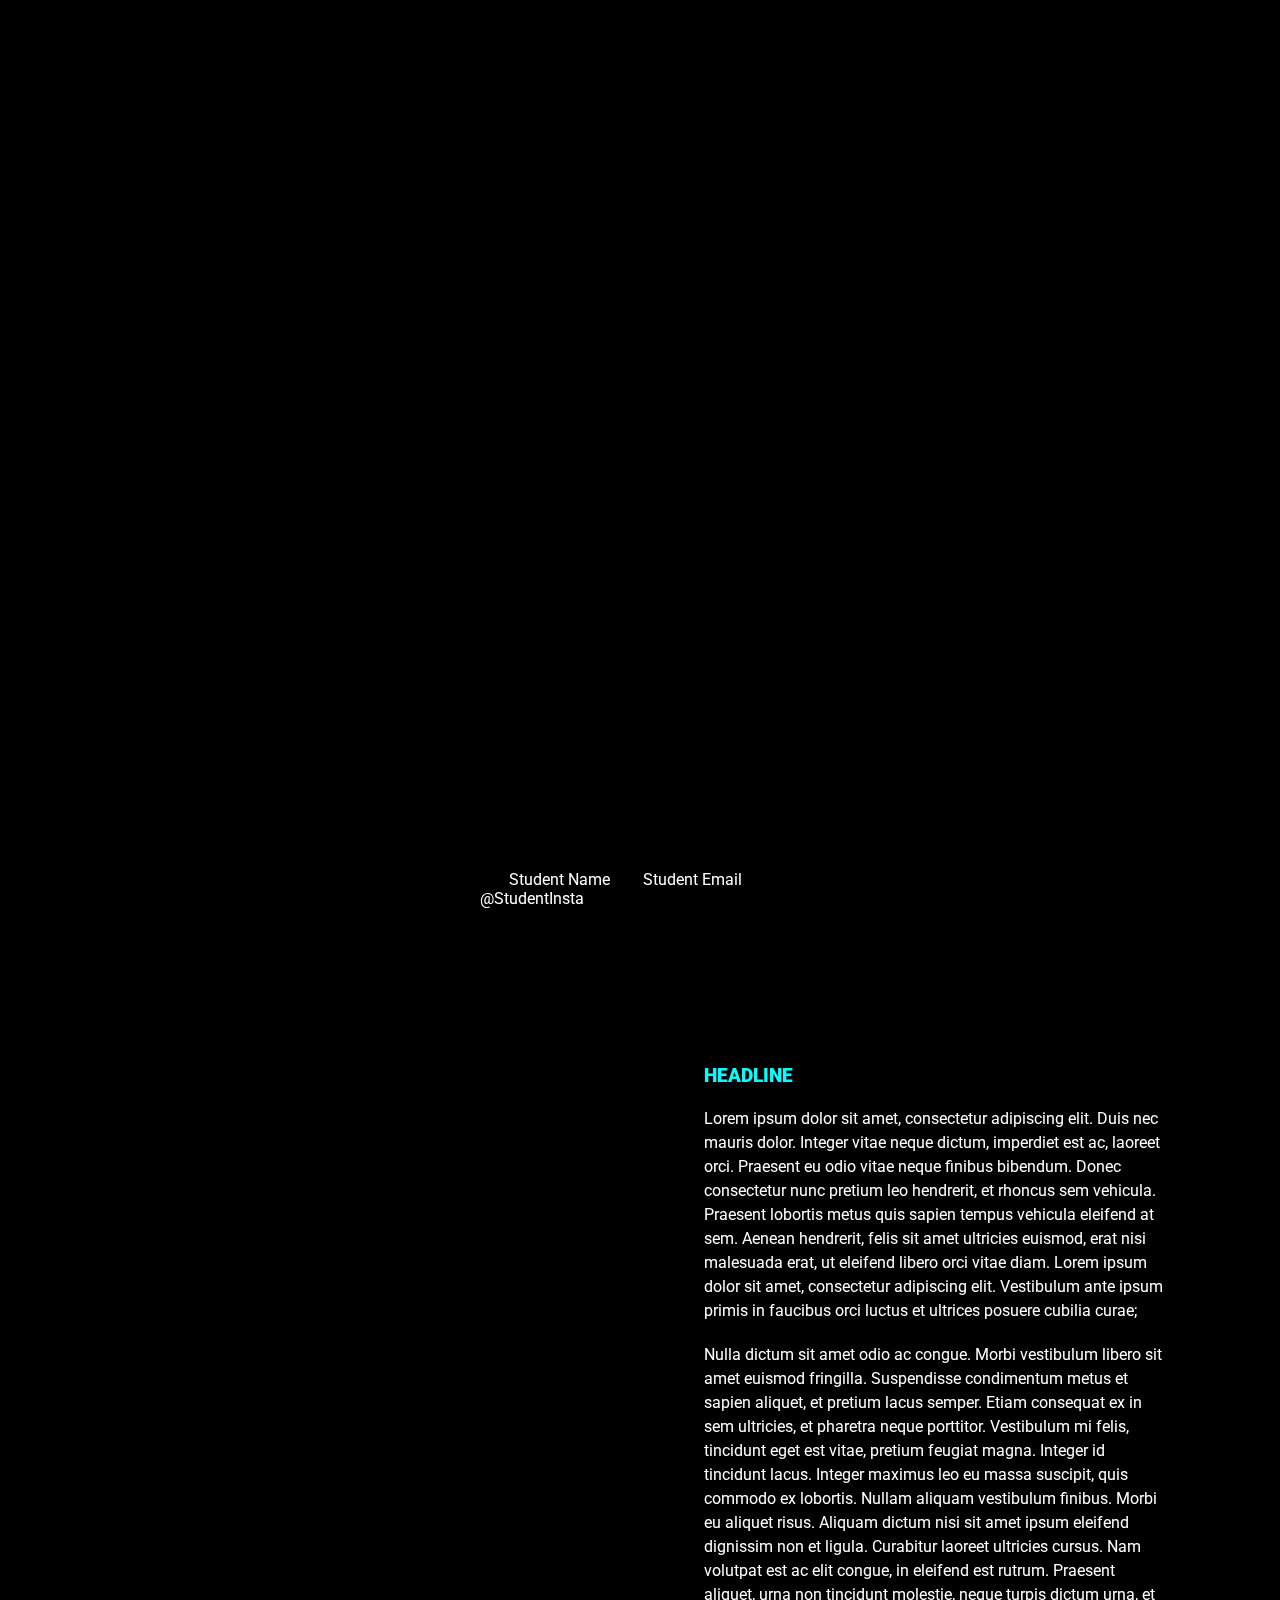
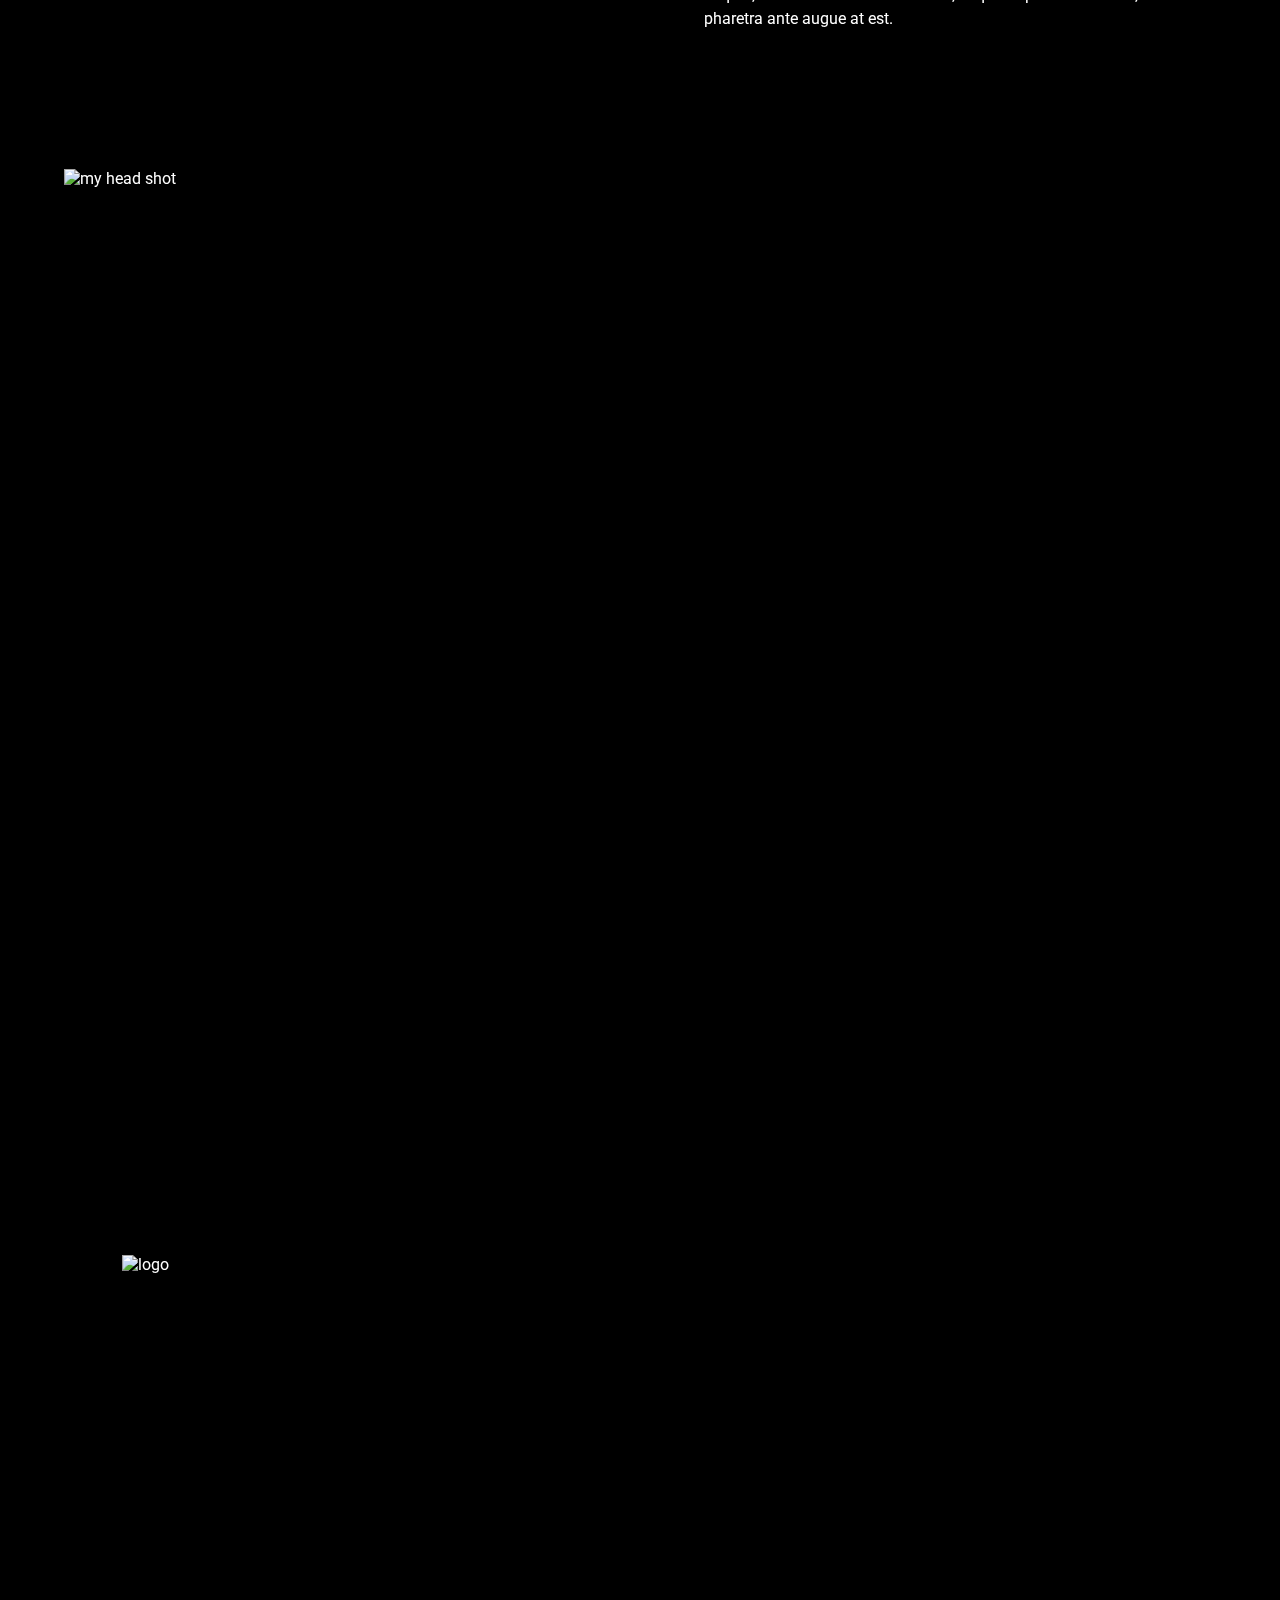
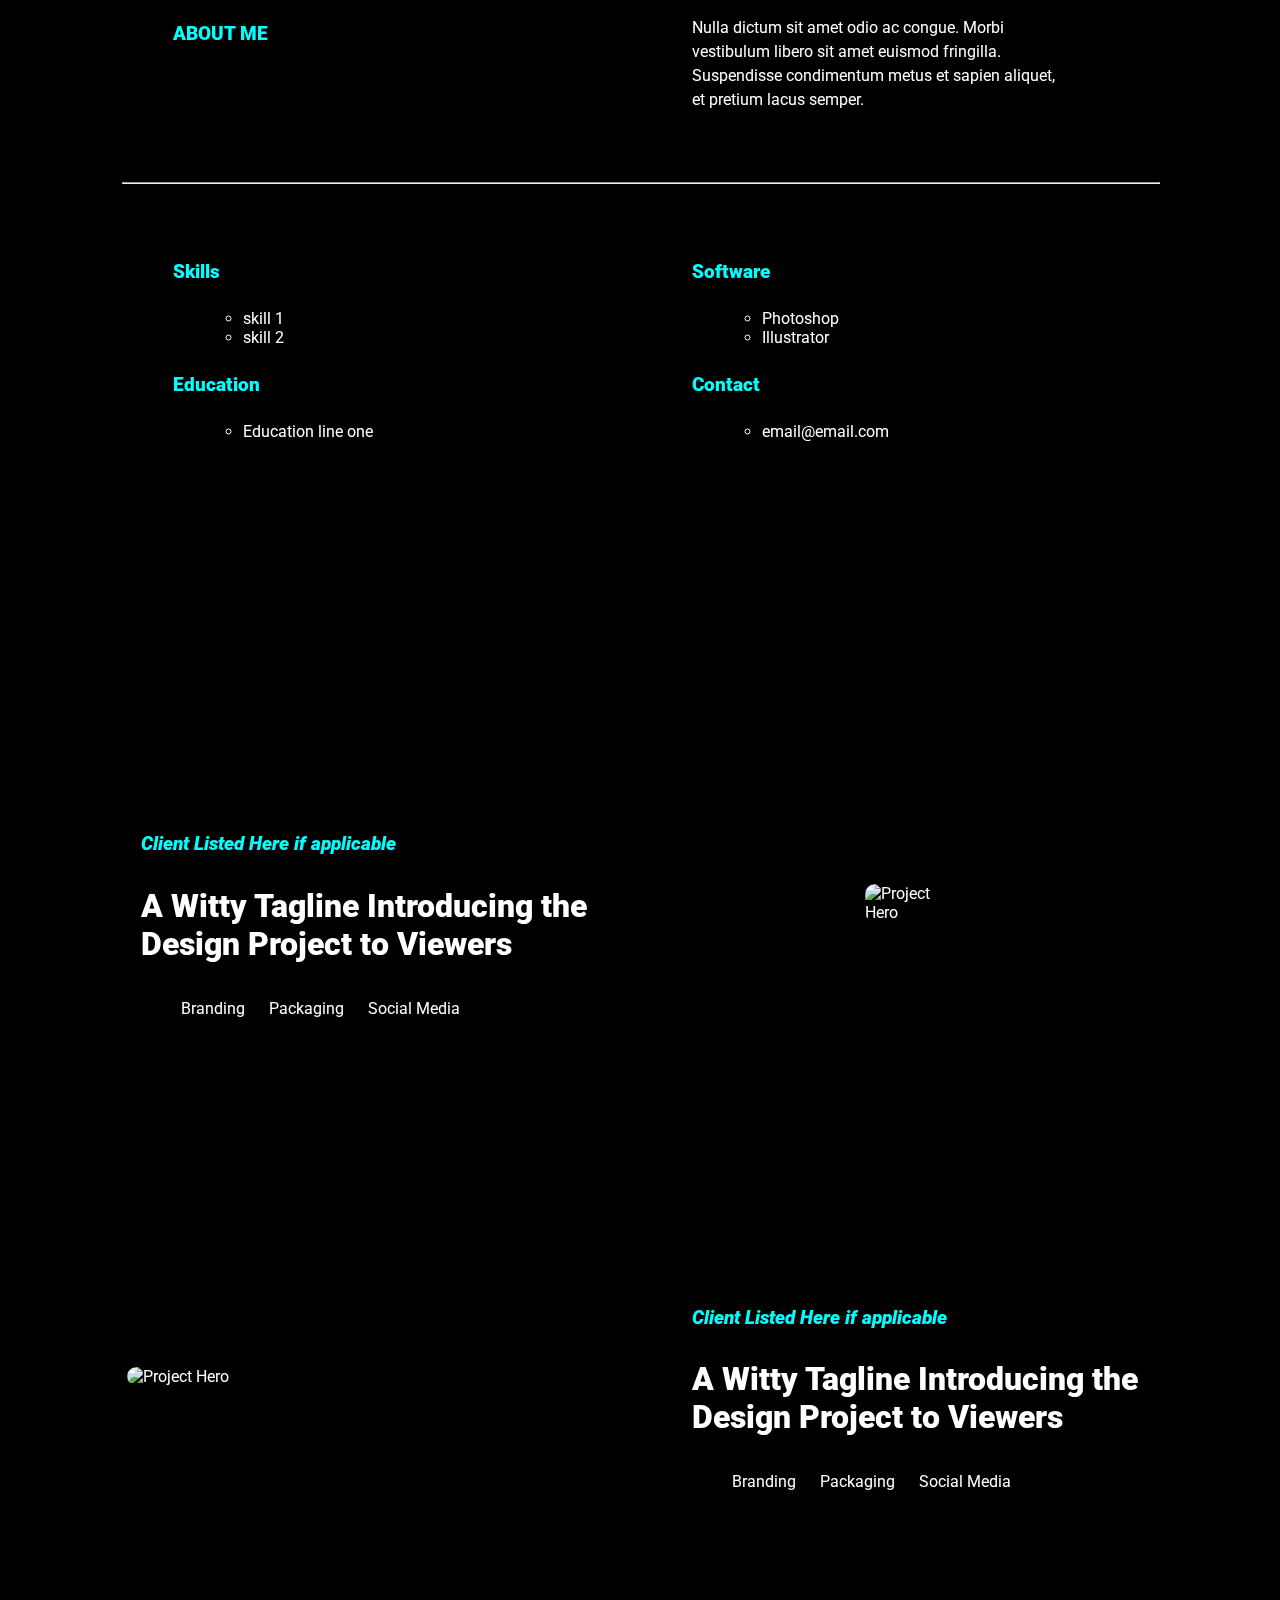
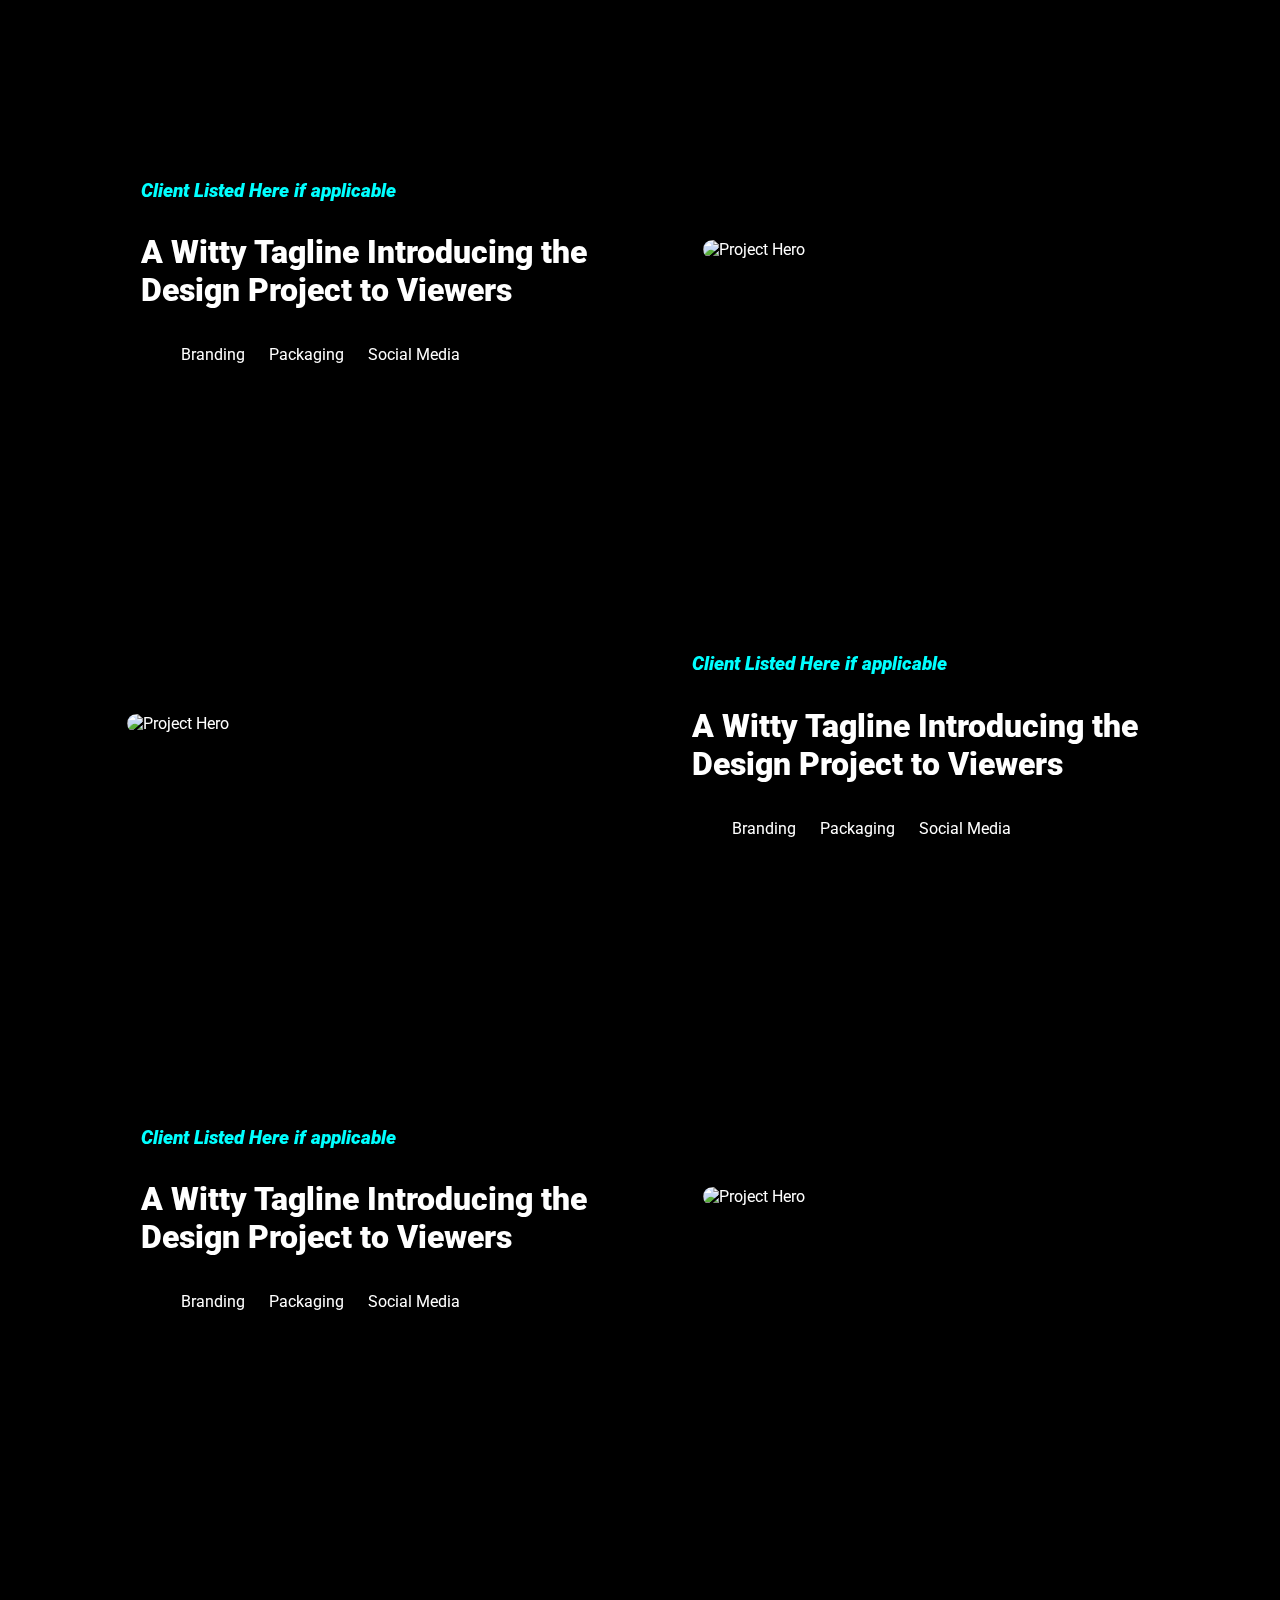
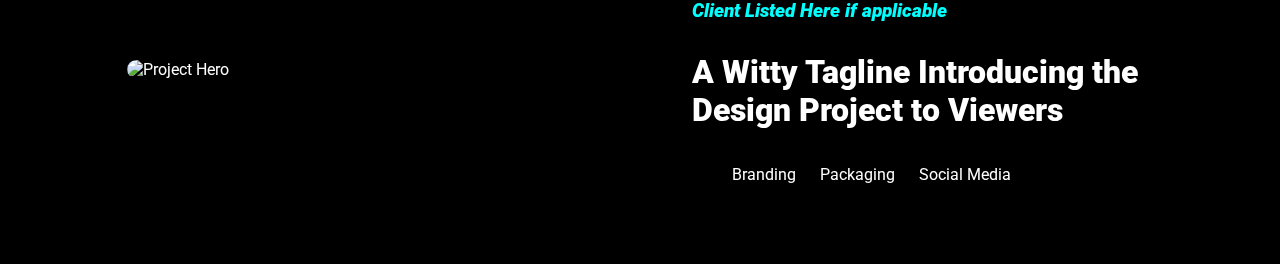
==== index.html @ 92be9ec7 "Add files via upload" ====
<!DOCTYPE html>
<html lang="en">
<head>
<meta charset="UTF-8">
<meta name="viewport" content="width=device-width, initial-scale=1.0">
<script src="https://ajax.googleapis.com/ajax/libs/jquery/3.7.1/jquery.min.js"></script>
<link rel="stylesheet" href="./css/main.css">
<title>grad-portfolio-template</title>
</head>
<body>
<main> 
  <div id="hero" class="full-page-section"> 
    <!-- Video Background Container -->
    <div class="video-background"> 
      <!-- YouTube Video Embedded as Fullscreen Background -->
      <iframe src="https://www.youtube.com/embed/n61ULEU7CO0?autoplay=1&mute=1&loop=1&playlist=n61ULEU7CO0" 
            frameborder="0" 
            allow="autoplay; loop; encrypted-media" 
            allowfullscreen> 
	  </iframe>
      
      <!-- Optional Overlay Content --> 
      
    </div>
    <div class="social-cont">
      <ul id="hero-social-list">
        <li class="be"> <a href="#" rel="external nofollow"> Student Name </a> </li>
        <li class="em"> <a href="#" rel="external nofollow"> Student Email </a> </li>
        <li class="insta"> <a href="#" rel="external nofollow"> @StudentInsta </a> </li>
      </ul>
    </div>
  </div>
  <section id="about-intro" class="full-page-section">
    <div class="row">
      <div class="column"> </div>
      <div class="column" id="intro-text">
        <h2>HEADLINE</h2>
        <p> Lorem ipsum dolor sit amet, consectetur adipiscing elit. Duis nec mauris dolor. Integer vitae neque dictum, imperdiet est ac, laoreet orci. Praesent eu odio vitae neque finibus bibendum. Donec consectetur nunc pretium leo hendrerit, et rhoncus sem vehicula. Praesent lobortis metus quis sapien tempus vehicula eleifend at sem. Aenean hendrerit, felis sit amet ultricies euismod, erat nisi malesuada erat, ut eleifend libero orci vitae diam. Lorem ipsum dolor sit amet, consectetur adipiscing elit. Vestibulum ante ipsum primis in faucibus orci luctus et ultrices posuere cubilia curae; </p>
        <p> Nulla dictum sit amet odio ac congue. Morbi vestibulum libero sit amet euismod fringilla. Suspendisse condimentum metus et sapien aliquet, et pretium lacus semper. Etiam consequat ex in sem ultricies, et pharetra neque porttitor. Vestibulum mi felis, tincidunt eget est vitae, pretium feugiat magna. Integer id tincidunt lacus. Integer maximus leo eu massa suscipit, quis commodo ex lobortis. Nullam aliquam vestibulum finibus. Morbi eu aliquet risus. Aliquam dictum nisi sit amet ipsum eleifend dignissim non et ligula. Curabitur laoreet ultricies cursus. Nam volutpat est ac elit congue, in eleifend est rutrum. Praesent aliquet, urna non tincidunt molestie, neque turpis dictum urna, et pharetra ante augue at est. </p>
      </div>
    </div>
  </section>
  <section id="about-detail">
    <div class="row">
      <div class="column"> <img src="#" alt="my head shot" width="600" height="900"> </div>
      <div class="column">
        <div class="row">
          <div class="column"> <img src="#" alt="logo" width="600" height="300">
            <div class="row">
              <div class="column">
                <h2>ABOUT ME</h2>
              </div>
              <div class="column">
                <p>Nulla dictum sit amet odio ac congue. Morbi vestibulum libero sit amet euismod fringilla. Suspendisse condimentum metus et sapien aliquet, et pretium lacus semper. </p>
              </div>
            </div>
            <hr>
            <div class="row">
              <div class="column">
                <h2>Skills</h2>
                <ul>
                  <li>skill 1</li>
                  <li>skill 2</li>
                </ul>
                <h2>Education</h2>
                <ul>
                  <li>Education line one</li>
                </ul>
              </div>
              <div class="column">
                <h2>Software</h2>
                <ul>
                  <li>Photoshop</li>
                  <li>Illustrator</li>
                </ul>
                <h2>Contact</h2>
                <ul>
                  <li><a href="mailto:email@email.com">email@email.com</a></li>
                </ul>
              </div>
            </div>
          </div>
        </div>
      </div>
    </div>
  </section>
  <section class="full-page-section" id="project-1">
    <div class="row project-row"> 
      <!-- Left column for project text -->
      <div class="column project-text right">
        <h2><em>Client Listed Here if applicable</em></h2>
        <h1><a href="project1.html"> A Witty Tagline Introducing the Design Project to Viewers</a></h1>
        <ul class="project-tags">
          <li class="tag green">Branding</li>
          <li class="tag green">Packaging</li>
          <li class="tag green">Social Media</li>
        </ul>
      </div>
      
      <!-- Right column for project image -->
      <div class="column project-image"> <a href="project1.html"> <img src="../../Desktop/jquery_assignment/img/cleo_sand.jpg" alt="Project Hero" class="project-img"> </a></div>
		  
    </div>
  </section>
<section class="full-page-section" id="project-3">
    <div class="row project-row">
      <!-- Left column for project text -->
      <div class="column project-image"> <img src="../../Documents/atelier/cleo-closeup-product-shot.jpg" alt="Project Hero" class="project-img lefty"></div>
      <div class="column project-text left">
        <h2><em>Client Listed Here if applicable</em></h2>
        <h1>A Witty Tagline Introducing the Design Project to Viewers</h1>
        <ul class="project-tags">
          <li class="tag green">Branding</li>
          <li class="tag green">Packaging</li>
          <li class="tag green">Social Media</li>
        </ul>
      </div>
      <!-- Right column for project image -->
    </div>
  </section>
</main>
<section class="full-page-section" id="project-10">
  <div class="row project-row">
    <!-- Left column for project text -->
    <div class="column project-text right">
      <h2><em>Client Listed Here if applicable</em></h2>
      <h1>A Witty Tagline Introducing the Design Project to Viewers</h1>
      <ul class="project-tags">
        <li class="tag green">Branding</li>
        <li class="tag green">Packaging</li>
        <li class="tag green">Social Media</li>
      </ul>
    </div>
    <!-- Right column for project image -->
    <div class="column project-image"> <img src="img/cleo-combo.jpg" alt="Project Hero" class="project-img"></div>
  </div>
</section>
<section class="full-page-section" id="project-9">
  <div class="row project-row">
    <!-- Left column for project text -->
    <div class="column project-image"> <img src="img/Cleo_Hero.jpg" alt="Project Hero" class="project-img lefty"></div>
    <div class="column project-text left">
      <h2><em>Client Listed Here if applicable</em></h2>
      <h1>A Witty Tagline Introducing the Design Project to Viewers</h1>
      <ul class="project-tags">
        <li class="tag green">Branding</li>
        <li class="tag green">Packaging</li>
        <li class="tag green">Social Media</li>
      </ul>
    </div>
    <!-- Right column for project image -->
  </div>
</section>
<section class="full-page-section" id="project-11">
  <div class="row project-row">
    <!-- Left column for project text -->
    <div class="column project-text right">
      <h2><em>Client Listed Here if applicable</em></h2>
      <h1>A Witty Tagline Introducing the Design Project to Viewers</h1>
      <ul class="project-tags">
        <li class="tag green">Branding</li>
        <li class="tag green">Packaging</li>
        <li class="tag green">Social Media</li>
      </ul>
    </div>
    <!-- Right column for project image -->
    <div class="column project-image"> <img src="img/cleo-combo.jpg" alt="Project Hero" class="project-img"></div>
  </div>
</section>
<section class="full-page-section" id="project-12">
  <div class="row project-row">
    <!-- Left column for project text -->
    <div class="column project-image"> <img src="img/Plannermockup.png" alt="Project Hero" class="project-img lefty"></div>
    <div class="column project-text left">
      <h2><em>Client Listed Here if applicable</em></h2>
      <h1>A Witty Tagline Introducing the Design Project to Viewers</h1>
      <ul class="project-tags">
        <li class="tag green">Branding</li>
        <li class="tag green">Packaging</li>
        <li class="tag green">Social Media</li>
      </ul>
    </div>
    <!-- Right column for project image -->
  </div>
</section>
<script src="js/main.js"></script>
</body>
</html>
---- css/main.css ----
@import url(./reset.css);
/* Set the desired font from google fonts, or adobe fonts here */
@import url('https://fonts.googleapis.com/css2?family=Roboto:wght@100;400;700;900&display=swap');

html,body {
	height: 100%;
}


html {
    scroll-behavior: smooth;
}

/* GLOBALS */
body {
    background-color: rgb(0, 0, 0);
    font-family: "Roboto", sans-serif;
    color: white;
    margin: 0;
    padding: 0;
}


a {
    text-decoration: none;
    color:white;
}

p{
    margin:10px 50px 10px 0px;
    line-height: 1.5;
}

h1 {
    font-weight: 900;
    font-size: 2rem;
    margin-bottom: 10px;
}

h2 {
    font-size: 1.2rem;
    font-weight: 900;
    margin-bottom: 10px;
    color: aqua;
}

h2 + ul {
    list-style-type: circle;
    margin-bottom:10px;
}

h2 + ul > li {
    margin-left:30px;
}

hr{
    width:100%;
}


#hero {
	min-height:100vh;
}

#hero-social-list >ul {
	position:absolute;
	top:100px;
}


#hero-social-list >li {
	display: inline;

}



.be::before, .em::before, .insta::before, .snap::before {
    display: inline-block;
    position: relative;
    content: "";
    width: 25px;
    height: 25px;
    top: 7px;
    background-repeat: no-repeat;
}

.be::before{
    background-image: url(../img/ico/behance-solid.svg);
   
}

.em::before{
    background-image: url(../img/ico/envelope-solid.svg);

}
.insta::before{
    background-image: url(../img/ico/instagram-solid.svg);
}

.snap::before{
    background-image: url(../img/ico/instagram-solid.svg);
}

.row {
    display: flex;
    flex-direction: row;
    flex-wrap: wrap;
    width: 100%;
  }

.column {
    display: flex;
    flex-direction: column;
    flex: 1;
    padding-top: 5%;
    padding-right: 5%;
    padding-left: 5%;
    padding-bottom: 5%;
  }

/* LAYOUT */


.social-cont {
	position:relative;
	bottom:60px;
	width:400px;
/*	border: 1px solid white;*/
	margin:0 auto;
	z-index: 100;
}

.project-row {
    display: flex;
    justify-content: space-between;
    align-items: center;
    margin-top: 10%;
    margin-bottom: 0%;
}

.project-text {
    flex: 1;
    padding-right: 5%;
    padding-left: 11%;
    max-width: 500px;
}


.left {
    flex: 1;
    padding-left: 5%;
    padding-right: 11%;
    border-radius: 5px;  /* Ensure border-radius is applied here */
    overflow: hidden; /* Prevent content from overflowing and clipping */

}

.project-image {
    flex: 1;
	border-radius: 5px;
    padding-left: 0%;
    display: flex;
    justify-content: center;
    align-items: center;
    padding-right: 11%;
	overflow: hidden; /*Ensures the image stays inside the box container*/
}

.project-image img {
    width: 100%;/* Ensures the image is stetched to fit the box*/
    max-width: 95%;
    height: auto;
    border-radius: 5px;
    margin: 0 auto;
    padding-left: 0px;
    -webkit-box-shadow: 0px 0px;
    box-shadow: 0px 0px;
	transition: transform 0.3s ease; /* Smooth transition for zooming effect */

}

.project-image:hover img {
    transform: scale(1.1); /* Zooming in on the mockup*/
}

.project-image .left{
    flex: 1;
    padding-left: 20.5%;
	padding-right: 10%;
	padding-bottom: 0.5%;
}

.project-text.left{
	flex: 1;
	padding-left: 5%;
	padding-right: 11%;
	max-width: 500px;
}
.green{
/*    background-color:rgba(100, 125, 50, 1);*/
    display: flex;
    
}

.othercolor{
    background-color:rgba(50, 125, 50, 1);
}

.tag {
    display: inline-block;
    /* border:1px solid white; */
    padding:10px 20px 0px 0px;
    border-radius:25px;
}


  /* Container to hold the video and any overlay content */
    .video-background {
      position: relative;
      width: 100%;
      height: 100%;
      overflow: hidden;
    }

/* Styling for the iframe to make it cover the full screen */
    .video-background iframe {
      position: relative;
      top: 50%;
      left: 0%;
      width: 100vw;  /* Full viewport width */
      height: 100vh;  /* Full viewport height */
/*      transform: translate(-50%, -50%); */
		/* Center the video */
      z-index: -1; /* Keeps video in the background */
      pointer-events: none; /* Prevents clicking on the video */
		opacity: .5;
    }
.row.project-row .column.project-image .project-img {
    border-radius: 10px;
}
.row.project-row .column.project-image .project-img.lefty {
    border-radius: 10px;
    margin-left: 44%;
    margin-right: 10%;
    margin-bottom: 0px;
}

.pieceimg img {

	transition: transform 0.2s ease; /* Smooth transition for zooming effect */

}

.pieceimg:hover img {
    transform: scale(1.1); /* Zooming in on the mockup*/
}

.homebutton {
    align-content: center;
    font-size: x-large;
    text-align: left;
    font-variant: normal;
    font-style: normal;
    width: auto;
    margin-left: auto;
    margin-right: auto;
    padding-left: auto;
    padding-right: auto;
    left: auto;
}

.homebutton:hover {
  color: cyan; /* recolors link on hover */
	font-style:italic;
}

/* General Footer Styles */
footer {
  background-color: #FFFFFF;    /* Dark background for the footer */
  color: black;              /* White text color */
  padding: 20px 0;           /* Padding to create space inside the footer */
  text-align: center;        /* Center-align the text */
  position: relative;        /* To ensure footer stays at the bottom of the page */
  width: 100%;               /* Make the footer stretch across the full width of the page */
}

/* Footer content */
.footer-content {
  max-width: 1200px;         /* Optional: limit the width of the content */
  margin: 0 auto;            /* Center the footer content */
  padding: 10px;             /* Add padding inside the footer content */
}

/* Styling for the footer links */
footer nav ul {
  list-style-type: none;     /* Remove default list styling */
  padding: 0;                /* Remove default padding */
}

footer nav ul li {
  display: inline-block;     /* Display list items inline */
  margin: 0 15px;            /* Space out the links */
}

footer nav ul li a {
  color: black;              /* White link text */
  font-size: 14px;           /* Slightly smaller font for links */
}

footer nav ul li a:hover {
  text-decoration: underline; /* Underline links on hover */
}
.row .column.stats h3 {
    line-height: 23px;
}



@media (min-width: 360px) {
    .video-background iframe {
        top: 0%;
		width: 100vw;  /* Full viewport width */
       height: 100vh;  /* Full viewport height */
      }
	.row {
    display: flex;
    flex-direction: column;
    flex-wrap: wrap;
    width: 100%;
	}
		
	.pieceimg{
		width:330px;
		margin:0 auto;
	}
	
	.project-text{
		width: 300px;
	}
	.project-image{
    width: 80%;
    padding-left: 30px;
    padding-top: 20px;
    align-content: center;
    border-radius: 5px;		
	}
.project-details .cleo {
    width: 100%;
}
  }

@media (min-width: 375px) {
    .video-background iframe {
        width: 100vw;  /* Full viewport width */
        height: 100vh;  /* Full viewport height */
      }
	.row {
    display: flex;
    flex-direction: column;
    flex-wrap: wrap;
    width: 100%;
  }
.project-text{
		width: 300px;
	}
	.project-image{
    width: 80%;
    padding-left: 40px;
    padding-top: 20px;
    align-content: center;
    border-radius: 5px;		
	}
.project-details .cleo {
    width: 100%;
    display: flex;
}
.row .column .info {
    margin-top: 15px;
}
.project-details .row .column.stats {
    max-width: 22%;
}
.project-details div .pieceimg {
    margin-left: 0px;
    left: auto;
    right: auto;
}
	
	.pieceimg{
		width:330px;
		margin:0 auto;
	}
}
@media (min-width: 400px) {
    .video-background iframe {
        width: 100vw;  /* Full viewport width */
        height: 100vh;  /* Full viewport height */
      }
	.row {
    display: flex;
    flex-direction: column;
    flex-wrap: wrap;
    width: 100%;
  }
	
	.project-text{
		width: 320px;
	}
	.project-image{
		width: 80%;
		padding-top: 20px;
		align-content: center;
		
	}
	
	.pieceimg{
		min-width:350px;
		margin:0 auto;
	}
.project-details .cleo {
}
.project-details .pieceimg .pieceimg {
}
	
	}
  /* Medium devices (landscape tablets, 768px and up) */
  @media (min-width: 768px) {
	  .row {
    display: flex;
    flex-direction: row;
    flex-wrap: wrap;
    width: 100%;
	  }
		  .pieceimg{
		width:700px;
		margin:0 auto;
	  }
  }
	  
	}
	  
	    /* Large devices (desktops, 992px and up) */
  @media (min-width: 992px) {
    .video-background iframe {
        width: 100vw;  /* Full viewport width */
        height: 100vh;  /* Full viewport height */
      }
	  
	  .project-image{
		width: 100%;
	  }

.row {
    display: flex;
    flex-direction: row;
    flex-wrap: wrap;
    width: 100%;
  }
	  
	  .pieceimg{
		width:950px;
		margin:0 auto;
}
}
	  
  
  /* Extra large devices (large desktops, 1200px and up) */
  @media (min-width: 1200px) {
    .video-background iframe {
        width: 100vw;  /* Full viewport width */
        height: 100vh;  /* Full viewport height */
      }
  .row {
    display: flex;
    flex-direction: row;
    flex-wrap: wrap;
    width: 100%;
	  }
	  
	  .pieceimg{
		width:1200px;
		margin:0 auto;
}
	  }

@media (min-width:375px){
}

@media screen and (orientation:landscape){
}

@media screen and (min-width:375px){
}
.left {
}
.right {
}
.lefty {
}
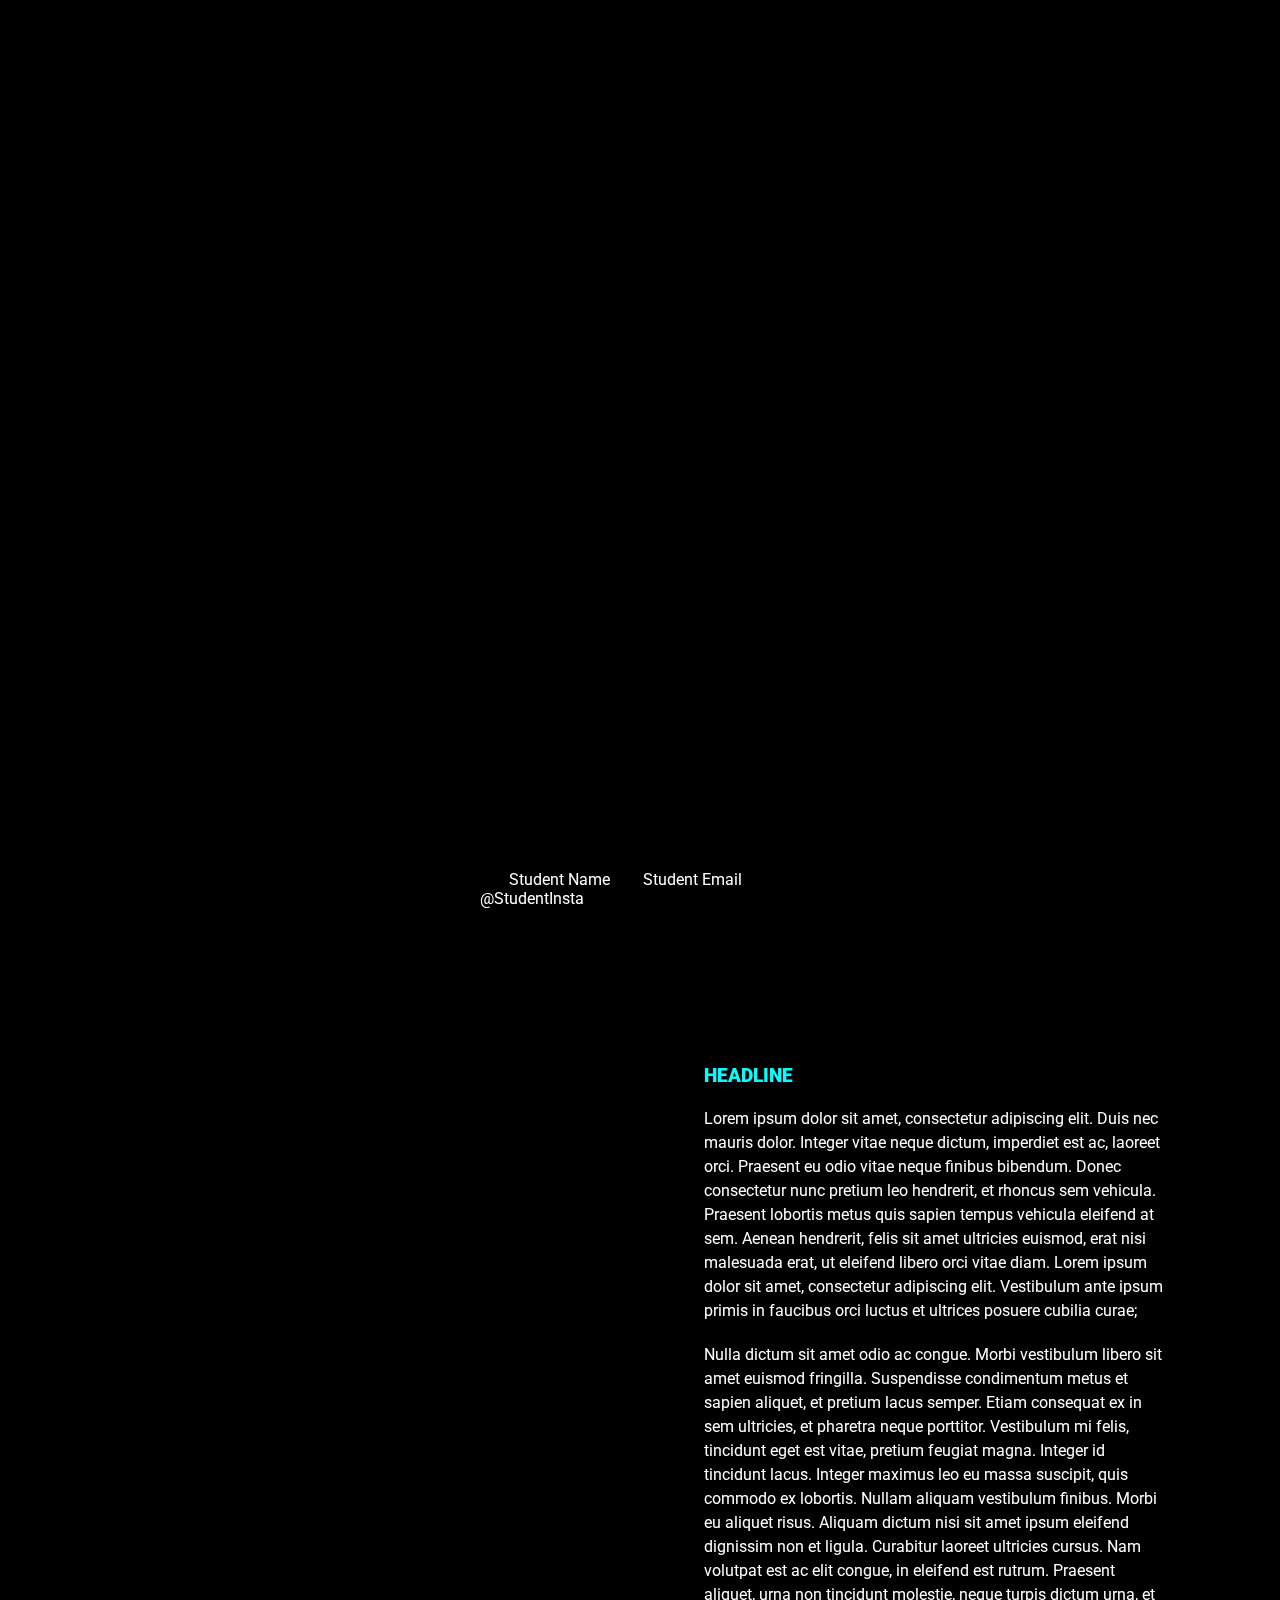
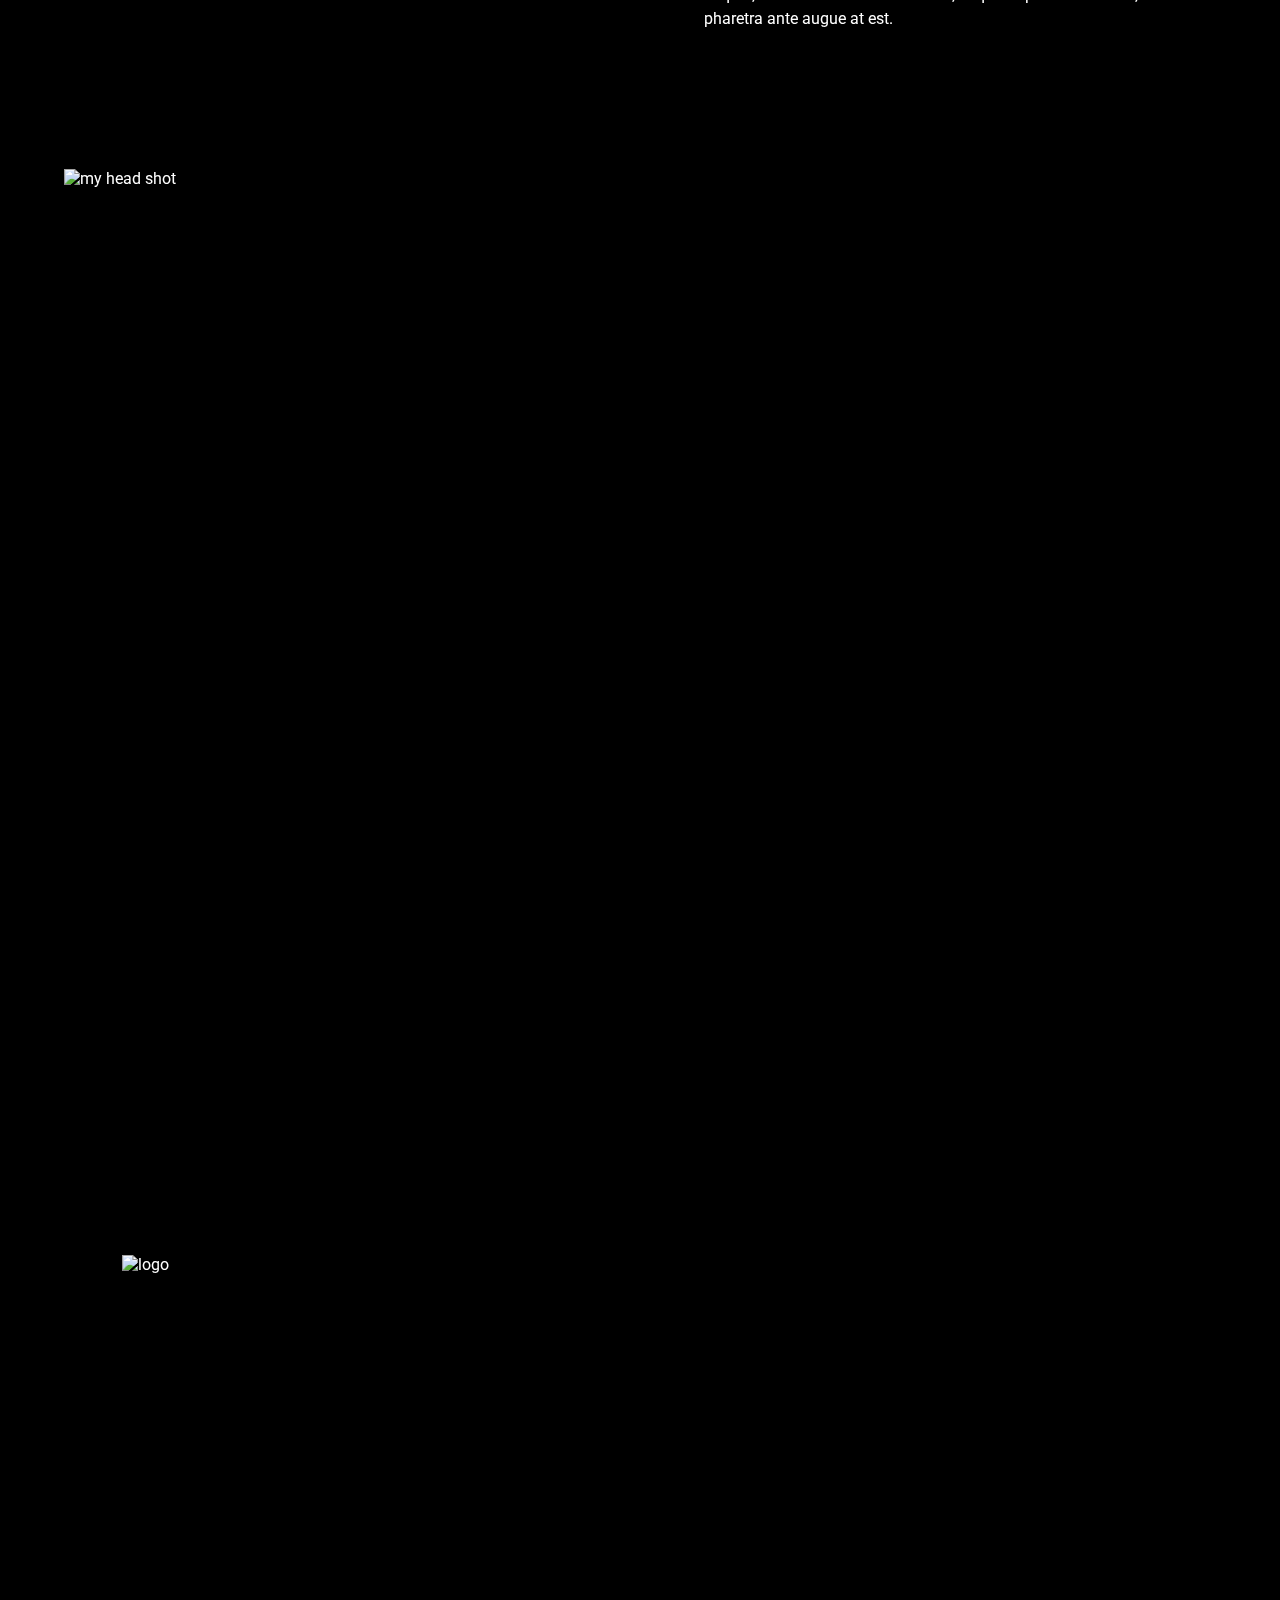
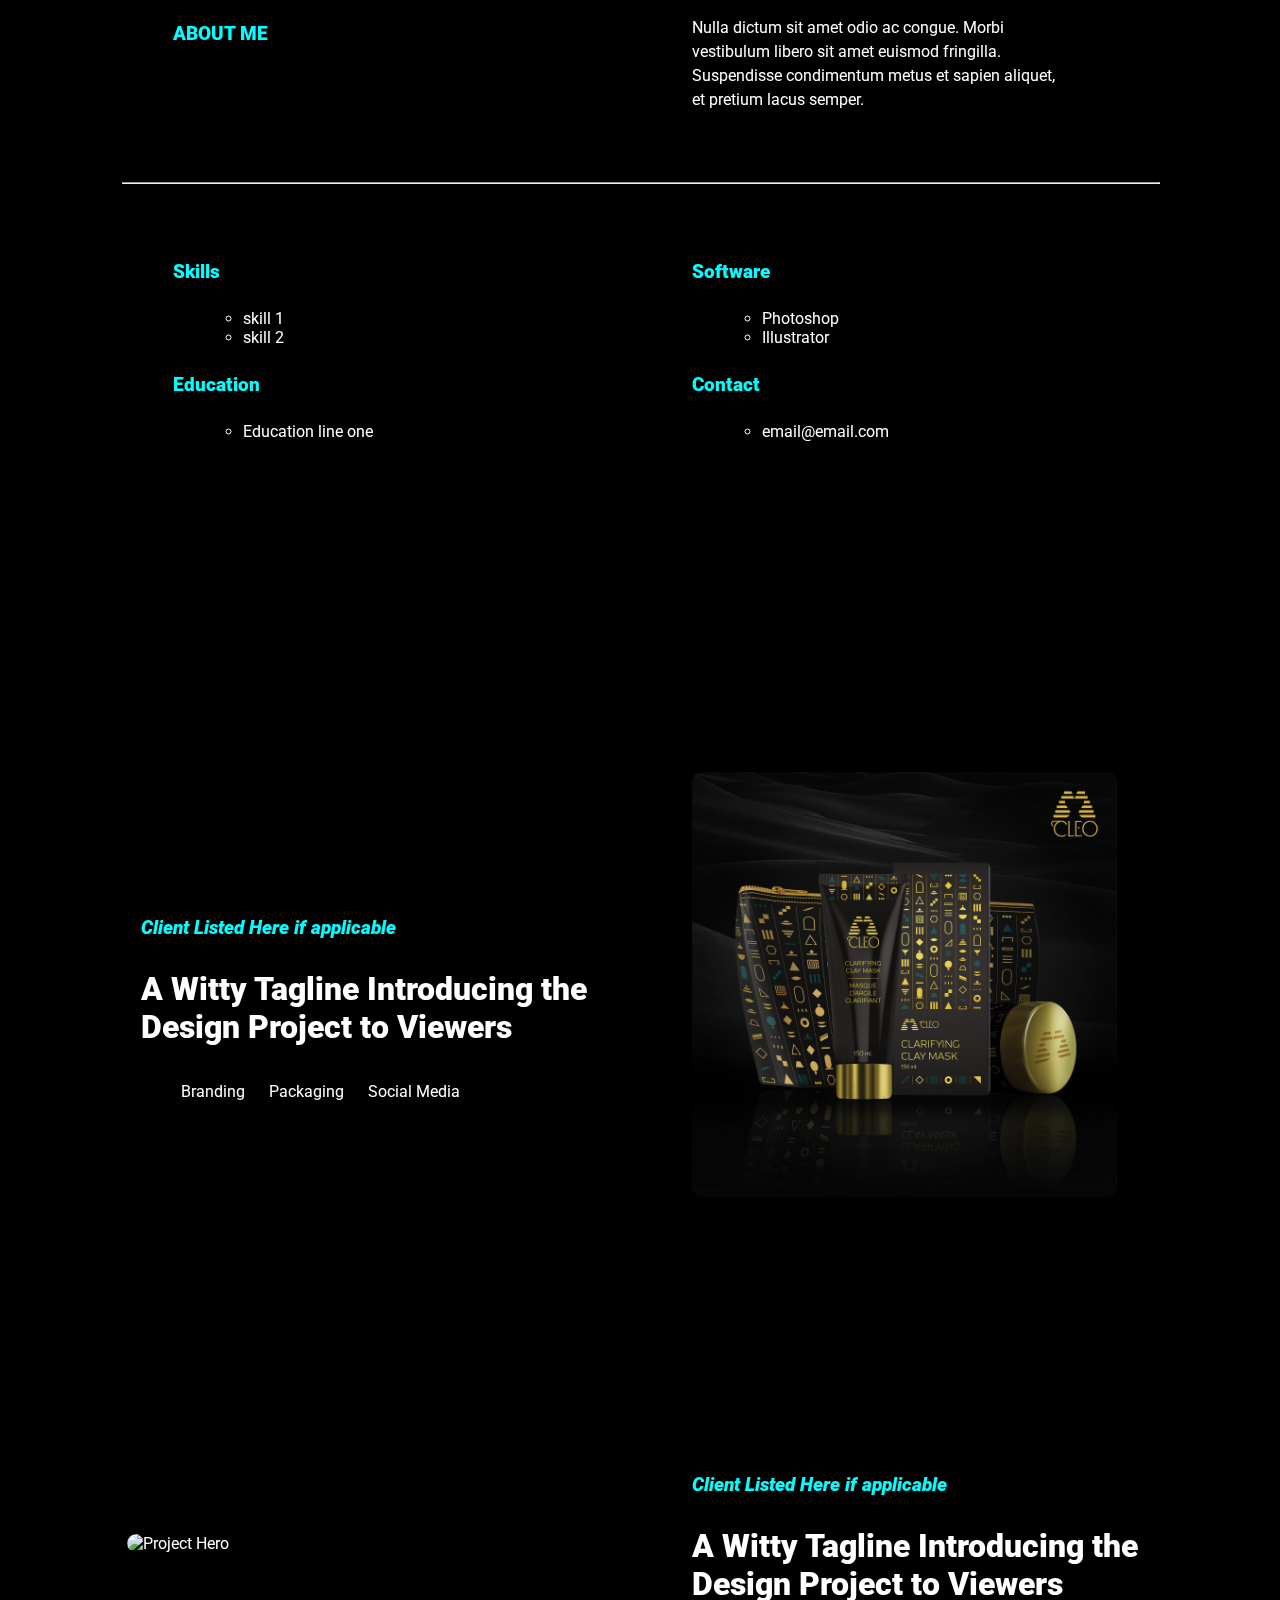
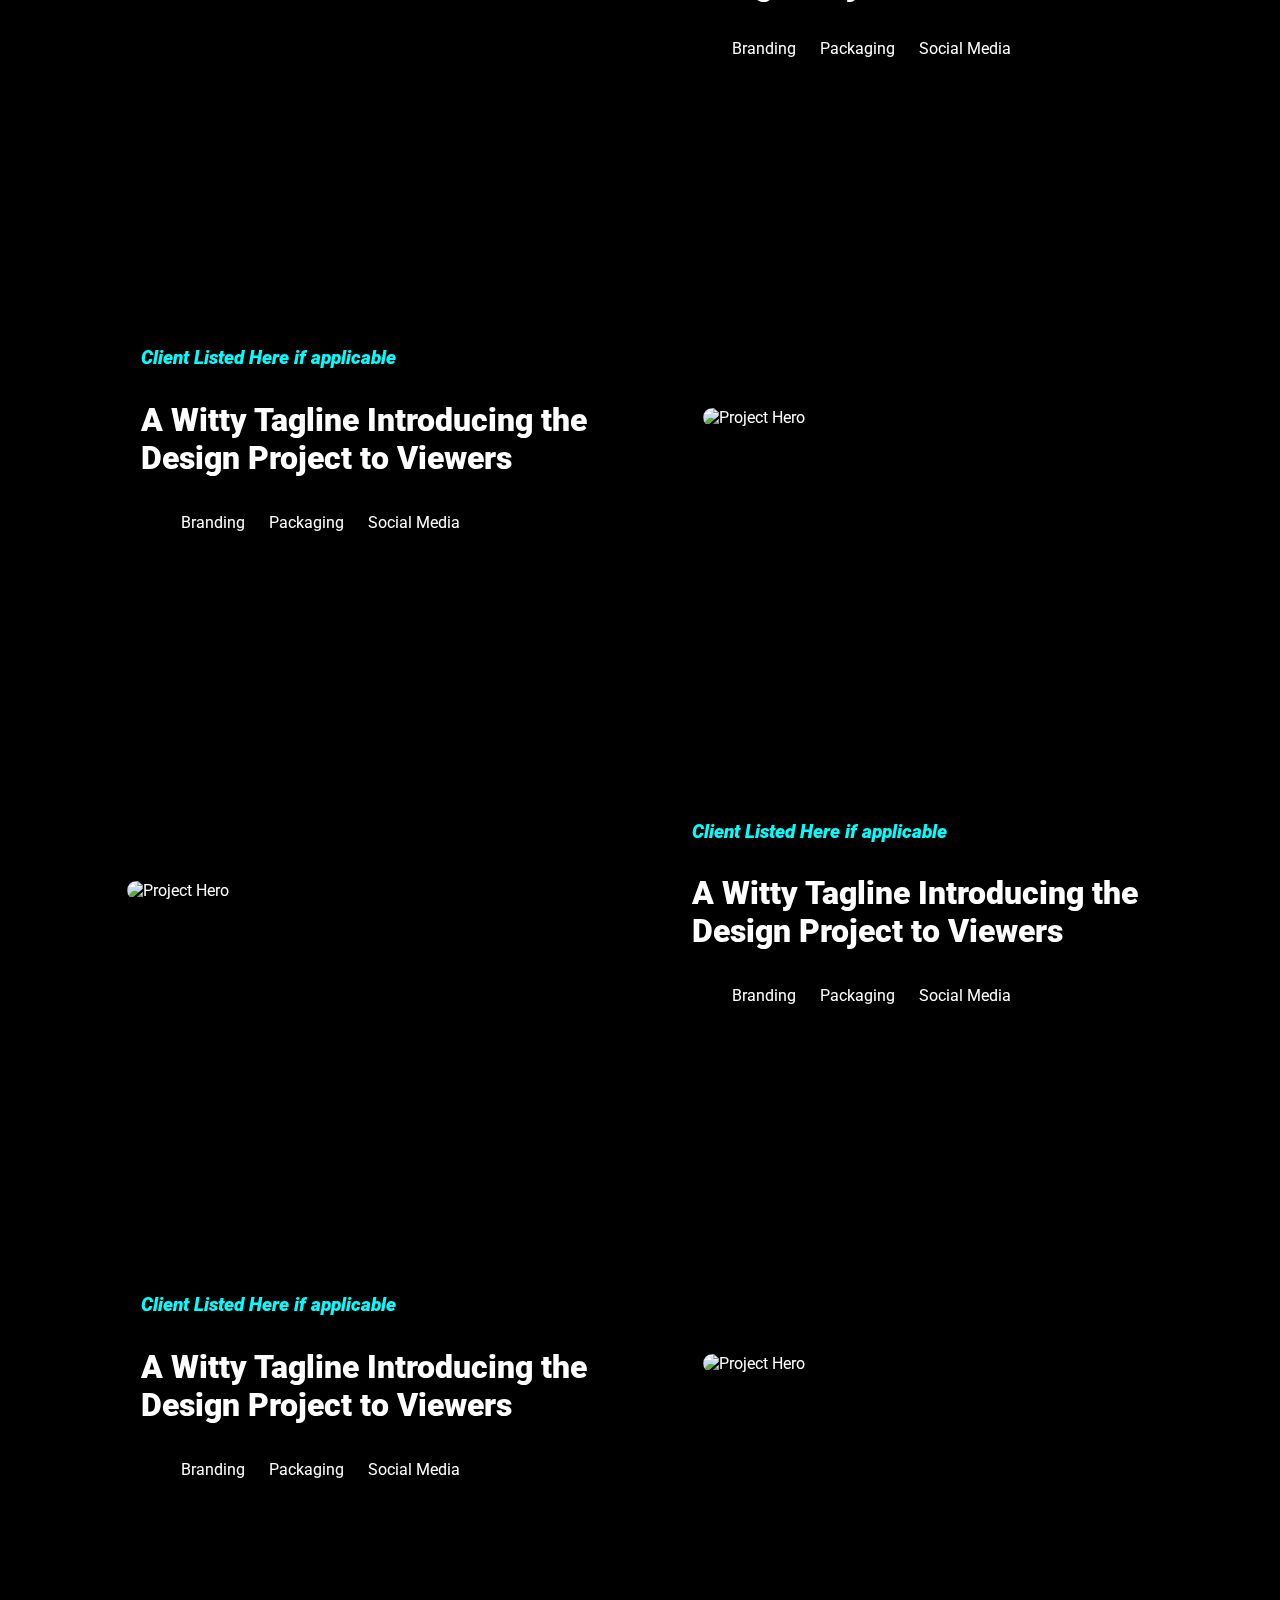
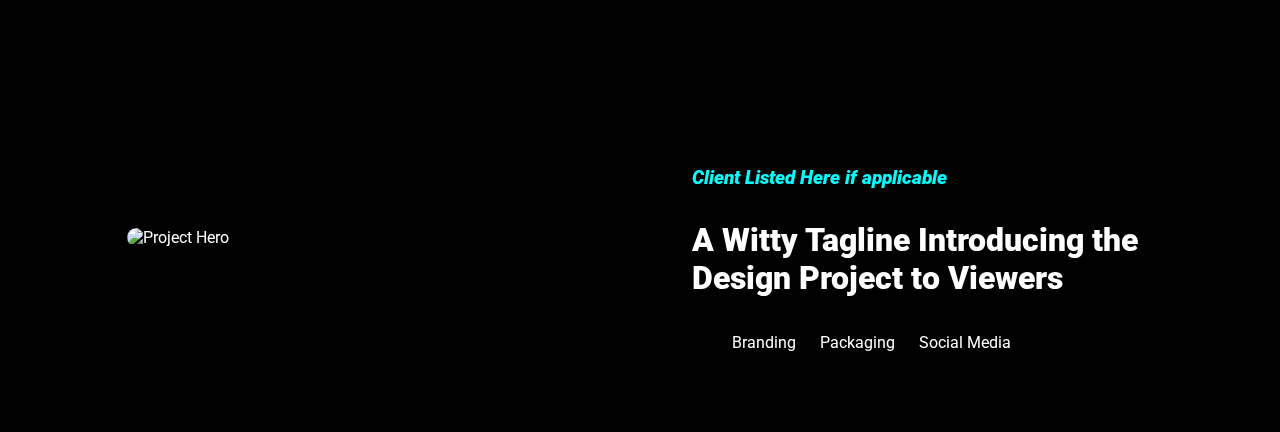
==== commit 18058dca: "Add files via upload" ====
--- a/index.html
+++ b/index.html
@@ -13,7 +13,7 @@
     <!-- Video Background Container -->
     <div class="video-background"> 
       <!-- YouTube Video Embedded as Fullscreen Background -->
-      <iframe src="https://www.youtube.com/embed/n61ULEU7CO0?autoplay=1&mute=1&loop=1&playlist=n61ULEU7CO0" 
+      <iframe src="https://www.youtube.com/embed/n61ULEU7CO0?autoplay=1&mute=1&loop=1&playlist=lMDviQDR37M" 
             frameborder="0" 
             allow="autoplay; loop; encrypted-media" 
             allowfullscreen> 
@@ -98,7 +98,7 @@
       </div>
       
       <!-- Right column for project image -->
-      <div class="column project-image"> <a href="project1.html"> <img src="../../Desktop/jquery_assignment/img/cleo_sand.jpg" alt="Project Hero" class="project-img"> </a></div>
+      <div class="column project-image"> <a href="project1.html"> <img src="img/reducedimg/Cleo_Hero.jpg" alt="Project Hero" class="project-img"> </a></div>
 		  
     </div>
   </section>
--- a/css/main.css
+++ b/css/main.css
@@ -234,7 +234,7 @@
 		/* Center the video */
       z-index: -1; /* Keeps video in the background */
       pointer-events: none; /* Prevents clicking on the video */
-		opacity: .5;
+		opacity: 100;
     }
 .row.project-row .column.project-image .project-img {
     border-radius: 10px;
@@ -270,6 +270,17 @@
     left: auto;
 }
 
+.center{
+	text-align: center;
+	width:250px;
+	margin:0 auto;
+}
+
+.center > p {
+	margin:0;
+	padding: 0;
+} 
+
 .homebutton:hover {
   color: cyan; /* recolors link on hover */
 	font-style:italic;
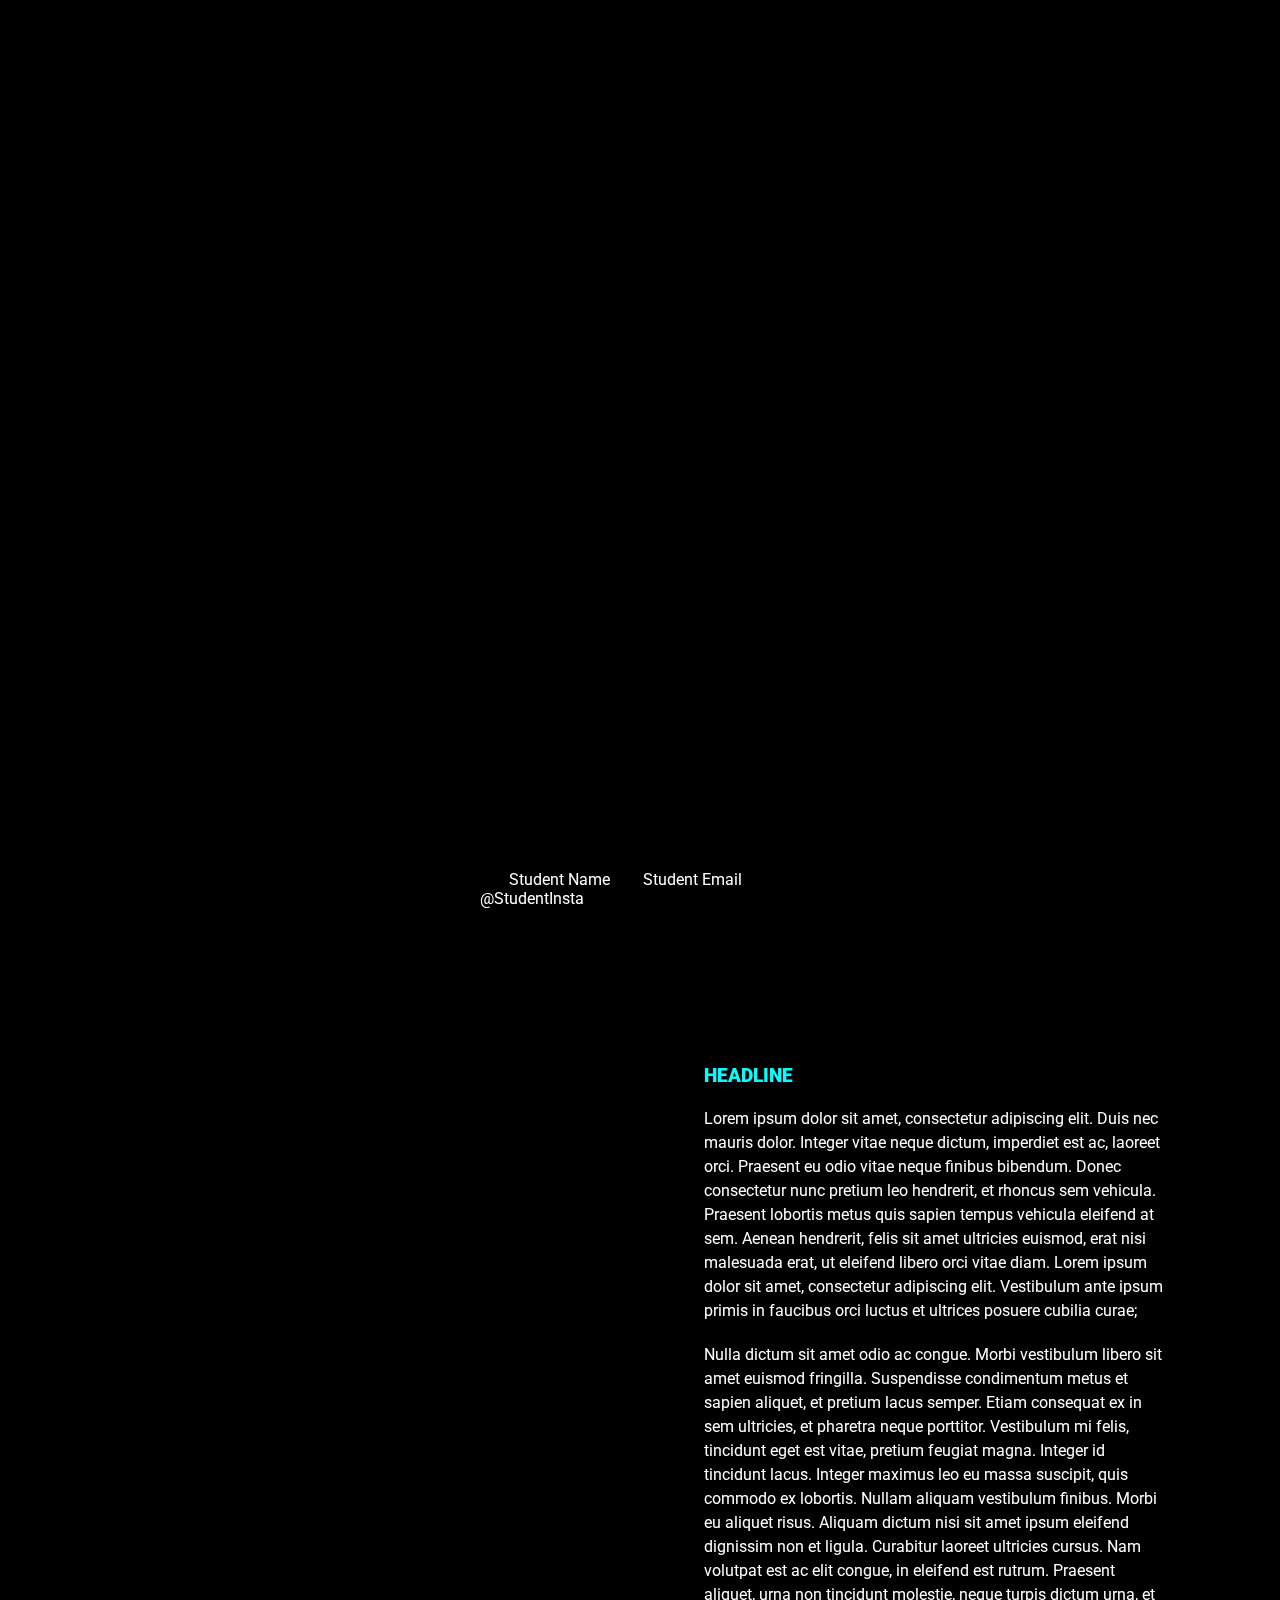
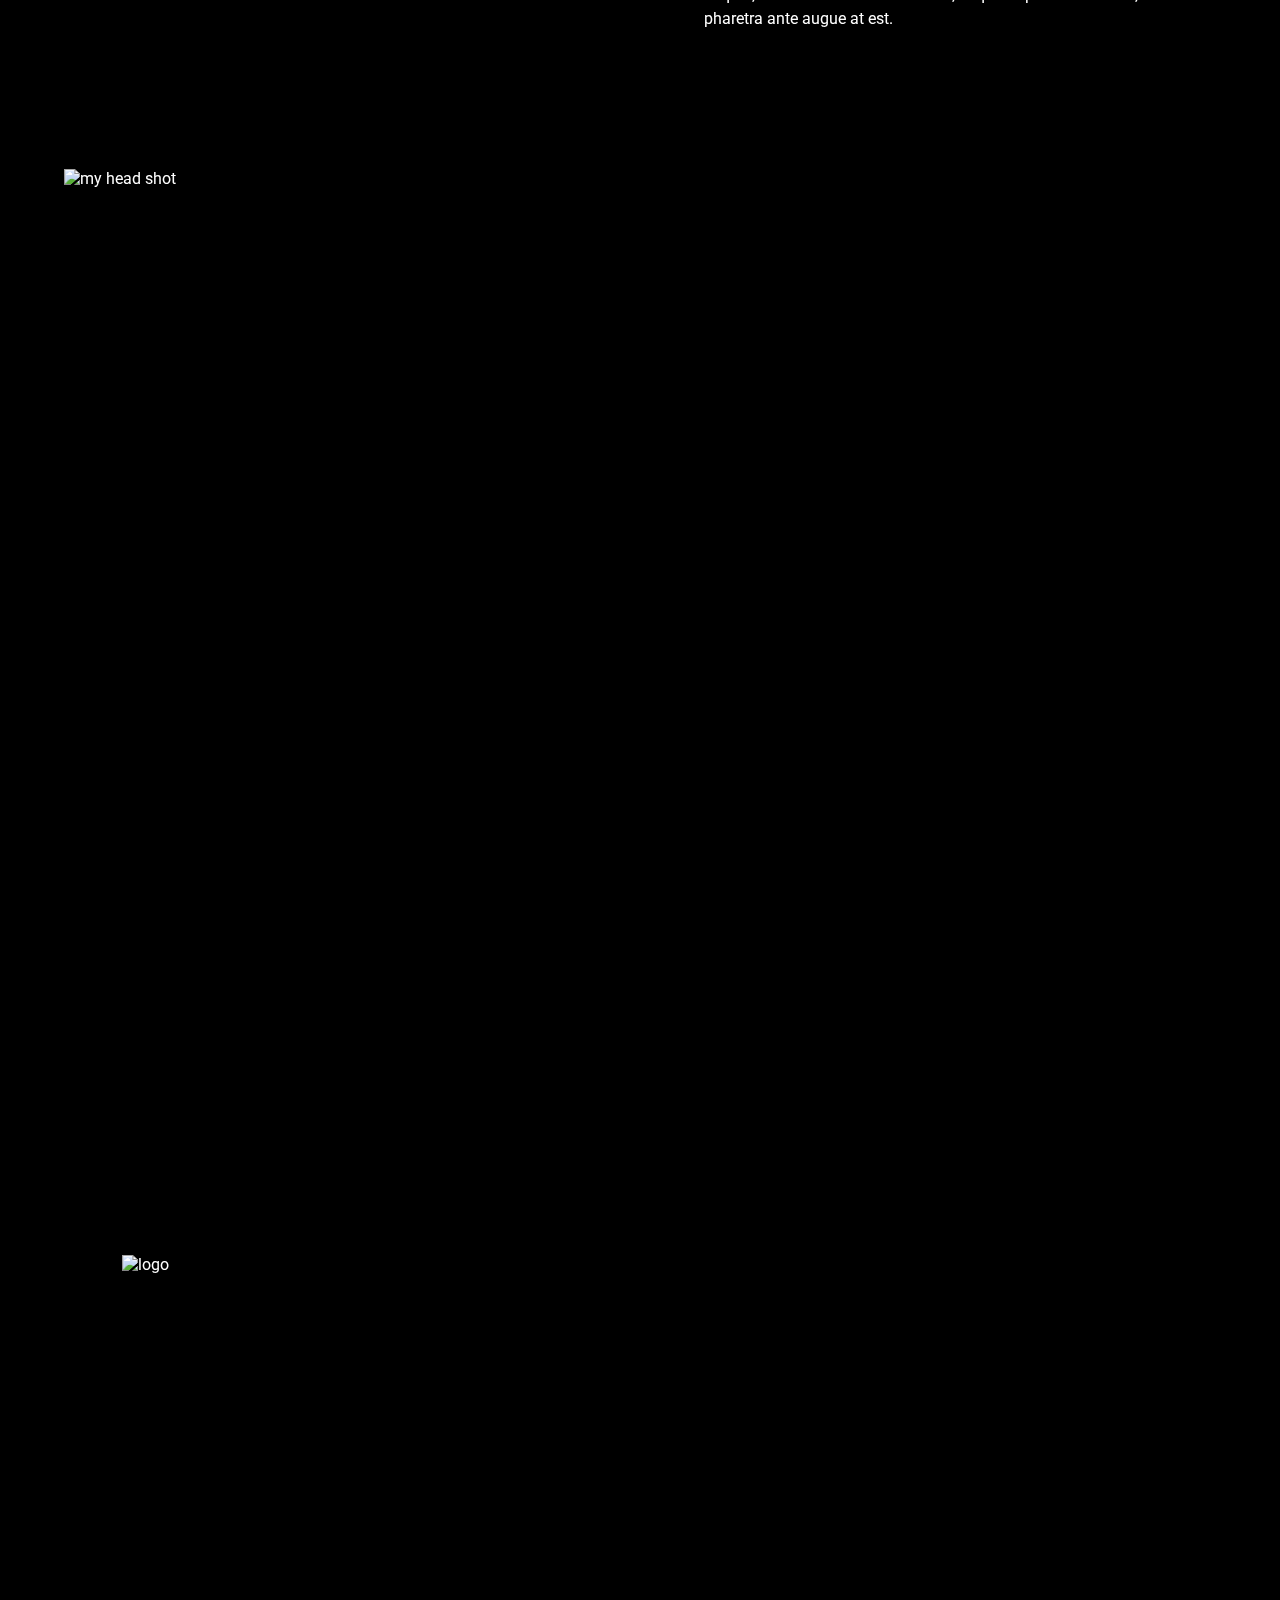
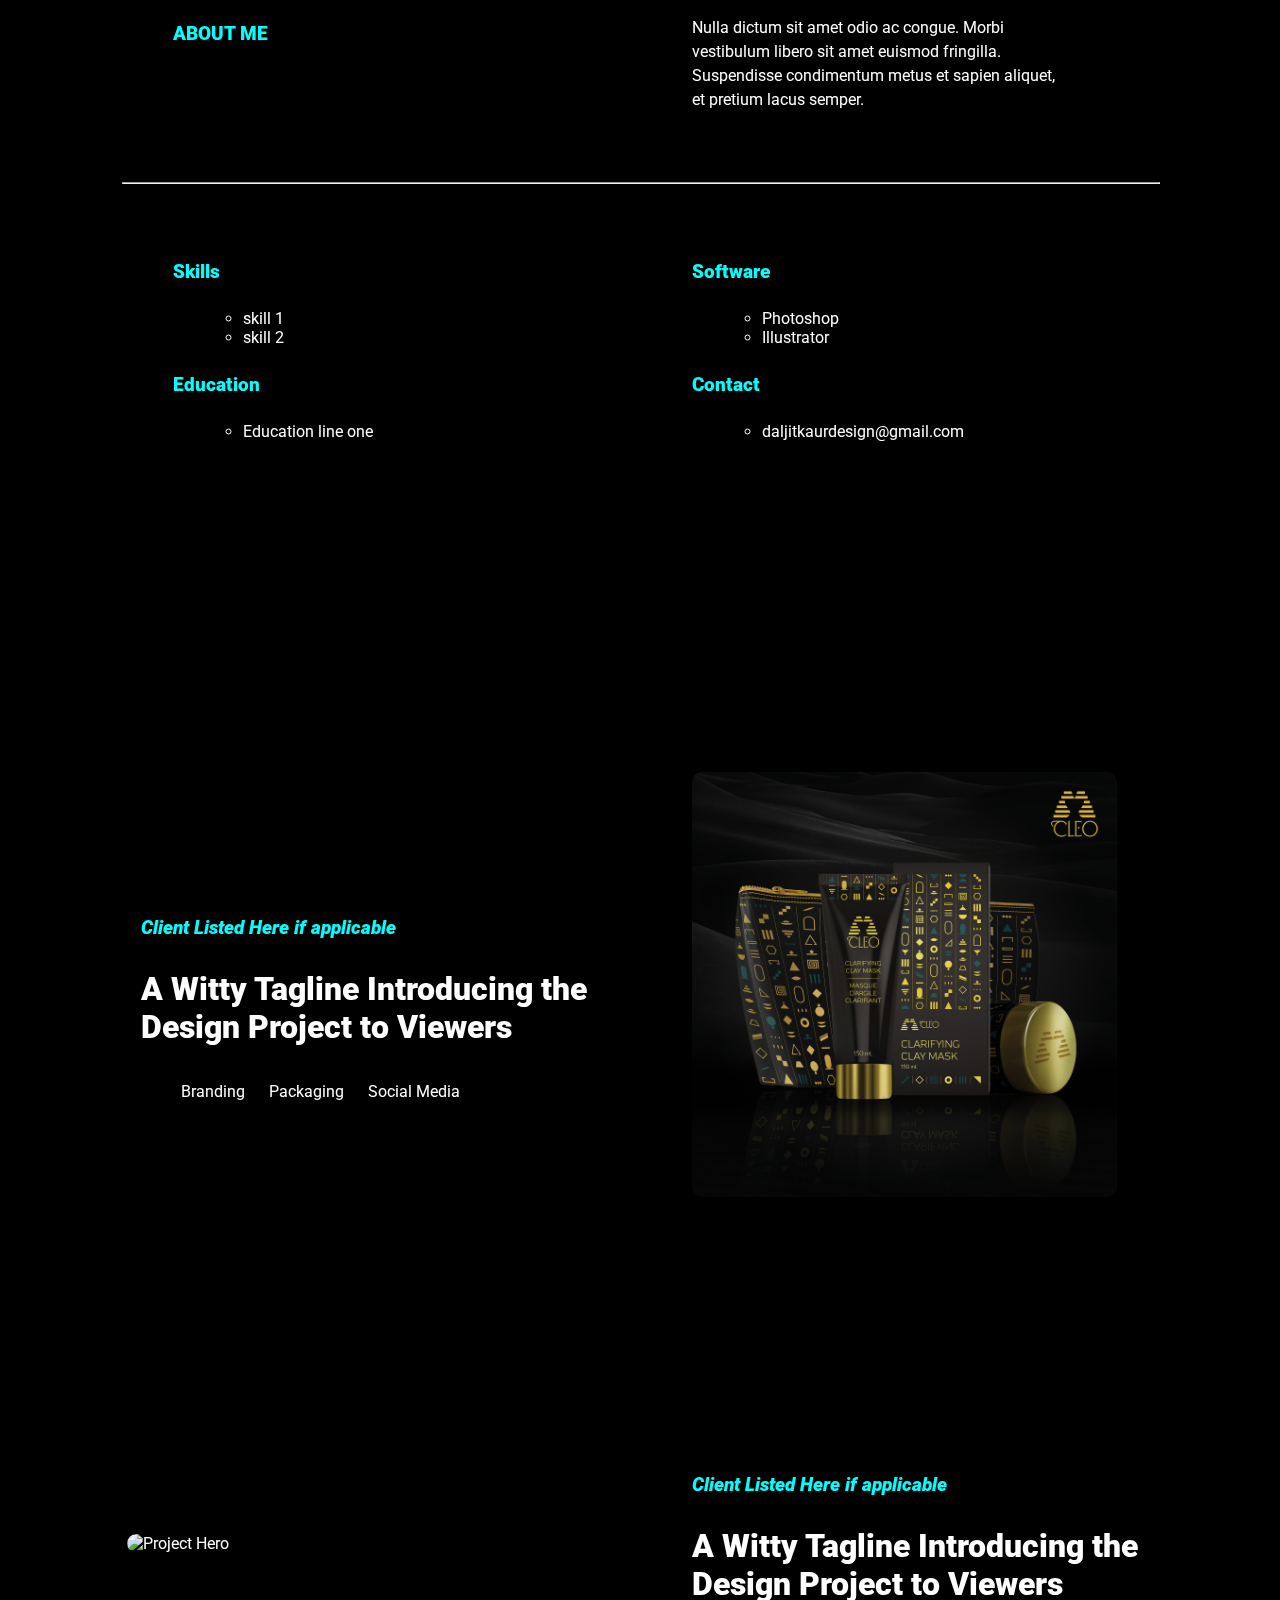
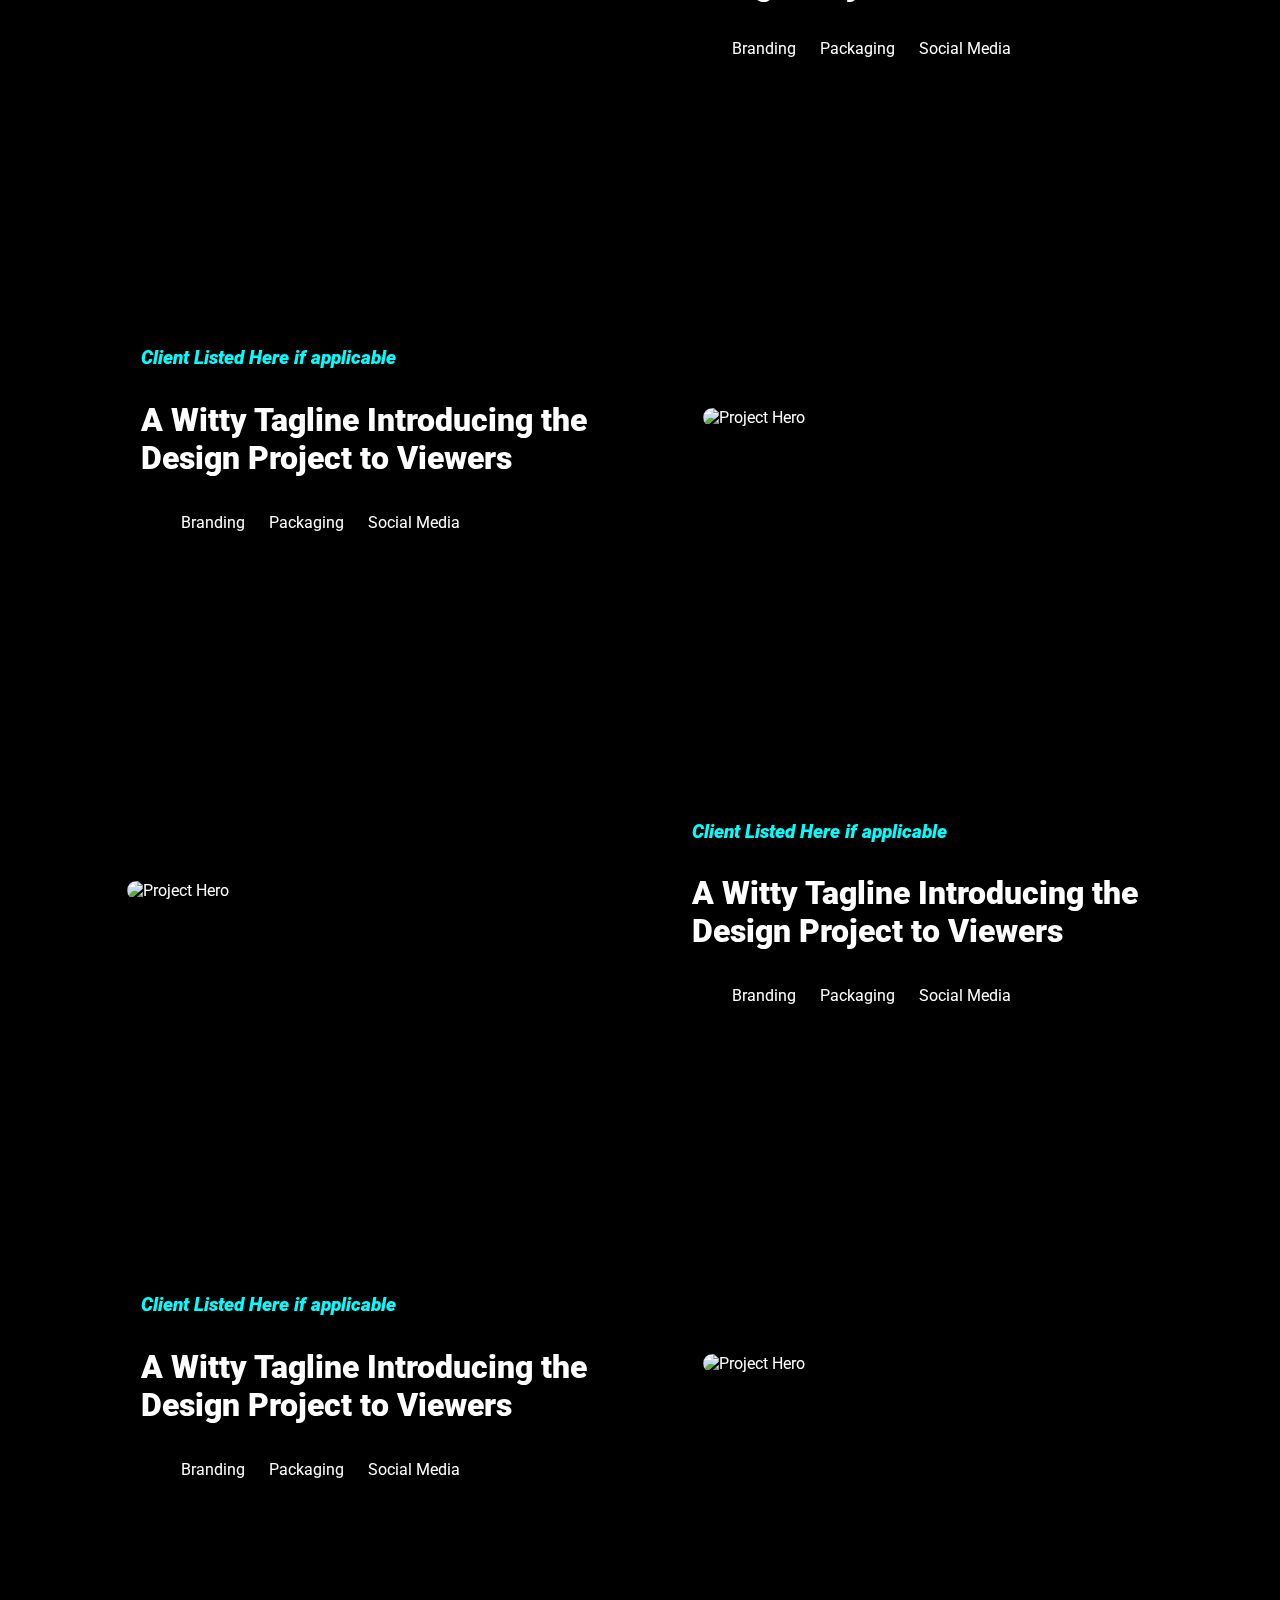
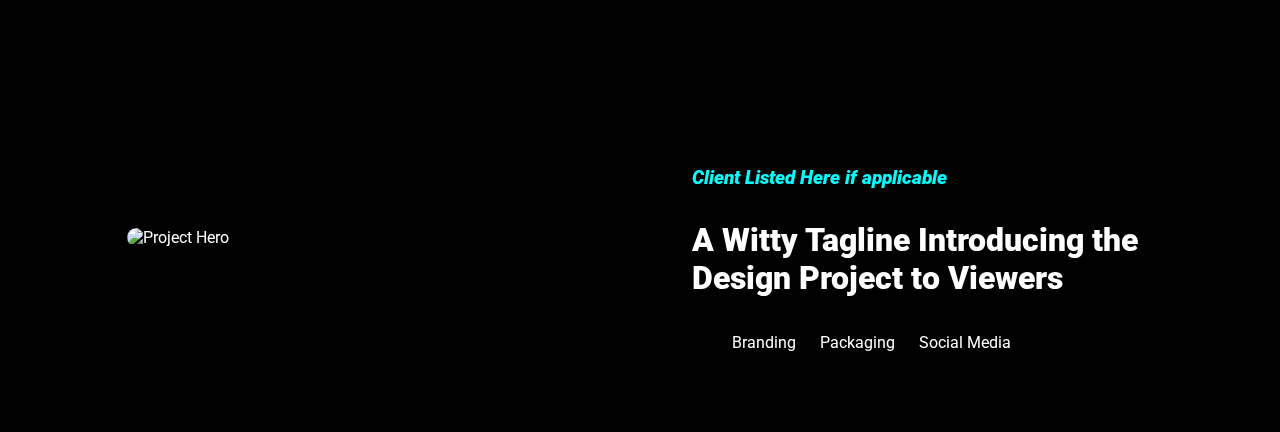
==== commit cfcb1f47: "Add files via upload" ====
--- a/index.html
+++ b/index.html
@@ -75,7 +75,7 @@
                 </ul>
                 <h2>Contact</h2>
                 <ul>
-                  <li><a href="mailto:email@email.com">email@email.com</a></li>
+                  <li><a href="mailto:daljitkaurdesign@gmail.com">daljitkaurdesign@gmail.com</a></li>
                 </ul>
               </div>
             </div>
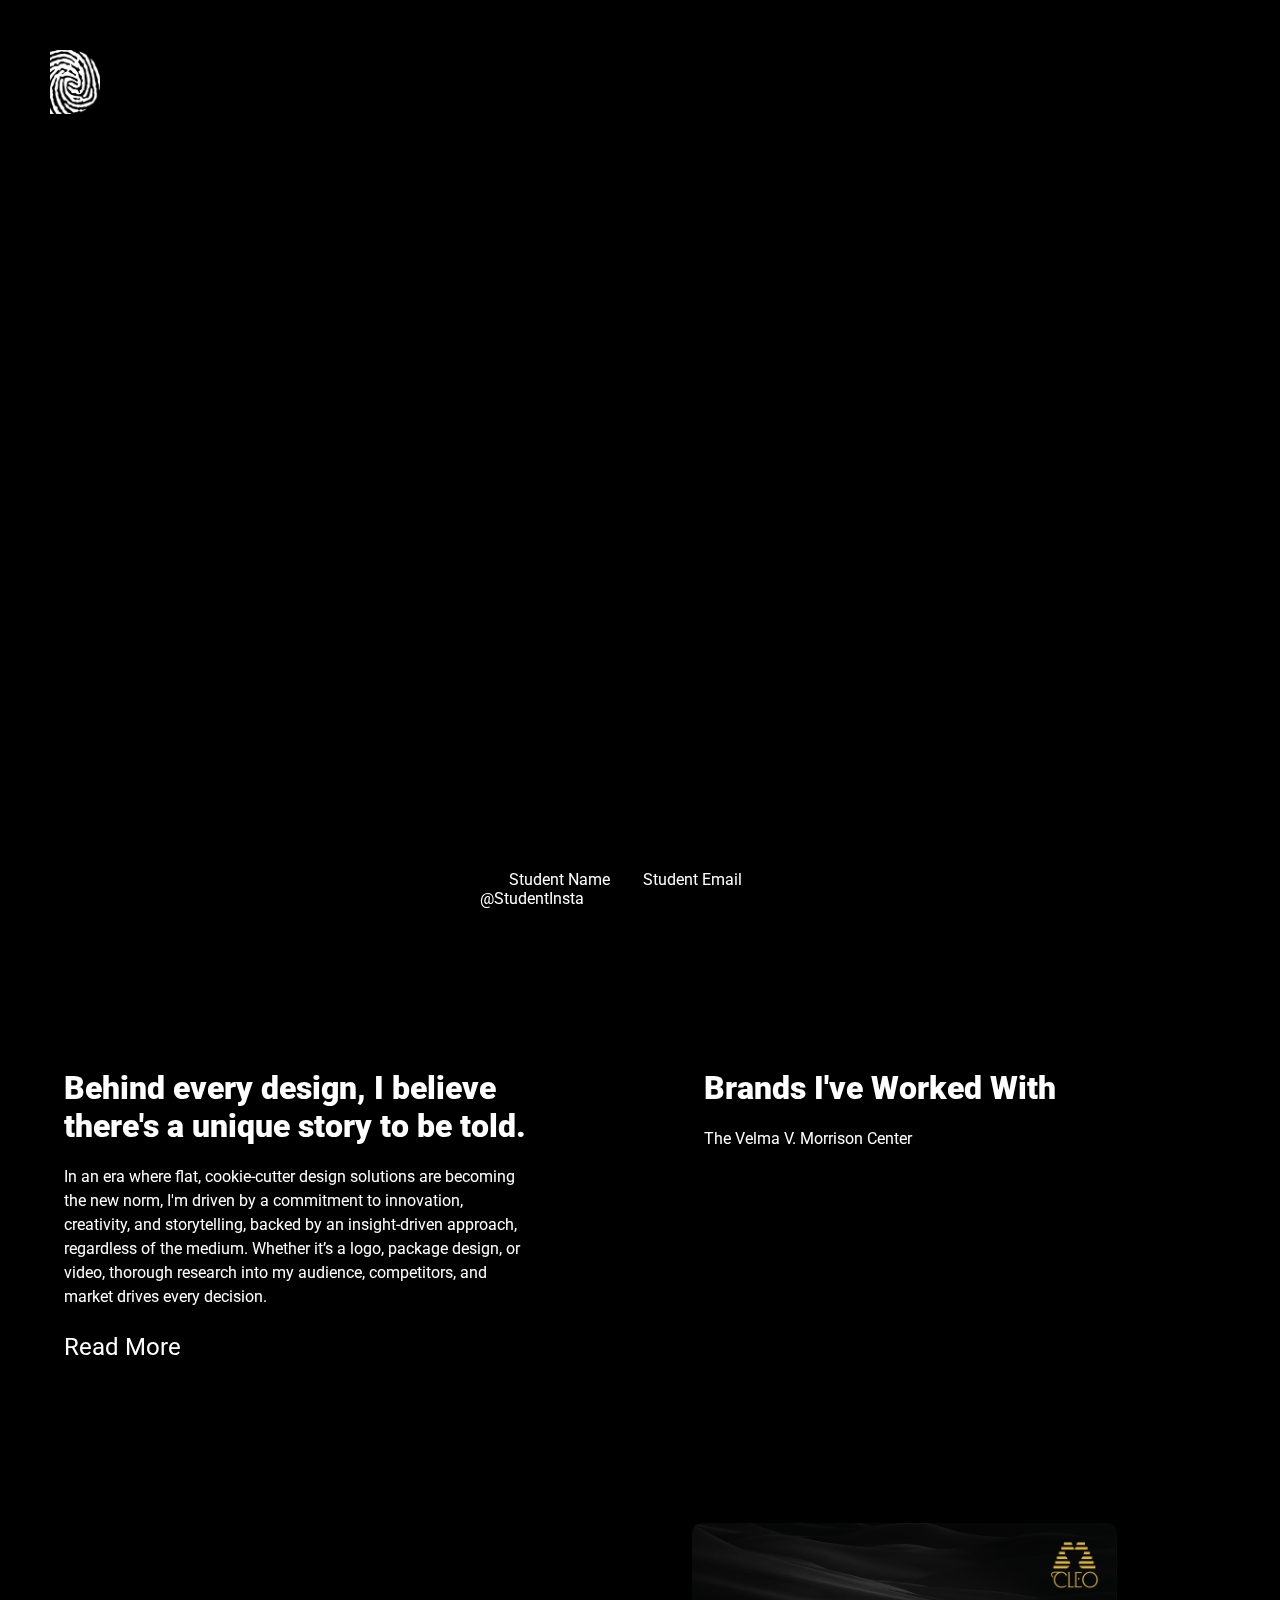
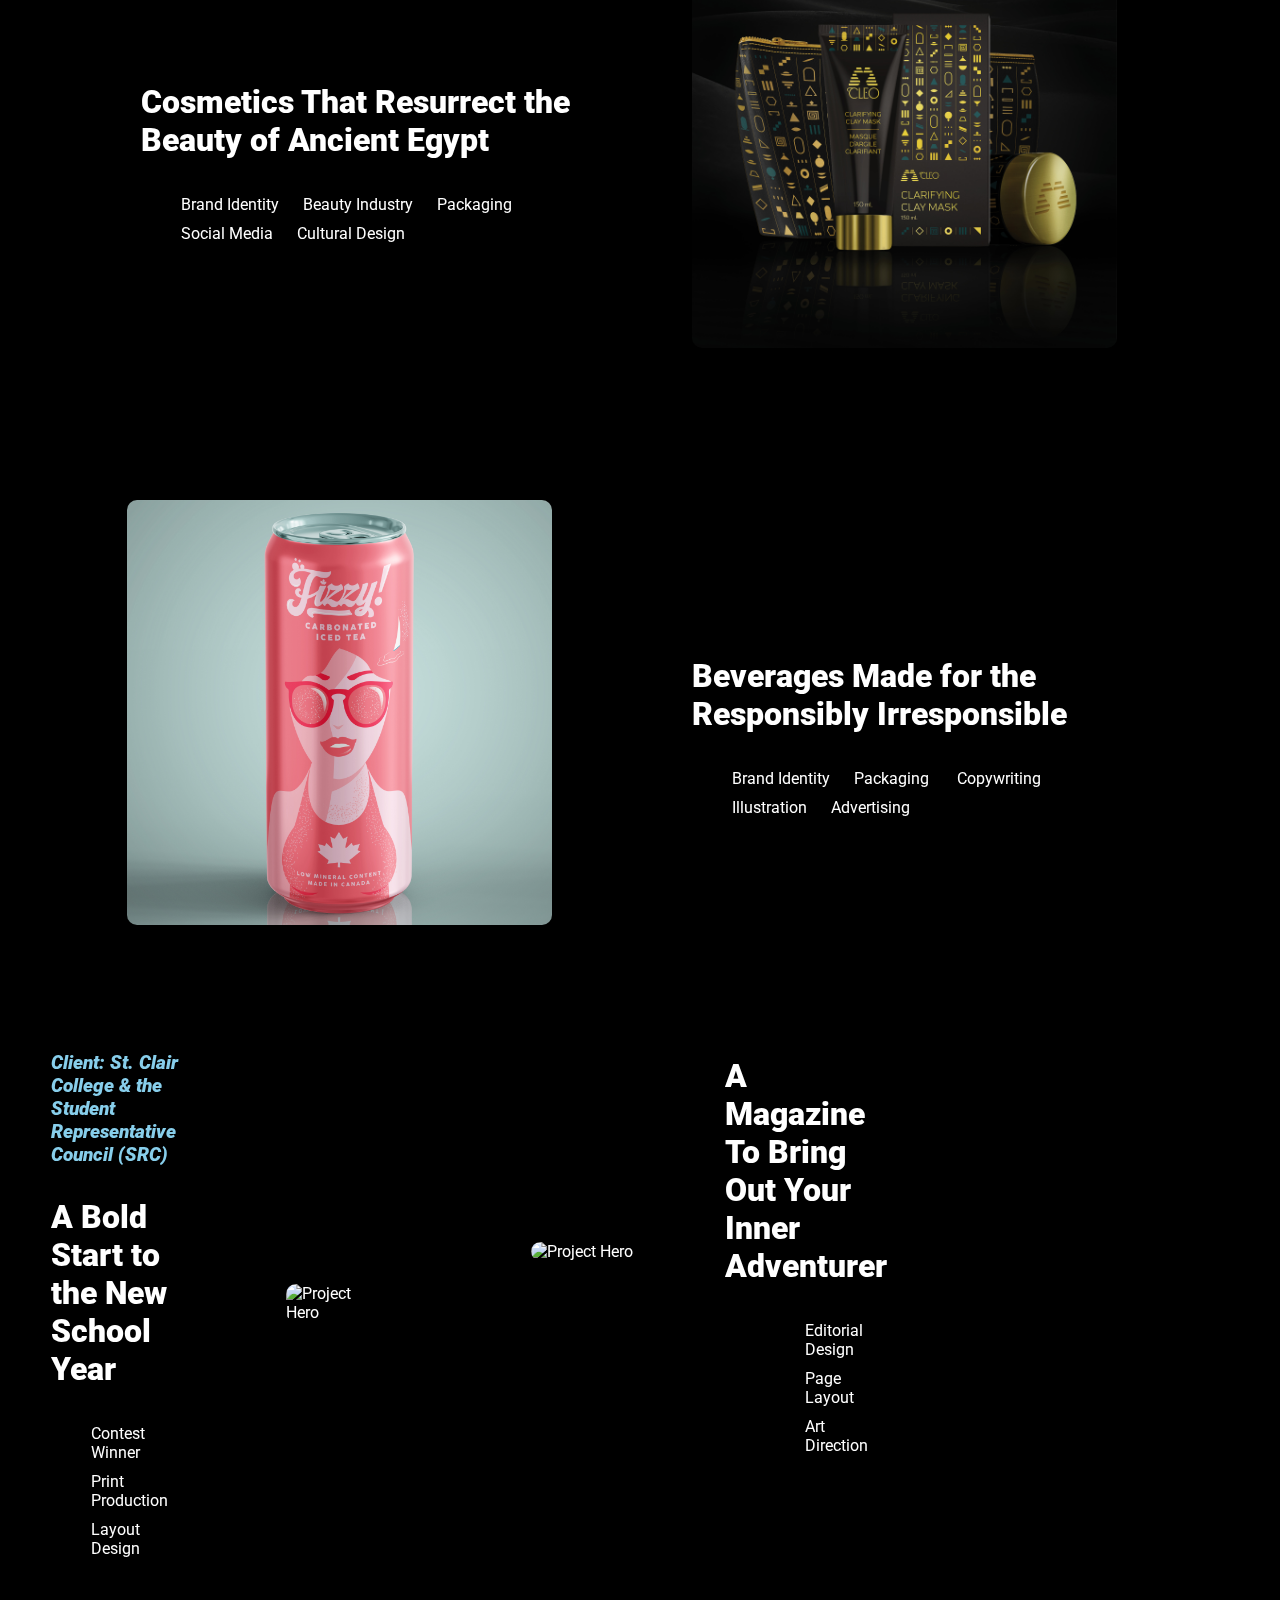
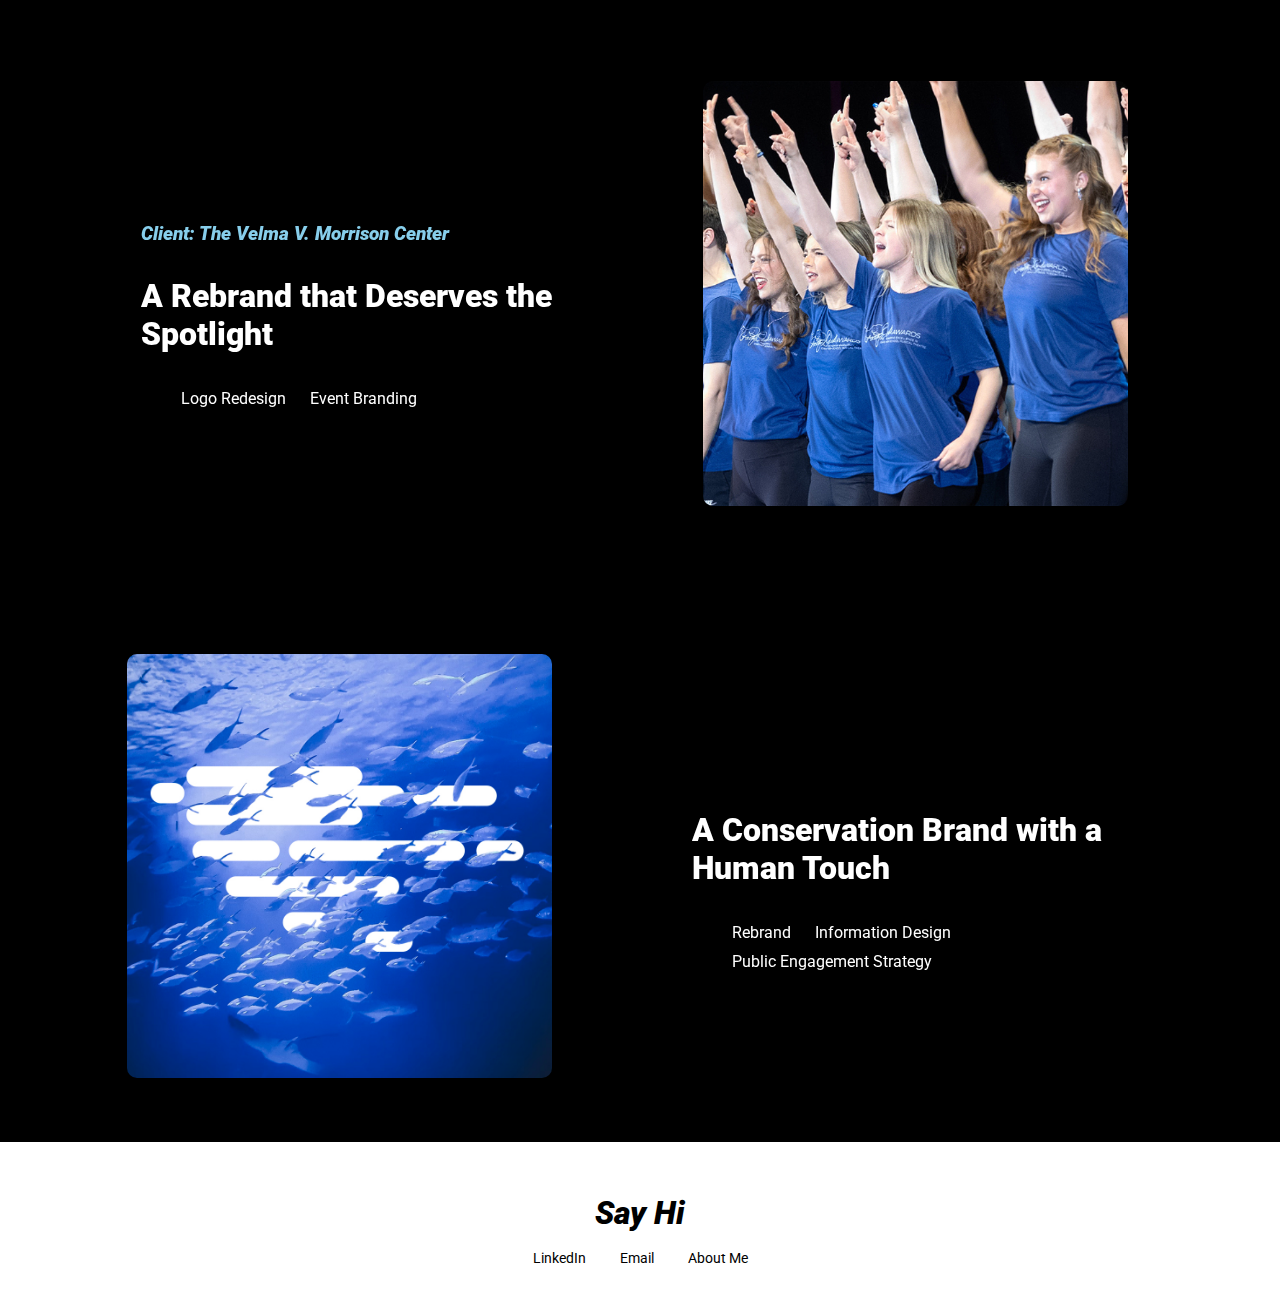
==== commit a69cb41e: "Add files via upload" ====
--- a/index.html
+++ b/index.html
@@ -9,11 +9,15 @@
 </head>
 <body>
 <main> 
-  <div id="hero" class="full-page-section"> 
+	<nav id="navbar">
+        <a href="index.html"><img src="img/reducedimg/daljitlogo.png" alt="Logo" id="logo"></a>
+    </nav>
+
+<div id="hero" class="full-page-section"> 
     <!-- Video Background Container -->
     <div class="video-background"> 
       <!-- YouTube Video Embedded as Fullscreen Background -->
-      <iframe src="https://www.youtube.com/embed/n61ULEU7CO0?autoplay=1&mute=1&loop=1&playlist=lMDviQDR37M" 
+      <iframe src="https://www.youtube.com/embed/n61ULEU7CO0?autoplay=1&mute=1&loop=1&playlist=VhAVKf75dzs" 
             frameborder="0" 
             allow="autoplay; loop; encrypted-media" 
             allowfullscreen> 
@@ -30,122 +34,85 @@
       </ul>
     </div>
   </div>
-  <section id="about-intro" class="full-page-section">
-    <div class="row">
-      <div class="column"> </div>
-      <div class="column" id="intro-text">
-        <h2>HEADLINE</h2>
-        <p> Lorem ipsum dolor sit amet, consectetur adipiscing elit. Duis nec mauris dolor. Integer vitae neque dictum, imperdiet est ac, laoreet orci. Praesent eu odio vitae neque finibus bibendum. Donec consectetur nunc pretium leo hendrerit, et rhoncus sem vehicula. Praesent lobortis metus quis sapien tempus vehicula eleifend at sem. Aenean hendrerit, felis sit amet ultricies euismod, erat nisi malesuada erat, ut eleifend libero orci vitae diam. Lorem ipsum dolor sit amet, consectetur adipiscing elit. Vestibulum ante ipsum primis in faucibus orci luctus et ultrices posuere cubilia curae; </p>
-        <p> Nulla dictum sit amet odio ac congue. Morbi vestibulum libero sit amet euismod fringilla. Suspendisse condimentum metus et sapien aliquet, et pretium lacus semper. Etiam consequat ex in sem ultricies, et pharetra neque porttitor. Vestibulum mi felis, tincidunt eget est vitae, pretium feugiat magna. Integer id tincidunt lacus. Integer maximus leo eu massa suscipit, quis commodo ex lobortis. Nullam aliquam vestibulum finibus. Morbi eu aliquet risus. Aliquam dictum nisi sit amet ipsum eleifend dignissim non et ligula. Curabitur laoreet ultricies cursus. Nam volutpat est ac elit congue, in eleifend est rutrum. Praesent aliquet, urna non tincidunt molestie, neque turpis dictum urna, et pharetra ante augue at est. </p>
+  <div class="row">
+    
+<div class="column">
+      <div class="row">
+        <h1>Behind every design, I believe there's a unique story to be told.&nbsp;</h1>
+        <p> In an era where flat, cookie-cutter design solutions are becoming the new norm, I'm driven by a commitment to innovation, creativity,   and storytelling, backed by an insight-driven approach, regardless of the medium. Whether it’s a logo, package design, or video, thorough research into my audience, competitors, and market drives every decision.</p>
+		  <p><a href="aboutme.html" class="homebutton">Read More</a></p>
       </div>
     </div>
-  </section>
-  <section id="about-detail">
-    <div class="row">
-      <div class="column"> <img src="#" alt="my head shot" width="600" height="900"> </div>
-      <div class="column">
-        <div class="row">
-          <div class="column"> <img src="#" alt="logo" width="600" height="300">
-            <div class="row">
-              <div class="column">
-                <h2>ABOUT ME</h2>
-              </div>
-              <div class="column">
-                <p>Nulla dictum sit amet odio ac congue. Morbi vestibulum libero sit amet euismod fringilla. Suspendisse condimentum metus et sapien aliquet, et pretium lacus semper. </p>
-              </div>
-            </div>
-            <hr>
-            <div class="row">
-              <div class="column">
-                <h2>Skills</h2>
-                <ul>
-                  <li>skill 1</li>
-                  <li>skill 2</li>
-                </ul>
-                <h2>Education</h2>
-                <ul>
-                  <li>Education line one</li>
-                </ul>
-              </div>
-              <div class="column">
-                <h2>Software</h2>
-                <ul>
-                  <li>Photoshop</li>
-                  <li>Illustrator</li>
-                </ul>
-                <h2>Contact</h2>
-                <ul>
-                  <li><a href="mailto:daljitkaurdesign@gmail.com">daljitkaurdesign@gmail.com</a></li>
-                </ul>
-              </div>
-            </div>
-          </div>
-        </div>
-      </div>
+<div class="column">
+      <div class="row">
+        <h1>Brands I've Worked With</h1>
+        <p>The Velma V. Morrison Center</p>
+  </div>
     </div>
-  </section>
-  <section class="full-page-section" id="project-1">
-    <div class="row project-row"> 
+	  
+</section>
+  <section class="full-page-section" id="project-10">
+    <div class="row project-row">
       <!-- Left column for project text -->
       <div class="column project-text right">
-        <h2><em>Client Listed Here if applicable</em></h2>
-        <h1><a href="project1.html"> A Witty Tagline Introducing the Design Project to Viewers</a></h1>
+<h1><a href="project1.html">Cosmetics That Resurrect the Beauty of Ancient Egypt</a></h1>
         <ul class="project-tags">
-          <li class="tag green">Branding</li>
+          <li class="tag green">Brand Identity</li>
+          <li class="tag green">Beauty Industry</li>
           <li class="tag green">Packaging</li>
           <li class="tag green">Social Media</li>
+          <li class="tag green">Cultural Design</li>
         </ul>
       </div>
-      
       <!-- Right column for project image -->
-      <div class="column project-image"> <a href="project1.html"> <img src="img/reducedimg/Cleo_Hero.jpg" alt="Project Hero" class="project-img"> </a></div>
-		  
+      <div class="column project-image"> <a href="project1.html"> <img src="img/reducedimg/Cleo_Hero.jpg" alt="Project Hero" class="project-img"></a></div>
     </div>
   </section>
 <section class="full-page-section" id="project-3">
     <div class="row project-row">
       <!-- Left column for project text -->
-      <div class="column project-image"> <img src="../../Documents/atelier/cleo-closeup-product-shot.jpg" alt="Project Hero" class="project-img lefty"></div>
+      <div class="column project-image"><img src="img/reducedimg/can-mockup-Revised.jpg" alt="Project Hero" class="project-img lefty"></div>
       <div class="column project-text left">
-        <h2><em>Client Listed Here if applicable</em></h2>
-        <h1>A Witty Tagline Introducing the Design Project to Viewers</h1>
+<h1><a href="projecttwo.html">Beverages Made for the Responsibly Irresponsible</a></h1>
         <ul class="project-tags">
-          <li class="tag green">Branding</li>
-          <li class="tag green">Packaging</li>
-          <li class="tag green">Social Media</li>
+          <li class="tag green">Brand Identity</li>
+          <li class="tag green">Packaging&nbsp;</li>
+          <li class="tag green">Copywriting</li>
+          <li class="tag green">Illustration</li>
+          <li class="tag green">Advertising</li>
         </ul>
       </div>
       <!-- Right column for project image -->
     </div>
   </section>
-</main>
-<section class="full-page-section" id="project-10">
+
+
+<section class="full-page-section" id="project-2">
   <div class="row project-row">
     <!-- Left column for project text -->
     <div class="column project-text right">
-      <h2><em>Client Listed Here if applicable</em></h2>
-      <h1>A Witty Tagline Introducing the Design Project to Viewers</h1>
+      <h2><em>Client: St. Clair College &amp; the Student Representative Council (SRC)</em></h2>
+      <h1><a href="projectthree.html">A  Bold Start to the New School Year</a></h1>
       <ul class="project-tags">
-        <li class="tag green">Branding</li>
-        <li class="tag green">Packaging</li>
-        <li class="tag green">Social Media</li>
+        <li class="tag green">Contest Winner</li>
+        <li class="tag green">Print Production</li>
+        <li class="tag green">Layout Design</li>
       </ul>
     </div>
     <!-- Right column for project image -->
-    <div class="column project-image"> <img src="img/cleo-combo.jpg" alt="Project Hero" class="project-img"></div>
+    <div class="column project-image"> <a href="projectthree.html"><img src="img/Plannermockup.png" alt="Project Hero" class="project-img"></a></div>
   </div>
 </section>
 <section class="full-page-section" id="project-9">
   <div class="row project-row">
     <!-- Left column for project text -->
-    <div class="column project-image"> <img src="img/Cleo_Hero.jpg" alt="Project Hero" class="project-img lefty"></div>
+    <div class="column project-image"> <img src="img/reducedimg/InTransit-topmockup.jpg" alt="Project Hero" class="project-img lefty"></div>
     <div class="column project-text left">
-      <h2><em>Client Listed Here if applicable</em></h2>
-      <h1>A Witty Tagline Introducing the Design Project to Viewers</h1>
-      <ul class="project-tags">
-        <li class="tag green">Branding</li>
-        <li class="tag green">Packaging</li>
-        <li class="tag green">Social Media</li>
+<h1><a href="projectfour.html">A Magazine To Bring Out Your Inner Adventurer</a></h1>
+        <ul class="project-tags">      <ul class="project-tags">
+        <li class="tag green">Editorial Design</li>
+        <li class="tag green">Page Layout</li>
+        <li class="tag green">Art Direction</li>
       </ul>
     </div>
     <!-- Right column for project image -->
@@ -155,32 +122,47 @@
   <div class="row project-row">
     <!-- Left column for project text -->
     <div class="column project-text right">
-      <h2><em>Client Listed Here if applicable</em></h2>
-      <h1>A Witty Tagline Introducing the Design Project to Viewers</h1>
-      <ul class="project-tags">
-        <li class="tag green">Branding</li>
-        <li class="tag green">Packaging</li>
-        <li class="tag green">Social Media</li>
+<h2><em>Client: The Velma V. Morrison Center</em></h2>
+<h1><a href="projectfive.html">A Rebrand that Deserves the Spotlight</a></h1>
+<ul class="project-tags">
+        <li class="tag green">Logo Redesign</li>
+        
+        <li class="tag green">Event Branding</li>
       </ul>
     </div>
     <!-- Right column for project image -->
-    <div class="column project-image"> <img src="img/cleo-combo.jpg" alt="Project Hero" class="project-img"></div>
+    <div class="column project-image"> <img src="img/reducedimg/patty-duke-awards.jpg" alt="Project Hero" class="project-img"></div>
   </div>
 </section>
 <section class="full-page-section" id="project-12">
   <div class="row project-row">
     <!-- Left column for project text -->
-    <div class="column project-image"> <img src="img/Plannermockup.png" alt="Project Hero" class="project-img lefty"></div>
+    <div class="column project-image"> <img src="img/reducedimg/SWC_post1.jpg" alt="Project Hero" class="project-img lefty"></div>
     <div class="column project-text left">
-      <h2><em>Client Listed Here if applicable</em></h2>
-      <h1>A Witty Tagline Introducing the Design Project to Viewers</h1>
+<h1>A Conservation Brand with a Human Touch</h1>
       <ul class="project-tags">
-        <li class="tag green">Branding</li>
-        <li class="tag green">Packaging</li>
-        <li class="tag green">Social Media</li>
+        <li class="tag green">Rebrand</li>
+        <li class="tag green">Information Design&nbsp;</li>
+        
+        <li class="tag green">Public Engagement Strategy&nbsp;</li>
       </ul>
     </div>
     <!-- Right column for project image -->
+	  
+	  </div>
+    <footer>
+  <div class="footer-content">
+    <h1><em>Say Hi</em></h1>
+    <nav>
+      <ul>
+        <li><a href="https://www.linkedin.com/in/daljit-kaur-khehra/">LinkedIn</a></li>
+        <li><a href="mailto:daljitkaurdesign@gmail.com">Email</a></li>
+		  <li><a href="aboutme.html">About Me</a></li>
+      </ul>
+    </nav>
+  </div>
+</footer>
+	
   </div>
 </section>
 <script src="js/main.js"></script>
--- a/css/main.css
+++ b/css/main.css
@@ -20,7 +20,18 @@
     padding: 0;
 }
 
-
+#navbar {
+     position: absolute;
+    top: 0;
+    left: 0;
+    padding: 40px; /* Adds space around the logo */
+    z-index: 1000; /* Makes sure the navbar is on top of other content */
+}
+
+#logo {
+    width: 50px; /* Adjust the size of your logo */
+    height: auto;
+}
 a {
     text-decoration: none;
     color:white;
@@ -41,7 +52,8 @@
     font-size: 1.2rem;
     font-weight: 900;
     margin-bottom: 10px;
-    color: aqua;
+    color: skyblue;
+    font-style: italic;
 }
 
 h2 + ul {
@@ -135,7 +147,7 @@
     display: flex;
     justify-content: space-between;
     align-items: center;
-    margin-top: 10%;
+    margin-top: 5%;
     margin-bottom: 0%;
 }
 
@@ -164,14 +176,14 @@
     justify-content: center;
     align-items: center;
     padding-right: 11%;
-	overflow: hidden; /*Ensures the image stays inside the box container*/
+	/*overflow: hidden; /*Ensures the image stays inside the box container*/
 }
 
 .project-image img {
     width: 100%;/* Ensures the image is stetched to fit the box*/
     max-width: 95%;
     height: auto;
-    border-radius: 5px;
+    border-radius: 15px;
     margin: 0 auto;
     padding-left: 0px;
     -webkit-box-shadow: 0px 0px;
@@ -182,6 +194,7 @@
 
 .project-image:hover img {
     transform: scale(1.1); /* Zooming in on the mockup*/
+	box-shadow: 0px 3px 30px rgba(70, 70, 70, 1); /* Grey shadow on hover */
 }
 
 .project-image .left{
@@ -356,6 +369,20 @@
     align-content: center;
     border-radius: 5px;		
 	}
+	
+	#navbar {
+     position: absolute;
+    top: 0;
+    left: 0;
+    padding: 20px; /* Adds space around the logo */
+    z-index: 1000; /* Makes sure the navbar is on top of other content */
+}
+
+#logo {
+    width: 25px; /* Adjust the size of your logo */
+    height: auto;
+		
+	}
 .project-details .cleo {
     width: 100%;
 }
@@ -448,7 +475,17 @@
 		margin:0 auto;
 	  }
   }
-	  
+	  #navbar {
+     position: absolute;
+    top: 0;
+    left: 0;
+    padding: 30px; /* Adds space around the logo */
+    z-index: 1000; /* Makes sure the navbar is on top of other content */
+}
+
+#logo {
+    width: 30px; /* Adjust the size of your logo */
+    height: auto;
 	}
 	  
 	    /* Large devices (desktops, 992px and up) */
@@ -473,6 +510,17 @@
 		width:950px;
 		margin:0 auto;
 }
+	  #navbar {
+     position: absolute;
+    top: 0;
+    left: 0;
+    padding: 40px; /* Adds space around the logo */
+    z-index: 1000; /* Makes sure the navbar is on top of other content */
+}
+
+#logo {
+    width: 40px; /* Adjust the size of your logo */
+    height: auto;
 }
 	  
   
@@ -493,6 +541,17 @@
 		width:1200px;
 		margin:0 auto;
 }
+	  #navbar {
+     position: absolute;
+    top: 0;
+    left: 0;
+    padding: 50px; /* Adds space around the logo */
+    z-index: 1000; /* Makes sure the navbar is on top of other content */
+}
+
+#logo {
+    width: 50px; /* Adjust the size of your logo */
+    height: auto;
 	  }
 
 @media (min-width:375px){
@@ -509,3 +568,5 @@
 }
 .lefty {
 }
+.clients {
+}
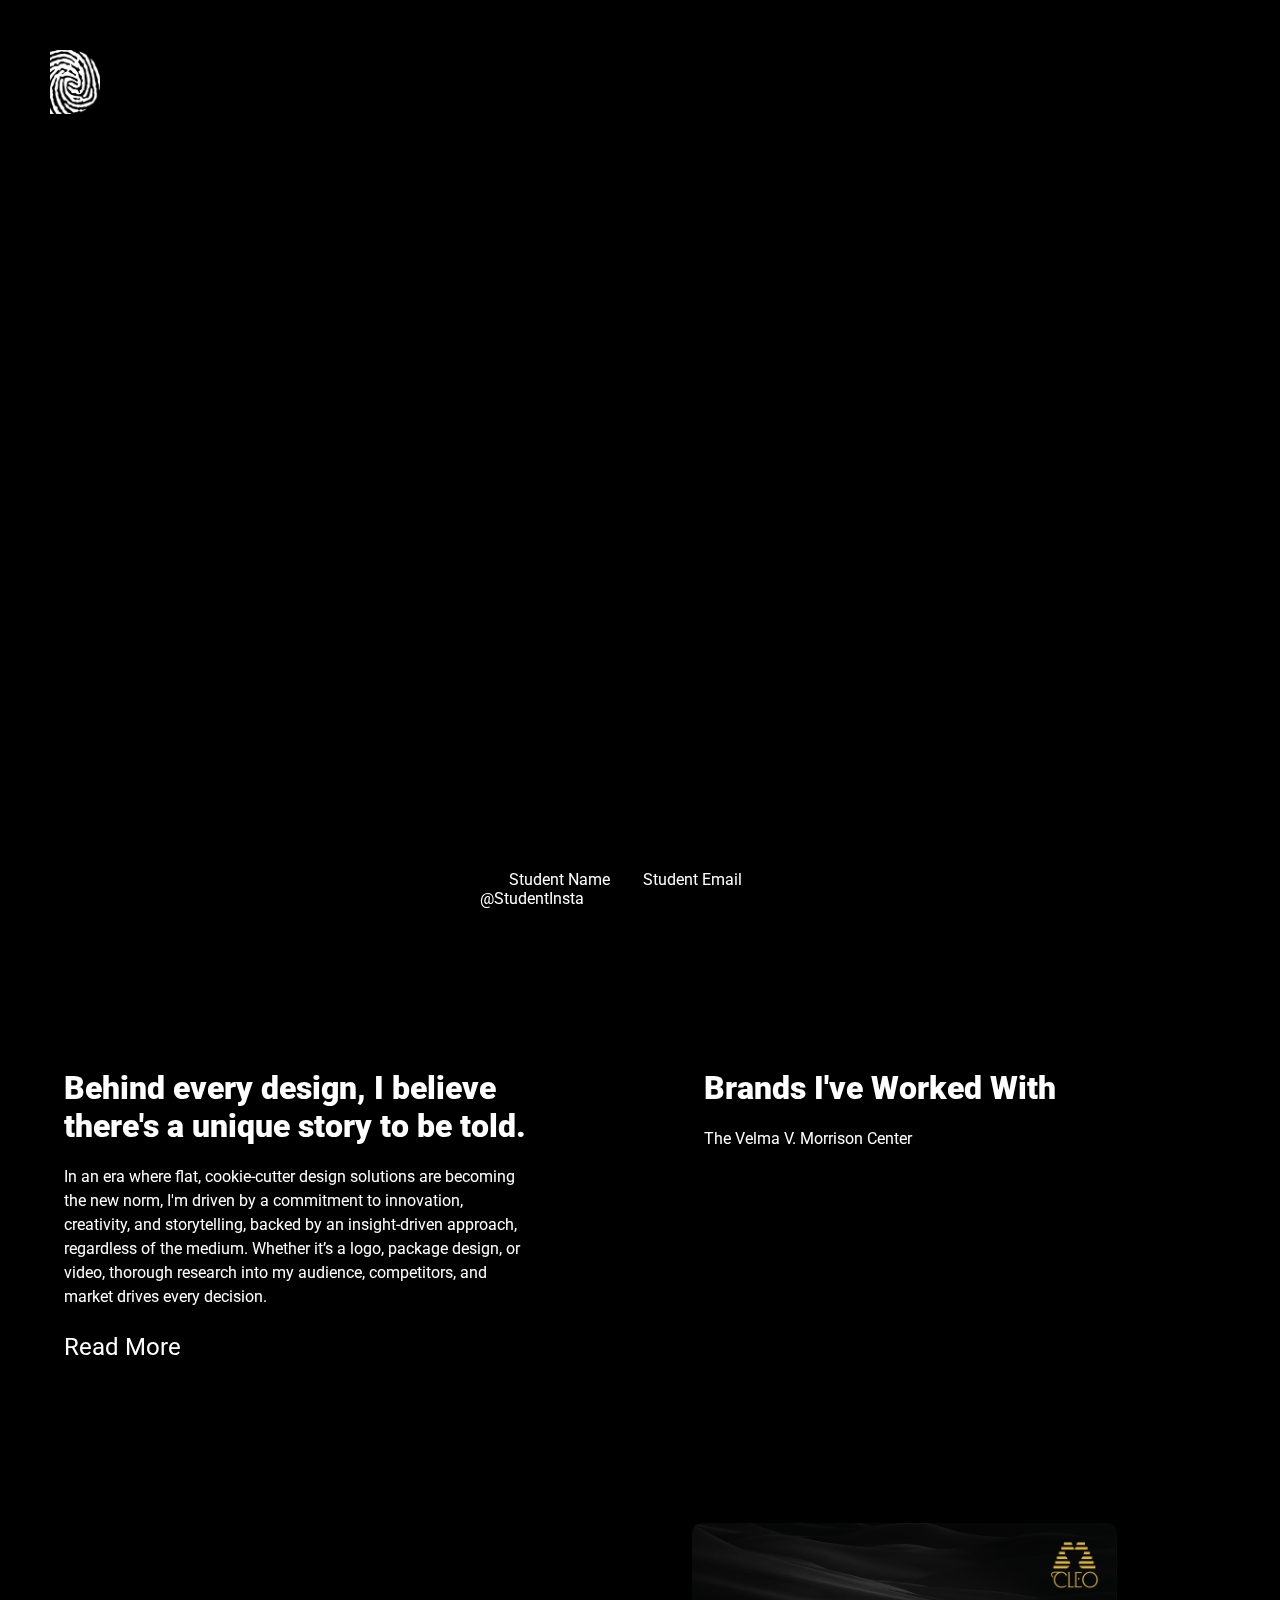
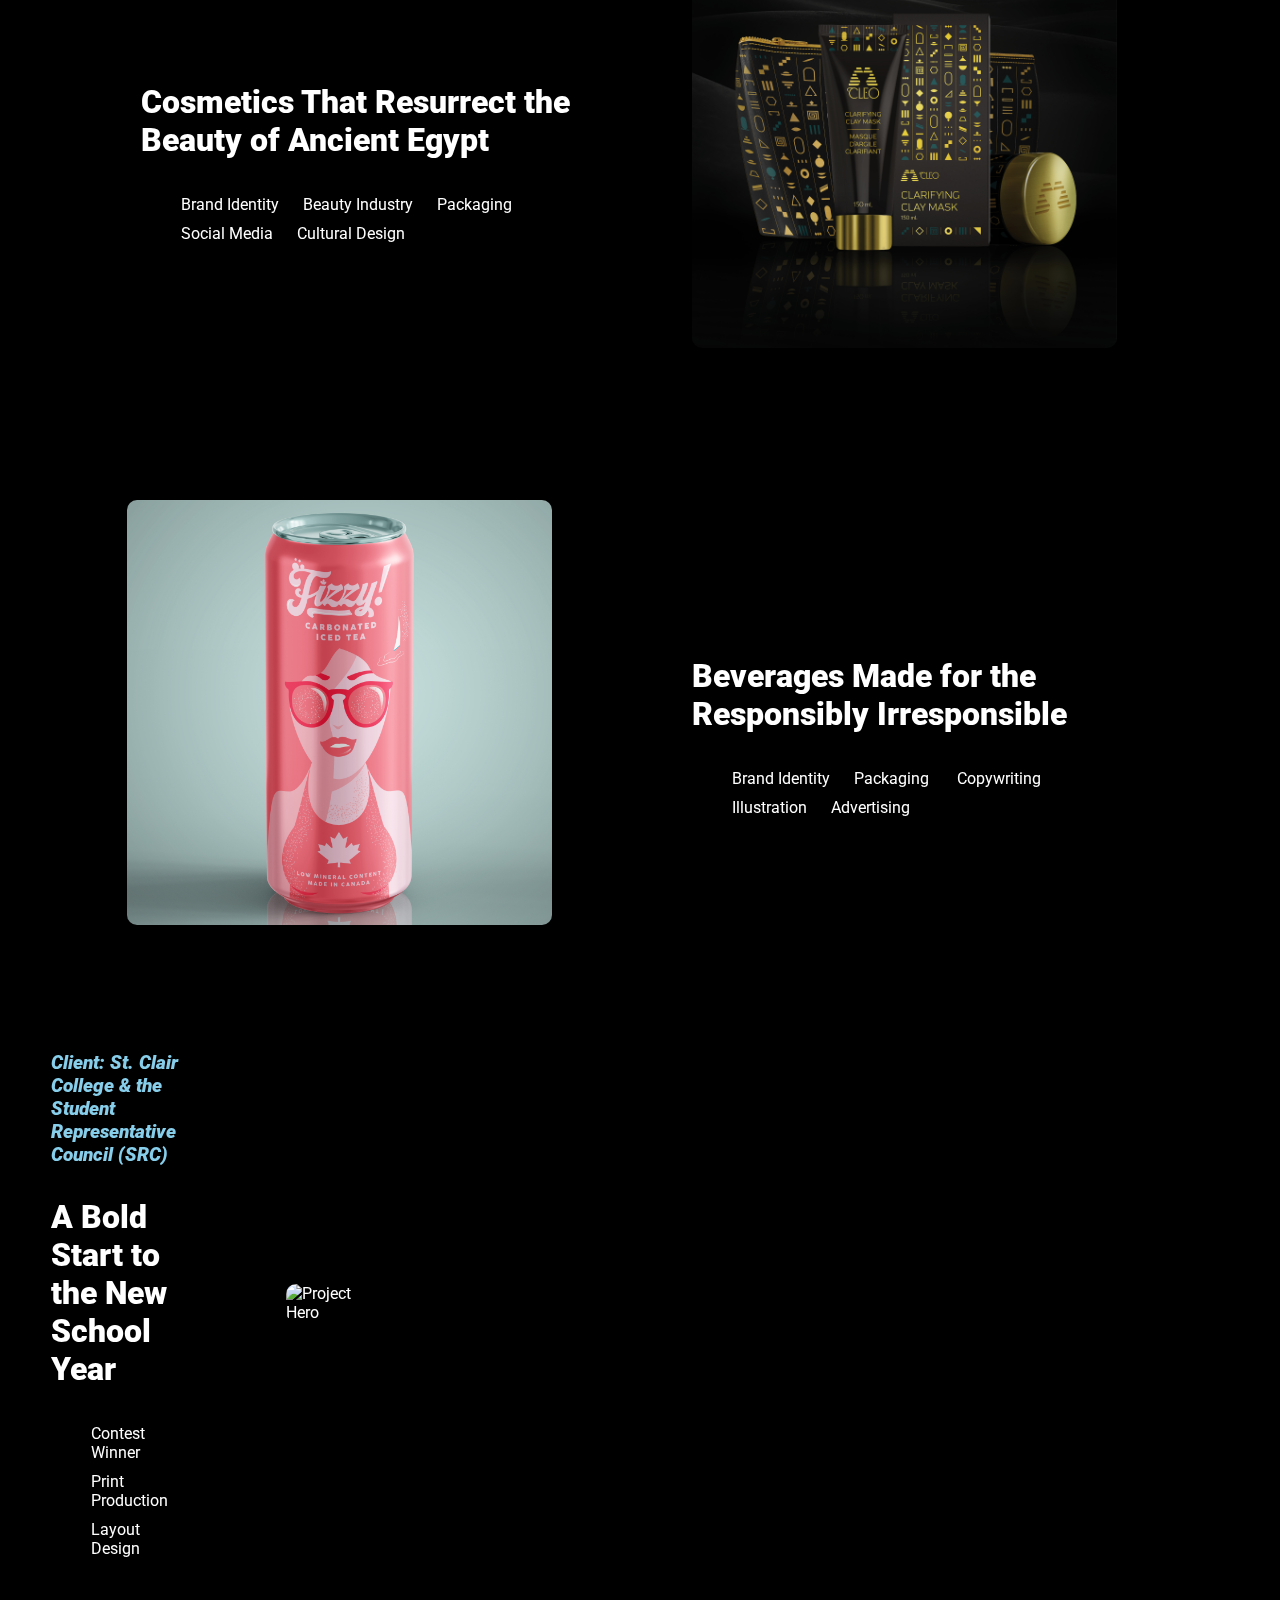
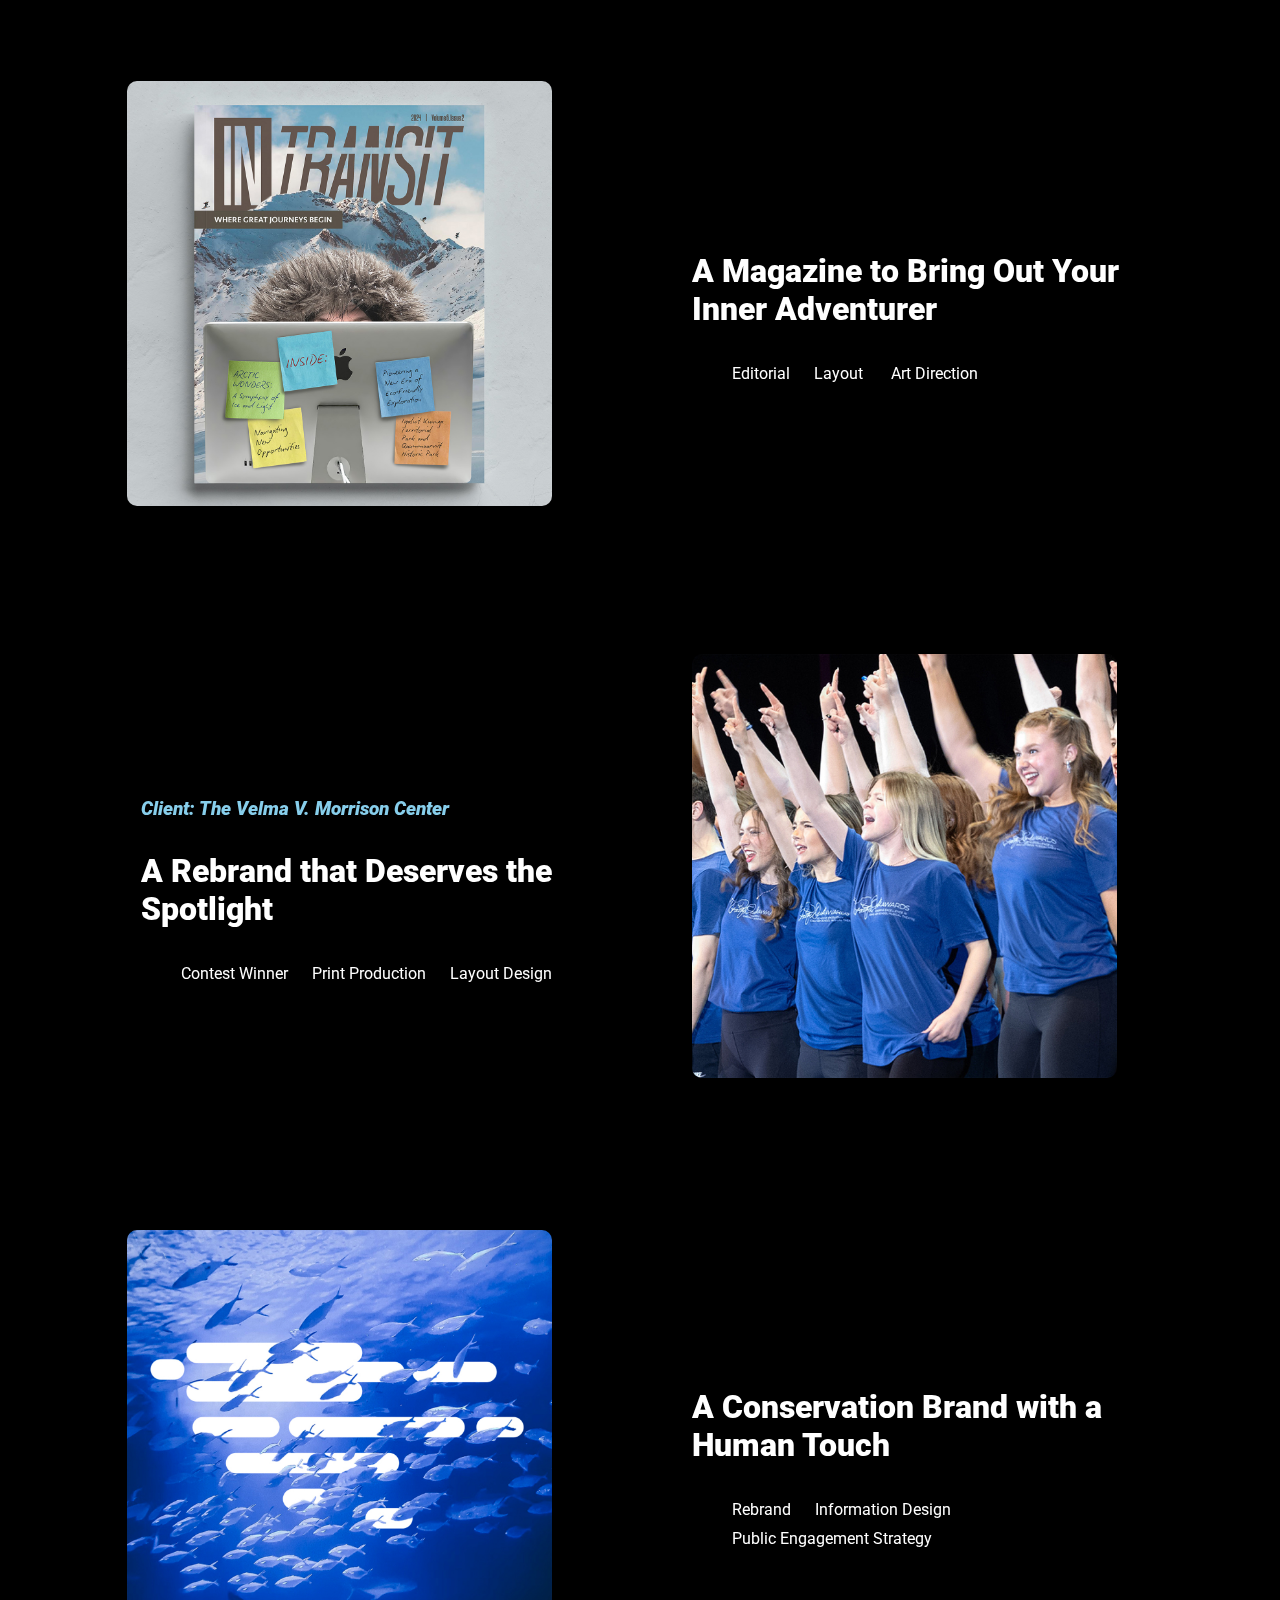
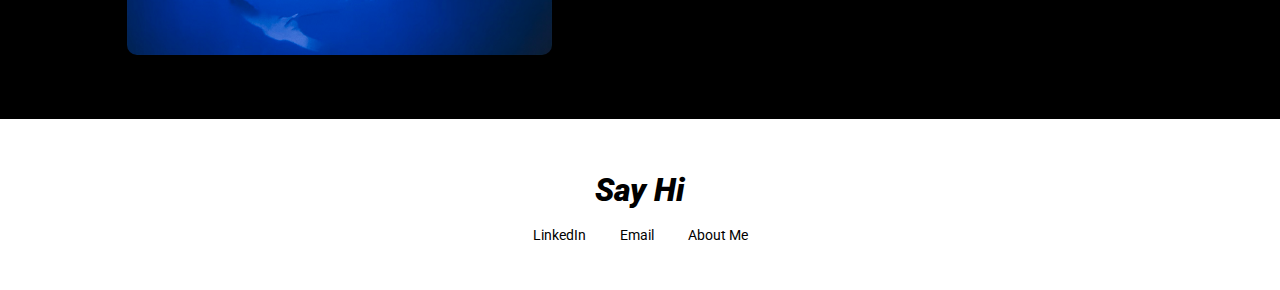
==== commit b8fccc55: "Add files via upload" ====
--- a/index.html
+++ b/index.html
@@ -85,8 +85,6 @@
       <!-- Right column for project image -->
     </div>
   </section>
-
-
 <section class="full-page-section" id="project-2">
   <div class="row project-row">
     <!-- Left column for project text -->
@@ -103,53 +101,53 @@
     <div class="column project-image"> <a href="projectthree.html"><img src="img/Plannermockup.png" alt="Project Hero" class="project-img"></a></div>
   </div>
 </section>
-<section class="full-page-section" id="project-9">
+<section class="full-page-section" id="project-4">
   <div class="row project-row">
     <!-- Left column for project text -->
-    <div class="column project-image"> <img src="img/reducedimg/InTransit-topmockup.jpg" alt="Project Hero" class="project-img lefty"></div>
+    <div class="column project-image"><img src="img/reducedimg/it-tile.jpg" alt="Project Hero" class="project-img lefty"></div>
     <div class="column project-text left">
-<h1><a href="projectfour.html">A Magazine To Bring Out Your Inner Adventurer</a></h1>
-        <ul class="project-tags">      <ul class="project-tags">
-        <li class="tag green">Editorial Design</li>
-        <li class="tag green">Page Layout</li>
+      <h1><a href="projectfour.html">A Magazine to Bring Out Your Inner Adventurer</a></h1>
+      <ul class="project-tags">
+        <li class="tag green">Editorial</li>
+        <li class="tag green">Layout&nbsp;</li>
         <li class="tag green">Art Direction</li>
       </ul>
     </div>
     <!-- Right column for project image -->
   </div>
 </section>
-<section class="full-page-section" id="project-11">
+
+<section class="full-page-section" id="project-">
   <div class="row project-row">
     <!-- Left column for project text -->
     <div class="column project-text right">
-<h2><em>Client: The Velma V. Morrison Center</em></h2>
-<h1><a href="projectfive.html">A Rebrand that Deserves the Spotlight</a></h1>
-<ul class="project-tags">
-        <li class="tag green">Logo Redesign</li>
-        
-        <li class="tag green">Event Branding</li>
+      <h2><em>Client: The Velma V. Morrison Center</em></h2>
+      <h1><a href="projectfive.html">A Rebrand that Deserves the Spotlight</a></h1>
+      <ul class="project-tags">
+        <li class="tag green">Contest Winner</li>
+        <li class="tag green">Print Production</li>
+        <li class="tag green">Layout Design</li>
       </ul>
     </div>
     <!-- Right column for project image -->
-    <div class="column project-image"> <img src="img/reducedimg/patty-duke-awards.jpg" alt="Project Hero" class="project-img"></div>
+    <div class="column project-image"> <a href="projectfive.html"><img src="img/reducedimg/patty-duke-awards.jpg" alt="Project Hero" class="project-img"></a></div>
   </div>
 </section>
-<section class="full-page-section" id="project-12">
+<section class="full-page-section" id="project-4">
   <div class="row project-row">
     <!-- Left column for project text -->
-    <div class="column project-image"> <img src="img/reducedimg/SWC_post1.jpg" alt="Project Hero" class="project-img lefty"></div>
+    <div class="column project-image"><img src="img/reducedimg/SWC_post1.jpg" alt="Project Hero" class="project-img lefty"></div>
     <div class="column project-text left">
-<h1>A Conservation Brand with a Human Touch</h1>
+      <h1><a href="project6.html">A Conservation Brand with a Human Touch</a></h1>
       <ul class="project-tags">
         <li class="tag green">Rebrand</li>
         <li class="tag green">Information Design&nbsp;</li>
-        
-        <li class="tag green">Public Engagement Strategy&nbsp;</li>
+        <li class="tag green">Public Engagement Strategy</li>
       </ul>
     </div>
     <!-- Right column for project image -->
-	  
-	  </div>
+  </div>
+	</div>
     <footer>
   <div class="footer-content">
     <h1><em>Say Hi</em></h1>
@@ -162,9 +160,6 @@
     </nav>
   </div>
 </footer>
-	
-  </div>
-</section>
 <script src="js/main.js"></script>
 </body>
 </html>
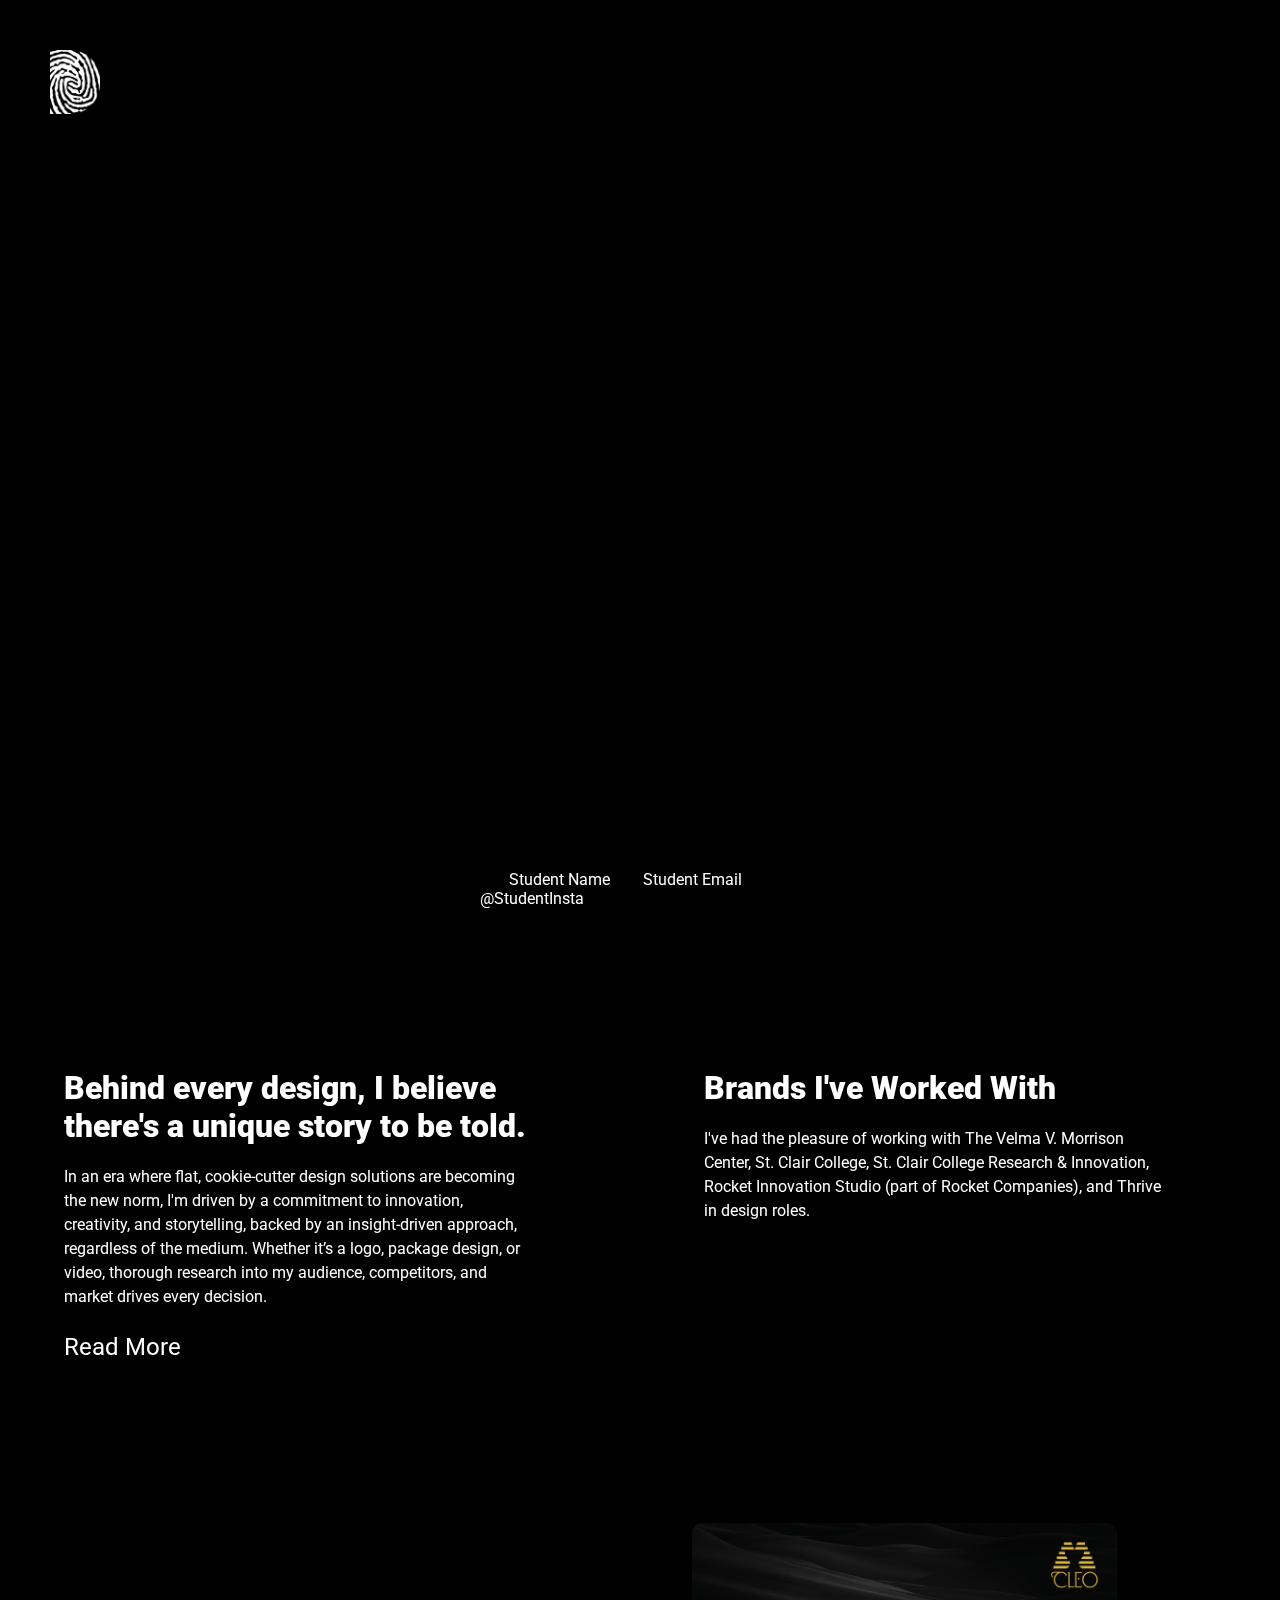
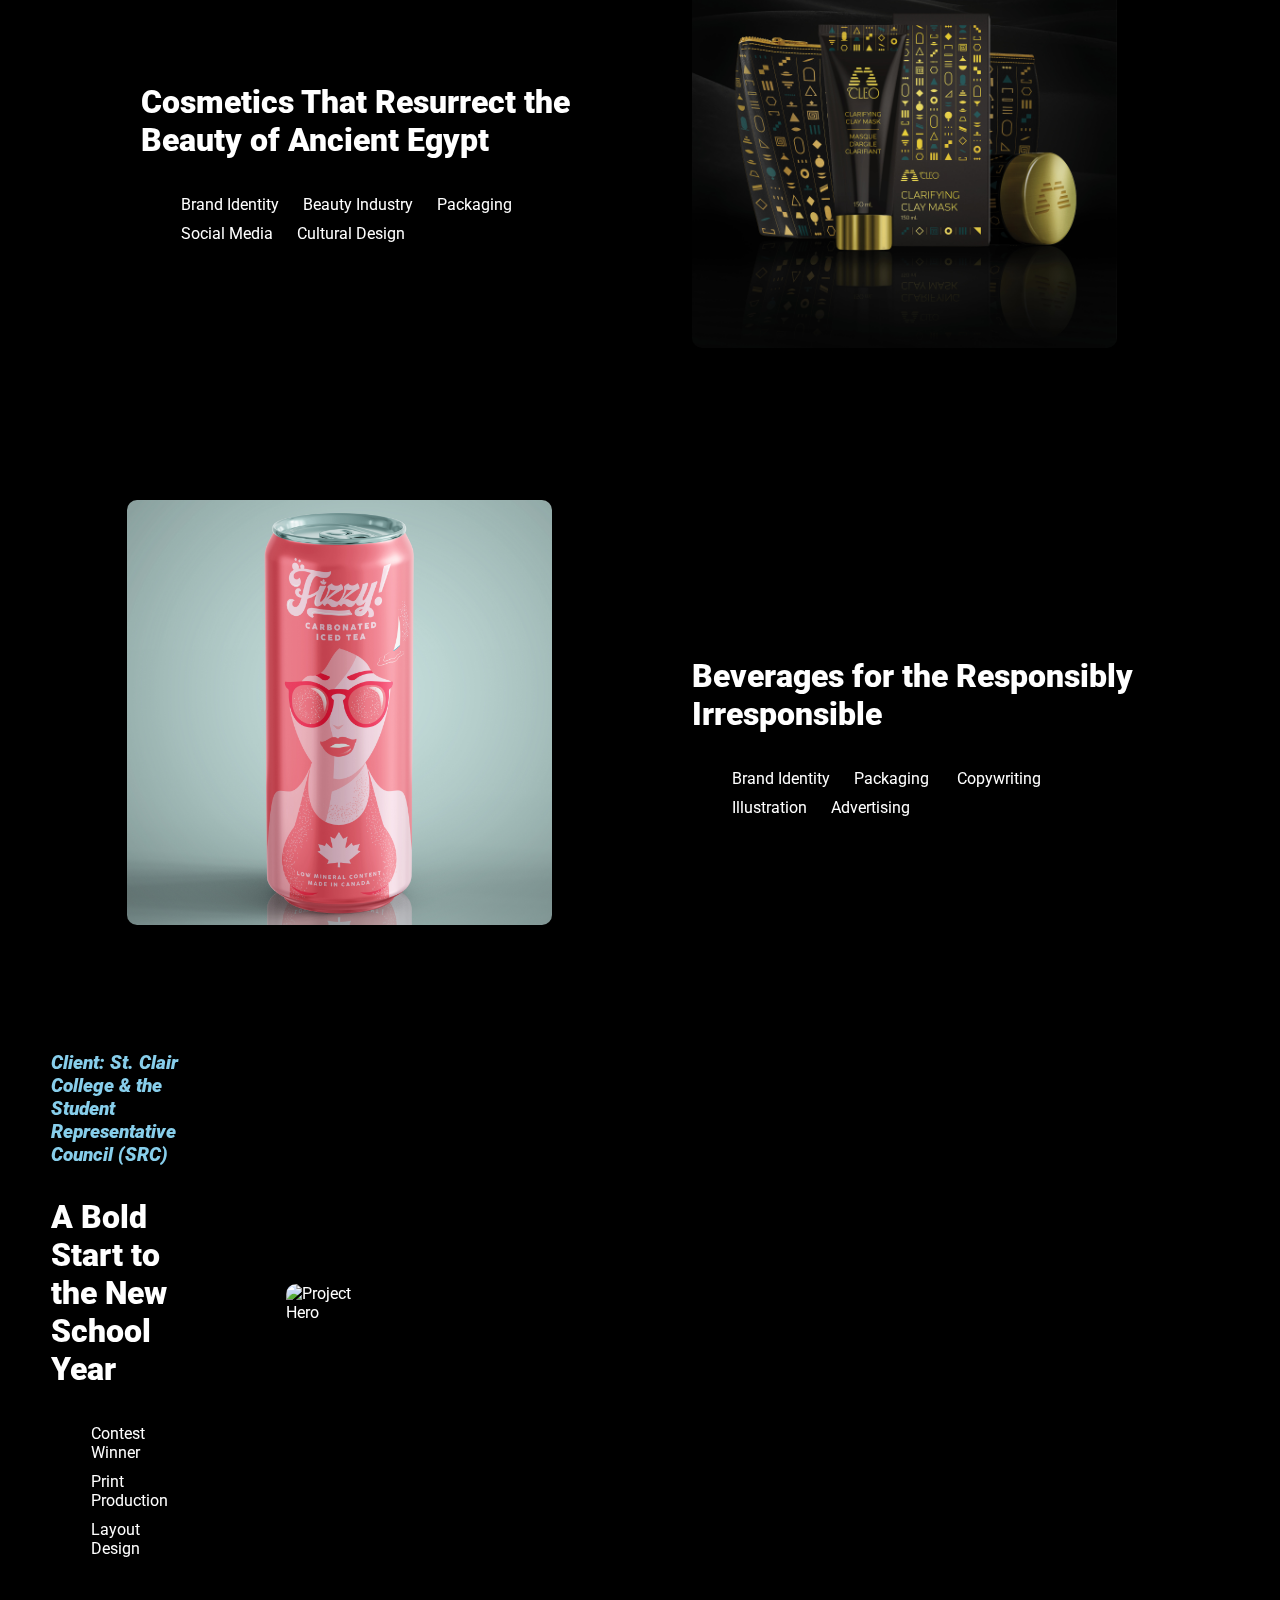
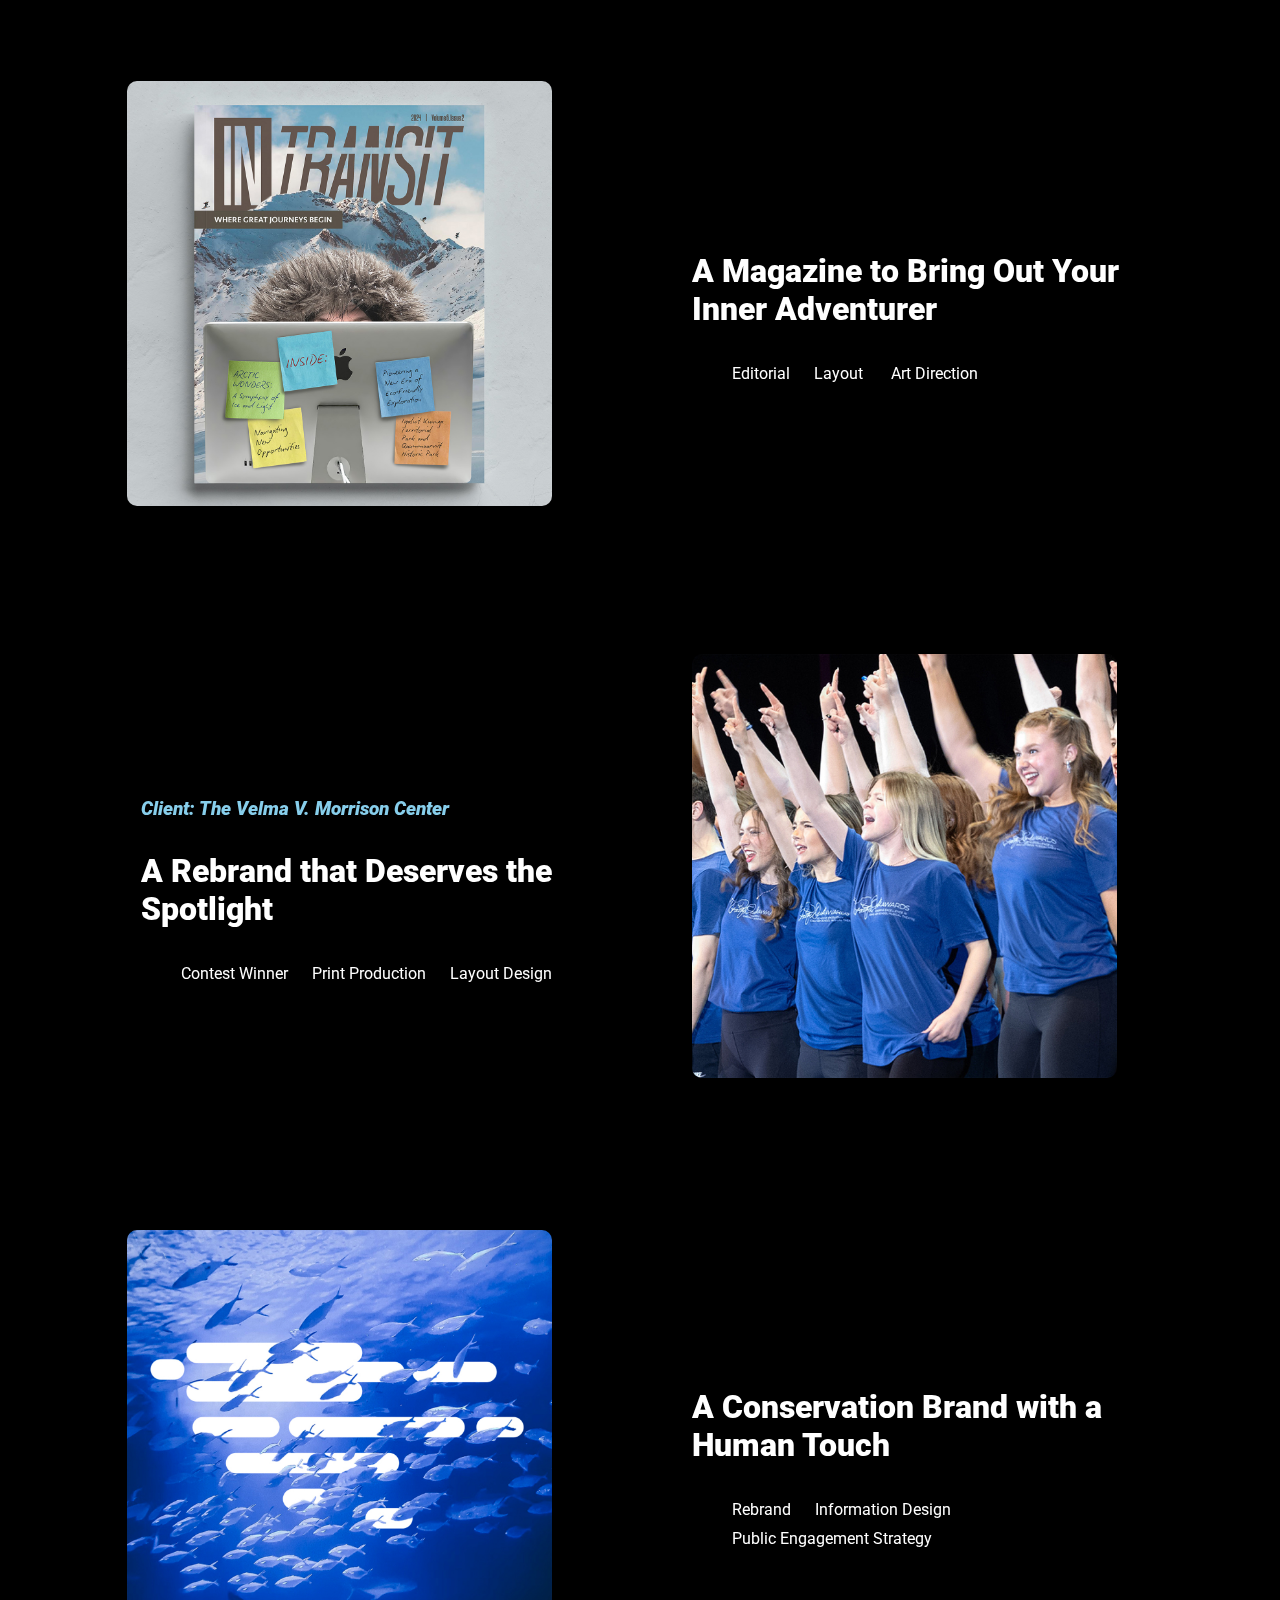
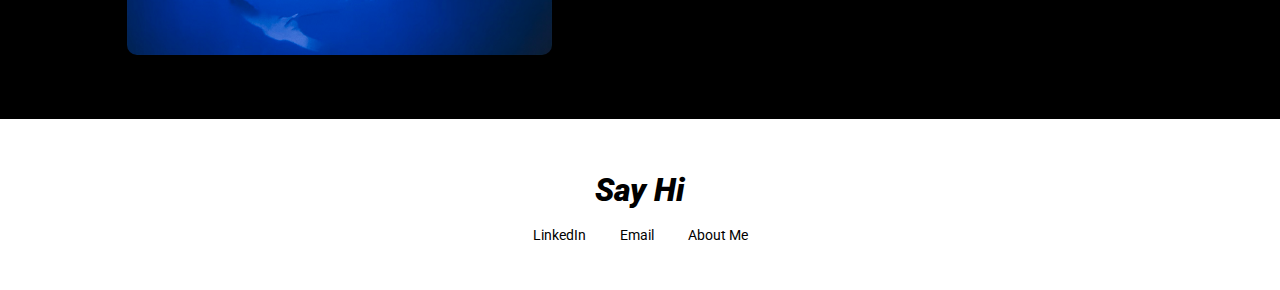
==== commit c4956d05: "Add files via upload" ====
--- a/index.html
+++ b/index.html
@@ -44,12 +44,11 @@
       </div>
     </div>
 <div class="column">
-      <div class="row">
-        <h1>Brands I've Worked With</h1>
-        <p>The Velma V. Morrison Center</p>
-  </div>
-    </div>
-	  
+  <div class="row">
+    <h1>Brands I've Worked With</h1>
+    <p> I've had the pleasure of working with The Velma V. Morrison Center, St. Clair College, St. Clair College Research &amp; Innovation, Rocket Innovation Studio (part of Rocket Companies), and Thrive  in design roles.&nbsp;&nbsp;</p>
+</div>
+</div>
 </section>
   <section class="full-page-section" id="project-10">
     <div class="row project-row">
@@ -67,13 +66,13 @@
       <!-- Right column for project image -->
       <div class="column project-image"> <a href="project1.html"> <img src="img/reducedimg/Cleo_Hero.jpg" alt="Project Hero" class="project-img"></a></div>
     </div>
-  </section>
+</section>
 <section class="full-page-section" id="project-3">
     <div class="row project-row">
       <!-- Left column for project text -->
       <div class="column project-image"><img src="img/reducedimg/can-mockup-Revised.jpg" alt="Project Hero" class="project-img lefty"></div>
       <div class="column project-text left">
-<h1><a href="projecttwo.html">Beverages Made for the Responsibly Irresponsible</a></h1>
+<h1><a href="projecttwo.html">Beverages for the Responsibly Irresponsible</a></h1>
         <ul class="project-tags">
           <li class="tag green">Brand Identity</li>
           <li class="tag green">Packaging&nbsp;</li>
@@ -84,7 +83,7 @@
       </div>
       <!-- Right column for project image -->
     </div>
-  </section>
+</section>
 <section class="full-page-section" id="project-2">
   <div class="row project-row">
     <!-- Left column for project text -->
@@ -148,7 +147,7 @@
     <!-- Right column for project image -->
   </div>
 	</div>
-    <footer>
+<footer>
   <div class="footer-content">
     <h1><em>Say Hi</em></h1>
     <nav>
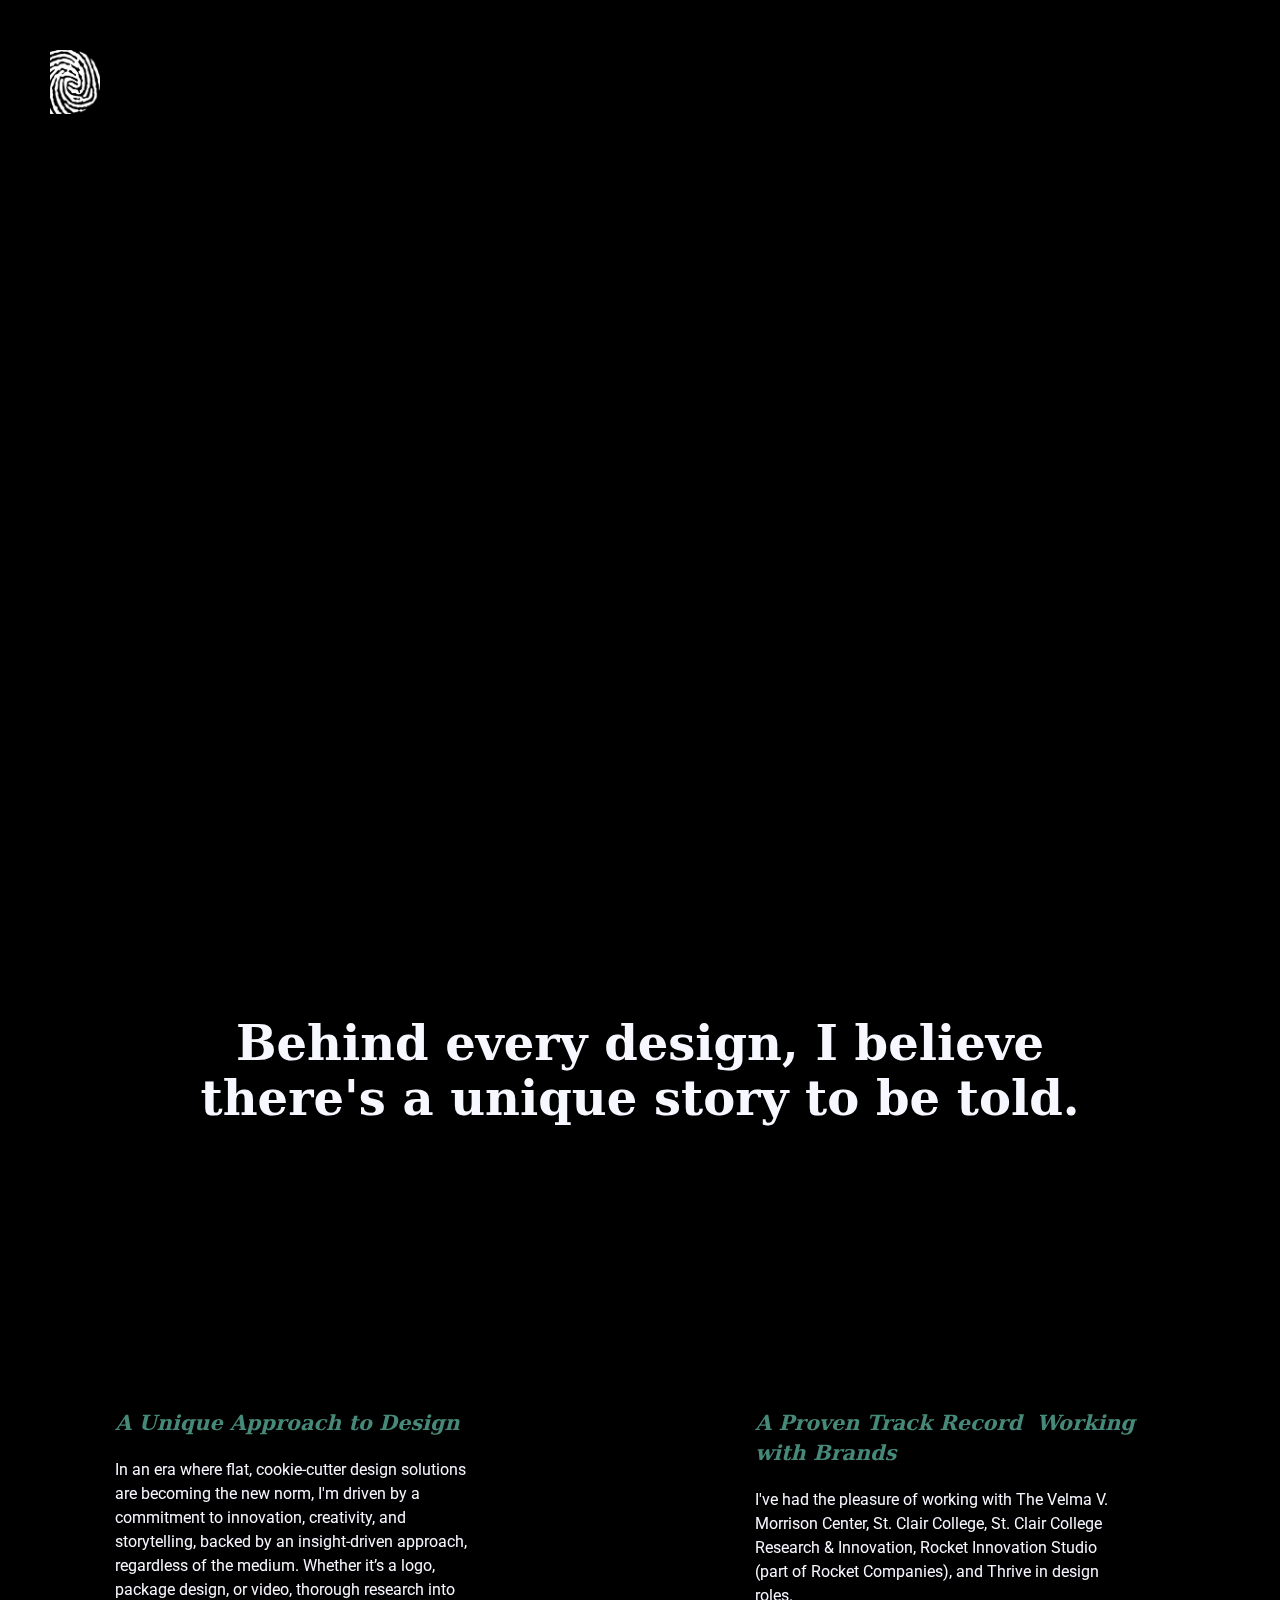
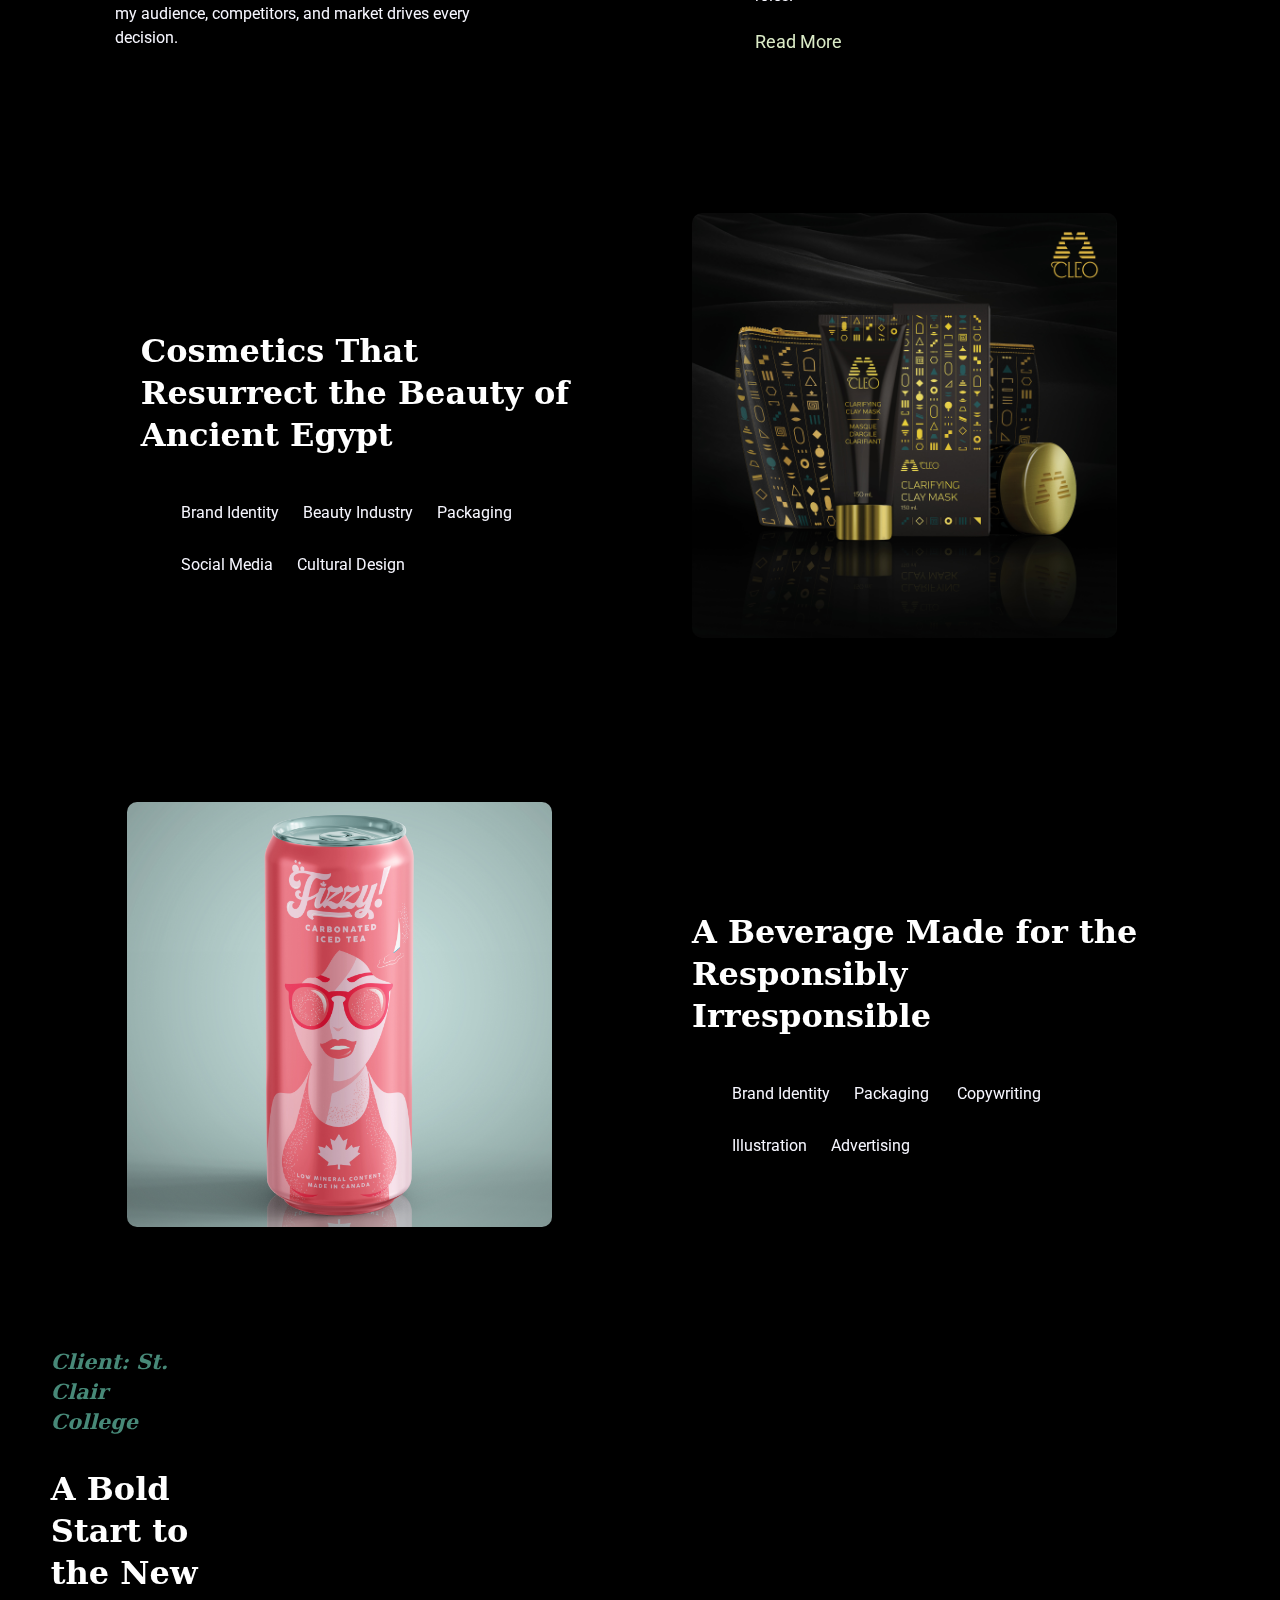
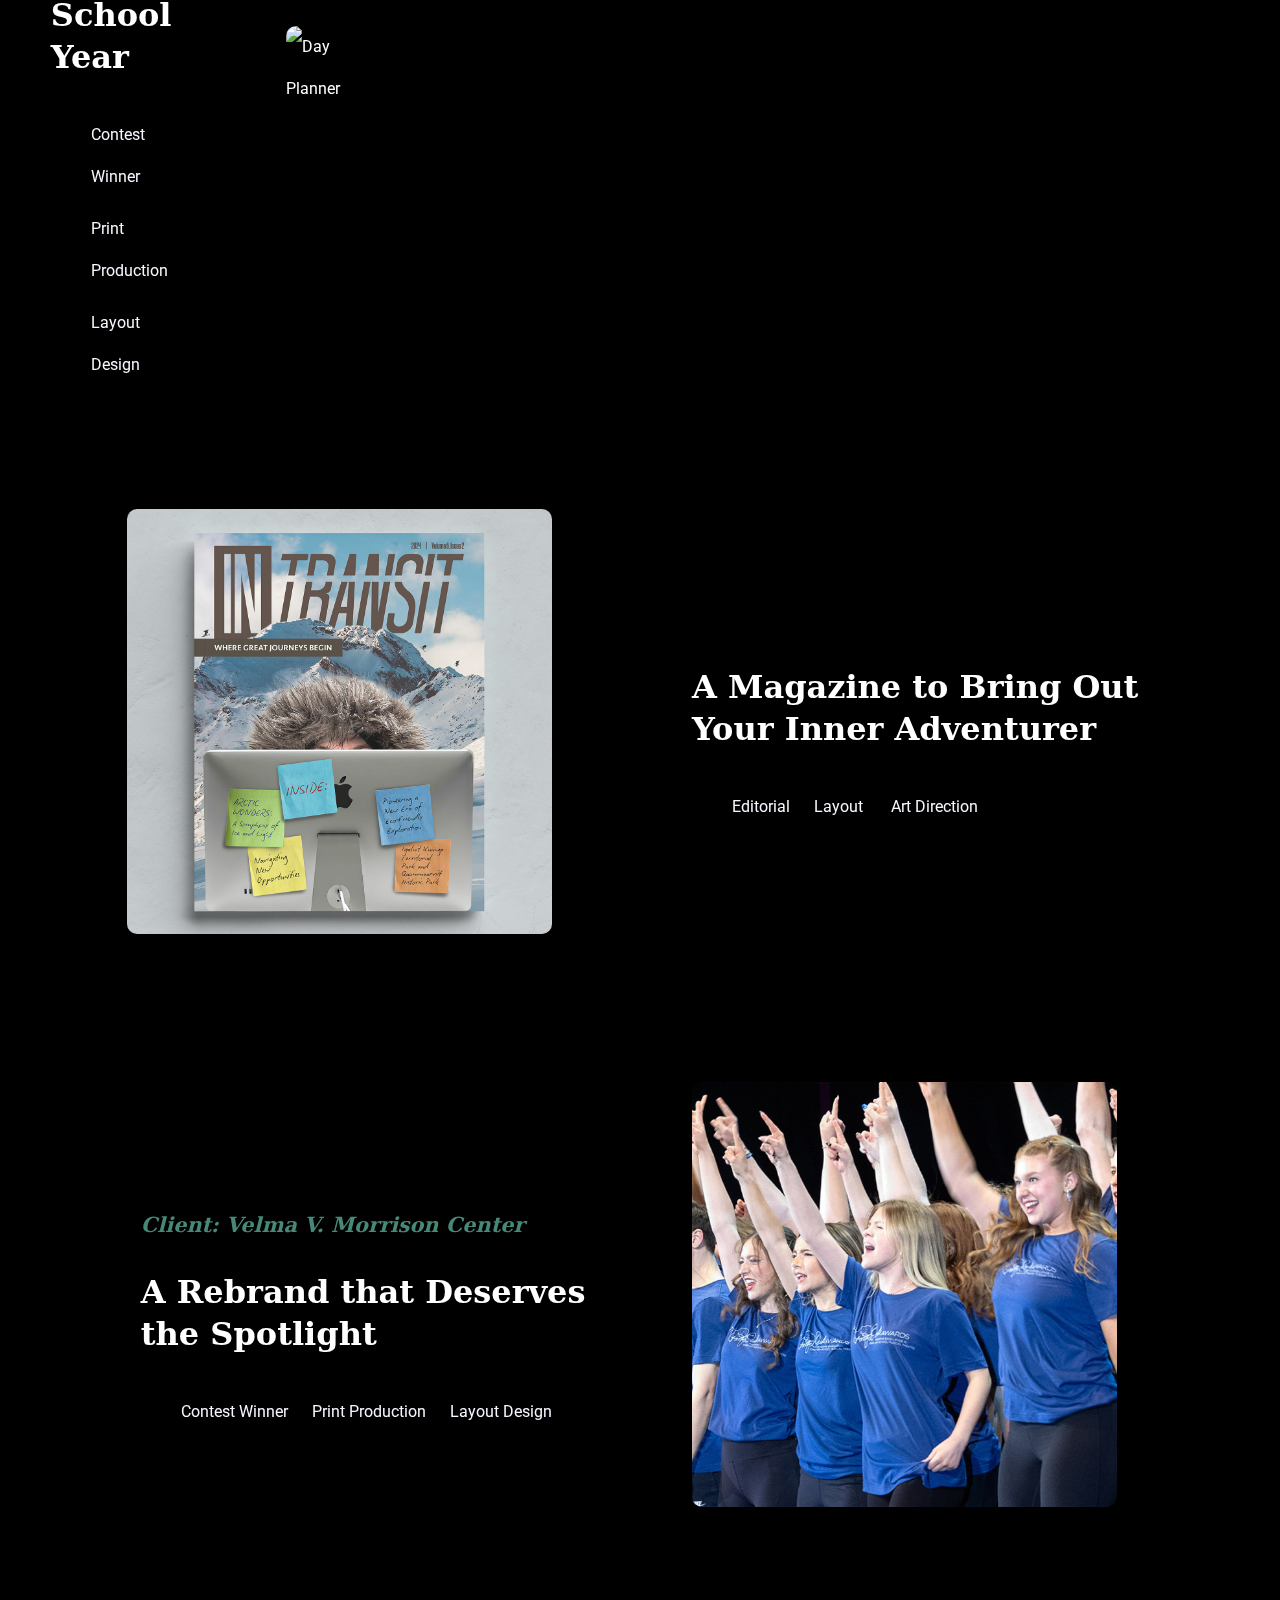
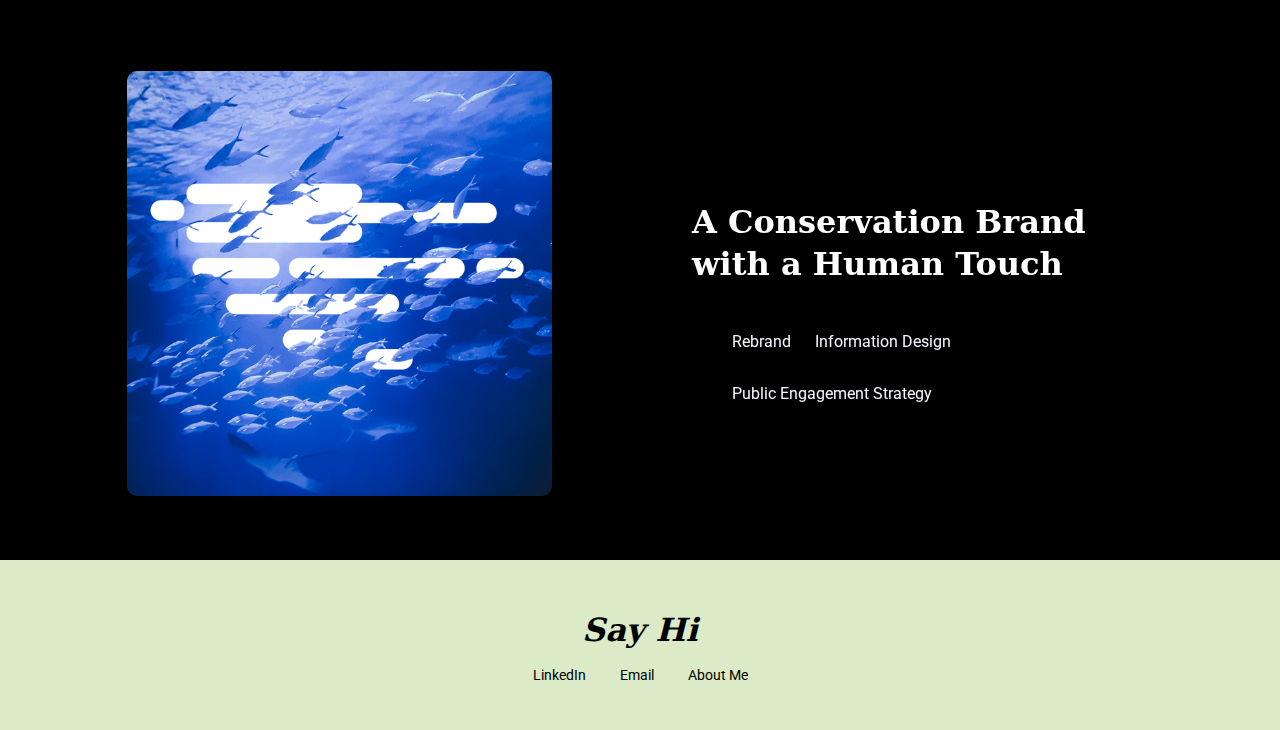
==== commit f8c7c76b: "Add files via upload" ====
--- a/index.html
+++ b/index.html
@@ -5,8 +5,9 @@
 <meta name="viewport" content="width=device-width, initial-scale=1.0">
 <script src="https://ajax.googleapis.com/ajax/libs/jquery/3.7.1/jquery.min.js"></script>
 <link rel="stylesheet" href="./css/main.css">
-<title>grad-portfolio-template</title>
+<title>daljit-kaur-design</title>
 </head>
+	<body class="index-page">
 <body>
 <main> 
 	<nav id="navbar">
@@ -26,27 +27,25 @@
       <!-- Optional Overlay Content --> 
       
     </div>
-    <div class="social-cont">
-      <ul id="hero-social-list">
-        <li class="be"> <a href="#" rel="external nofollow"> Student Name </a> </li>
-        <li class="em"> <a href="#" rel="external nofollow"> Student Email </a> </li>
-        <li class="insta"> <a href="#" rel="external nofollow"> @StudentInsta </a> </li>
-      </ul>
-    </div>
-  </div>
-  <div class="row">
+</div>
+	  <div class="column center">
+      <h3>Behind every design, I believe there's a unique story to be told.<h3>
+	 </div>
+		  </div>
+		  
+<div class="row">
     
-<div class="column">
+<div class="column top">
       <div class="row">
-        <h1>Behind every design, I believe there's a unique story to be told.&nbsp;</h1>
+        <h2>A Unique Approach to Design</h2>
         <p> In an era where flat, cookie-cutter design solutions are becoming the new norm, I'm driven by a commitment to innovation, creativity,   and storytelling, backed by an insight-driven approach, regardless of the medium. Whether it’s a logo, package design, or video, thorough research into my audience, competitors, and market drives every decision.</p>
-		  <p><a href="aboutme.html" class="homebutton">Read More</a></p>
       </div>
     </div>
-<div class="column">
+<div class="column top">
   <div class="row">
-    <h1>Brands I've Worked With</h1>
-    <p> I've had the pleasure of working with The Velma V. Morrison Center, St. Clair College, St. Clair College Research &amp; Innovation, Rocket Innovation Studio (part of Rocket Companies), and Thrive  in design roles.&nbsp;&nbsp;</p>
+    <h2>A Proven Track Record&nbsp; Working with Brands&nbsp;</h2>
+    <p> I've had the pleasure of working with The Velma V. Morrison Center, St. Clair College, St. Clair College Research &amp; Innovation, Rocket Innovation Studio (part of Rocket Companies), and Thrive  in design roles.</p>
+	  <p><a href="aboutme.html" class="homebutton">Read More</a></p>
 </div>
 </div>
 </section>
@@ -54,7 +53,7 @@
     <div class="row project-row">
       <!-- Left column for project text -->
       <div class="column project-text right">
-<h1><a href="project1.html">Cosmetics That Resurrect the Beauty of Ancient Egypt</a></h1>
+<h1><a href="projectone.html">Cosmetics That Resurrect the Beauty of Ancient Egypt</a></h1>
         <ul class="project-tags">
           <li class="tag green">Brand Identity</li>
           <li class="tag green">Beauty Industry</li>
@@ -63,16 +62,16 @@
           <li class="tag green">Cultural Design</li>
         </ul>
       </div>
-      <!-- Right column for project image -->
-      <div class="column project-image"> <a href="project1.html"> <img src="img/reducedimg/Cleo_Hero.jpg" alt="Project Hero" class="project-img"></a></div>
+      <!-- Right column for image -->
+      <div class="column project-image"> <a href="projectone.html"> <img src="img/reducedimg/cleo_hero.jpg" alt="Cleo Skincare" class="project-img"></a></div>
     </div>
 </section>
 <section class="full-page-section" id="project-3">
     <div class="row project-row">
-      <!-- Left column for project text -->
-      <div class="column project-image"><img src="img/reducedimg/can-mockup-Revised.jpg" alt="Project Hero" class="project-img lefty"></div>
+      <!-- Left column for text -->
+      <div class="column project-image"><img src="img/reducedimg/can-mockup-revised.jpg" alt="Fizzy! Drink Can" class="project-img lefty"></div>
       <div class="column project-text left">
-<h1><a href="projecttwo.html">Beverages for the Responsibly Irresponsible</a></h1>
+<h1><a href="projecttwo.html">A Beverage Made for the Responsibly Irresponsible</a></h1>
         <ul class="project-tags">
           <li class="tag green">Brand Identity</li>
           <li class="tag green">Packaging&nbsp;</li>
@@ -88,7 +87,7 @@
   <div class="row project-row">
     <!-- Left column for project text -->
     <div class="column project-text right">
-      <h2><em>Client: St. Clair College &amp; the Student Representative Council (SRC)</em></h2>
+      <h2><em>Client: St. Clair College</em></h2>
       <h1><a href="projectthree.html">A  Bold Start to the New School Year</a></h1>
       <ul class="project-tags">
         <li class="tag green">Contest Winner</li>
@@ -97,13 +96,13 @@
       </ul>
     </div>
     <!-- Right column for project image -->
-    <div class="column project-image"> <a href="projectthree.html"><img src="img/Plannermockup.png" alt="Project Hero" class="project-img"></a></div>
+    <div class="column project-image"> <a href="projectthree.html"><img src="img/reducedimg/plannermockup.png" alt="Day Planner" class="project-img"></a></div>
   </div>
 </section>
 <section class="full-page-section" id="project-4">
   <div class="row project-row">
     <!-- Left column for project text -->
-    <div class="column project-image"><img src="img/reducedimg/it-tile.jpg" alt="Project Hero" class="project-img lefty"></div>
+    <div class="column project-image"><img src="img/reducedimg/it-tile.jpg" alt="In Transit Magazine Cover on Snow" class="project-img lefty"></div>
     <div class="column project-text left">
       <h1><a href="projectfour.html">A Magazine to Bring Out Your Inner Adventurer</a></h1>
       <ul class="project-tags">
@@ -120,7 +119,7 @@
   <div class="row project-row">
     <!-- Left column for project text -->
     <div class="column project-text right">
-      <h2><em>Client: The Velma V. Morrison Center</em></h2>
+      <h2><em>Client:  Velma V. Morrison Center</em></h2>
       <h1><a href="projectfive.html">A Rebrand that Deserves the Spotlight</a></h1>
       <ul class="project-tags">
         <li class="tag green">Contest Winner</li>
@@ -129,15 +128,15 @@
       </ul>
     </div>
     <!-- Right column for project image -->
-    <div class="column project-image"> <a href="projectfive.html"><img src="img/reducedimg/patty-duke-awards.jpg" alt="Project Hero" class="project-img"></a></div>
+    <div class="column project-image"> <a href="projectfive.html"><img src="img/reducedimg/patty-duke-awards.jpg" alt="Students on stage" class="project-img"></a></div>
   </div>
-</section>
+</section>  
 <section class="full-page-section" id="project-4">
   <div class="row project-row">
     <!-- Left column for project text -->
-    <div class="column project-image"><img src="img/reducedimg/SWC_post1.jpg" alt="Project Hero" class="project-img lefty"></div>
+    <div class="column project-image"><img src="img/reducedimg/swc_postone.jpg" alt="Fish swimming around logo" class="project-img lefty"></div>
     <div class="column project-text left">
-      <h1><a href="project6.html">A Conservation Brand with a Human Touch</a></h1>
+      <h1><a href="projectsix.html">A Conservation Brand with a Human Touch</a></h1>
       <ul class="project-tags">
         <li class="tag green">Rebrand</li>
         <li class="tag green">Information Design&nbsp;</li>
--- a/css/main.css
+++ b/css/main.css
@@ -15,7 +15,7 @@
 body {
     background-color: rgb(0, 0, 0);
     font-family: "Roboto", sans-serif;
-    color: white;
+    color: #f7f7ff;
     margin: 0;
     padding: 0;
 }
@@ -24,12 +24,12 @@
      position: absolute;
     top: 0;
     left: 0;
-    padding: 40px; /* Adds space around the logo */
-    z-index: 1000; /* Makes sure the navbar is on top of other content */
+    padding: 40px; /* space around the logo */
+    z-index: 1000; /* the navbar is on top of other content or images */
 }
 
 #logo {
-    width: 50px; /* Adjust the size of your logo */
+    width: 50px;
     height: auto;
 }
 a {
@@ -43,19 +43,28 @@
 }
 
 h1 {
-    font-weight: 900;
+    font-family: Constantia, "Lucida Bright", "DejaVu Serif", Georgia, "serif";
+	font-weight: 900;
     font-size: 2rem;
     margin-bottom: 10px;
 }
 
 h2 {
-    font-size: 1.2rem;
+    font-family: Constantia, "Lucida Bright", "DejaVu Serif", Georgia, "serif";
+    font-size: 1.3rem;
     font-weight: 900;
     margin-bottom: 10px;
-    color: skyblue;
+    color: #478978;
     font-style: italic;
-}
-
+    line-height: 30px;
+    margin-top: 10px;
+}
+h3 {
+    font-family: Constantia, "Lucida Bright", "DejaVu Serif", Georgia, "serif";
+    font-weight: 900;
+    font-size: 3rem;
+    line-height: 55px;
+}
 h2 + ul {
     list-style-type: circle;
     margin-bottom:10px;
@@ -163,8 +172,8 @@
     flex: 1;
     padding-left: 5%;
     padding-right: 11%;
-    border-radius: 5px;  /* Ensure border-radius is applied here */
-    overflow: hidden; /* Prevent content from overflowing and clipping */
+    border-radius: 5px;  
+    overflow: hidden; 
 
 }
 
@@ -188,7 +197,7 @@
     padding-left: 0px;
     -webkit-box-shadow: 0px 0px;
     box-shadow: 0px 0px;
-	transition: transform 0.3s ease; /* Smooth transition for zooming effect */
+	transition: transform 0.3s ease; /* Smooth transition on zooming effect */
 
 }
 
@@ -270,23 +279,29 @@
 }
 
 .homebutton {
+    /*background-color: #478978;*/
+	color: #dbebc7;
     align-content: center;
-    font-size: x-large;
+    font-size: large;
     text-align: left;
     font-variant: normal;
     font-style: normal;
     width: auto;
     margin-left: auto;
     margin-right: auto;
-    padding-left: auto;
-    padding-right: auto;
+	margin-top: 10px;
+    /*padding-left: 15px;*/
+    /*padding-right: 15px;*/
     left: auto;
+    /*padding-top: 15px;*/
+    /*padding-bottom: 15px;*/
+    border-radius: 50px;
 }
 
 .center{
-	text-align: center;
-	width:250px;
-	margin:0 auto;
+    text-align: center;
+    width: 70%;
+    margin: 0 auto;
 }
 
 .center > p {
@@ -295,41 +310,42 @@
 } 
 
 .homebutton:hover {
-  color: cyan; /* recolors link on hover */
+	/*background-color: #dbebc7;*/
+  color: #478978; /* recolors the link on hover */
 	font-style:italic;
 }
 
-/* General Footer Styles */
+/* Footer Styles */
 footer {
-  background-color: #FFFFFF;    /* Dark background for the footer */
-  color: black;              /* White text color */
-  padding: 20px 0;           /* Padding to create space inside the footer */
+  background-color: #dbebc7;    
+  color: black;              
+  padding: 20px 0;           
   text-align: center;        /* Center-align the text */
-  position: relative;        /* To ensure footer stays at the bottom of the page */
-  width: 100%;               /* Make the footer stretch across the full width of the page */
+  position: relative;        /* Ensure footer stays at the bottom */
+  width: 100%;               /* Stretch footer across the full width of the page */
 }
 
 /* Footer content */
 .footer-content {
-  max-width: 1200px;         /* Optional: limit the width of the content */
-  margin: 0 auto;            /* Center the footer content */
+  max-width: 1200px;         
+  margin: 0 auto;            /* Center  footer content */
   padding: 10px;             /* Add padding inside the footer content */
 }
 
-/* Styling for the footer links */
+
 footer nav ul {
-  list-style-type: none;     /* Remove default list styling */
-  padding: 0;                /* Remove default padding */
+  list-style-type: none;    
+  padding: 0;                
 }
 
 footer nav ul li {
   display: inline-block;     /* Display list items inline */
-  margin: 0 15px;            /* Space out the links */
+  margin: 0 15px;            /* Spacing out the links */
 }
 
 footer nav ul li a {
-  color: black;              /* White link text */
-  font-size: 14px;           /* Slightly smaller font for links */
+  color: black;              
+  font-size: 14px;           
 }
 
 footer nav ul li a:hover {
@@ -337,6 +353,13 @@
 }
 .row .column.stats h3 {
     line-height: 23px;
+}
+.row .column.stats h4 {
+    line-height: 23px;
+}
+.index-page .column.top {
+    padding-left: 9%;
+    padding-right: 9%;
 }
 
 
@@ -352,6 +375,7 @@
     flex-direction: column;
     flex-wrap: wrap;
     width: 100%;
+    line-height: 42px;
 	}
 		
 	.pieceimg{
@@ -375,11 +399,11 @@
     top: 0;
     left: 0;
     padding: 20px; /* Adds space around the logo */
-    z-index: 1000; /* Makes sure the navbar is on top of other content */
+    z-index: 1000; /* Makes sure navbar is on top of other content */
 }
 
 #logo {
-    width: 25px; /* Adjust the size of your logo */
+    width: 25px;
     height: auto;
 		
 	}
@@ -430,11 +454,14 @@
 		margin:0 auto;
 	}
 }
+
 @media (min-width: 400px) {
     .video-background iframe {
         width: 100vw;  /* Full viewport width */
         height: 100vh;  /* Full viewport height */
       }
+	
+	
 	.row {
     display: flex;
     flex-direction: column;
@@ -462,6 +489,84 @@
 }
 	
 	}
+
+/* IMPORTANT -- General Styling to Apply styles only on 767px screens or smaller */
+@media (max-width: 767px) {
+  .index-page .project-image.lefty {
+    margin-left: 0; /* Reset any left margin */
+    margin-right: 0; /* Reset any right margin */
+    margin-bottom: 0; /* Reset bottom margin */
+    max-width: 100%; /* Ensure the image is responsive */
+    padding-left: 0; /* Remove padding */
+    padding-right: 0; /* Remove padding */
+    width: 100%; /* Ensure full width for image */
+  }
+  /* Stack text first, image second */
+  .index-page .row.project-row {
+    flex-direction: column;  /* Stack vertically */
+    align-items: center; /* Center align  content */
+  }
+
+  /* Project text comes first */
+  .index-page .project-text {
+    order: 1; /* Text comes first */
+    width: 80%;
+    padding: 10px 10px;
+    text-align: center;
+  }
+
+  .index-page .project-image {
+    order: 2; /* Image comes second */
+    /*width: 100%;
+    padding: 10px 10px;*/
+    display: flex;
+    justify-content: center; /* Center image */
+    align-items: center;
+  }
+
+   /* Attempt to ensure all images are reset and have no unwanted margins/padding */
+  .index-page .project-image img {
+    /*width: 90%; /* Make the image responsive */
+    /*max-width: 100%; /* Ensure the image doesn't exceed container width */
+    /*height: auto;
+    /*border-radius: 10px;
+    /*margin: 0; /* Remove any margins */
+    /*padding: 0; /* Remove any padding */
+    display: block; /* Ensure images are block-level (removes any extra space below the image) */
+    box-sizing: border-box; /* Ensures padding doesn't add extra width to images */
+  }
+
+  /* Adjust project text for better readability on smaller screens*/
+  .index-page .project-text h1 {
+    font-size: 2rem;  /* Make text smaller for smaller screens */
+	  margin: 10px;
+  }
+
+  .index-page .project-text h2{
+    font-size: 1rem;  /* Make text smaller for smaller screens */
+  }
+	
+  h3{
+    font-size: 2rem;
+	  line-height:40px; /* Make text smaller for smaller screens */
+  }
+	
+  /* For project tags */
+  .index-page .project-tags {
+    font-size: 1rem;
+    text-align: center;
+	  margin: 5px;
+  }
+
+  /* Center row elements */
+  .index-page .row {
+    display: flex;
+    flex-direction: column; /* Stack rows vertically */
+    align-items: center;
+    width: 100%;
+  }
+}
+
   /* Medium devices (landscape tablets, 768px and up) */
   @media (min-width: 768px) {
 	  .row {
@@ -479,12 +584,12 @@
      position: absolute;
     top: 0;
     left: 0;
-    padding: 30px; /* Adds space around the logo */
-    z-index: 1000; /* Makes sure the navbar is on top of other content */
+    padding: 30px; 
+    z-index: 1000; /
 }
 
 #logo {
-    width: 30px; /* Adjust the size of your logo */
+    width: 30px;
     height: auto;
 	}
 	  
@@ -514,12 +619,12 @@
      position: absolute;
     top: 0;
     left: 0;
-    padding: 40px; /* Adds space around the logo */
-    z-index: 1000; /* Makes sure the navbar is on top of other content */
+    padding: 40px; 
+    z-index: 1000; 
 }
 
 #logo {
-    width: 40px; /* Adjust the size of your logo */
+    width: 40px;
     height: auto;
 }
 	  
@@ -545,12 +650,12 @@
      position: absolute;
     top: 0;
     left: 0;
-    padding: 50px; /* Adds space around the logo */
-    z-index: 1000; /* Makes sure the navbar is on top of other content */
+    padding: 50px; 
+    z-index: 1000; 
 }
 
 #logo {
-    width: 50px; /* Adjust the size of your logo */
+    width: 50px;
     height: auto;
 	  }
 
@@ -570,3 +675,7 @@
 }
 .clients {
 }
+.top {
+}
+.top {
+}
